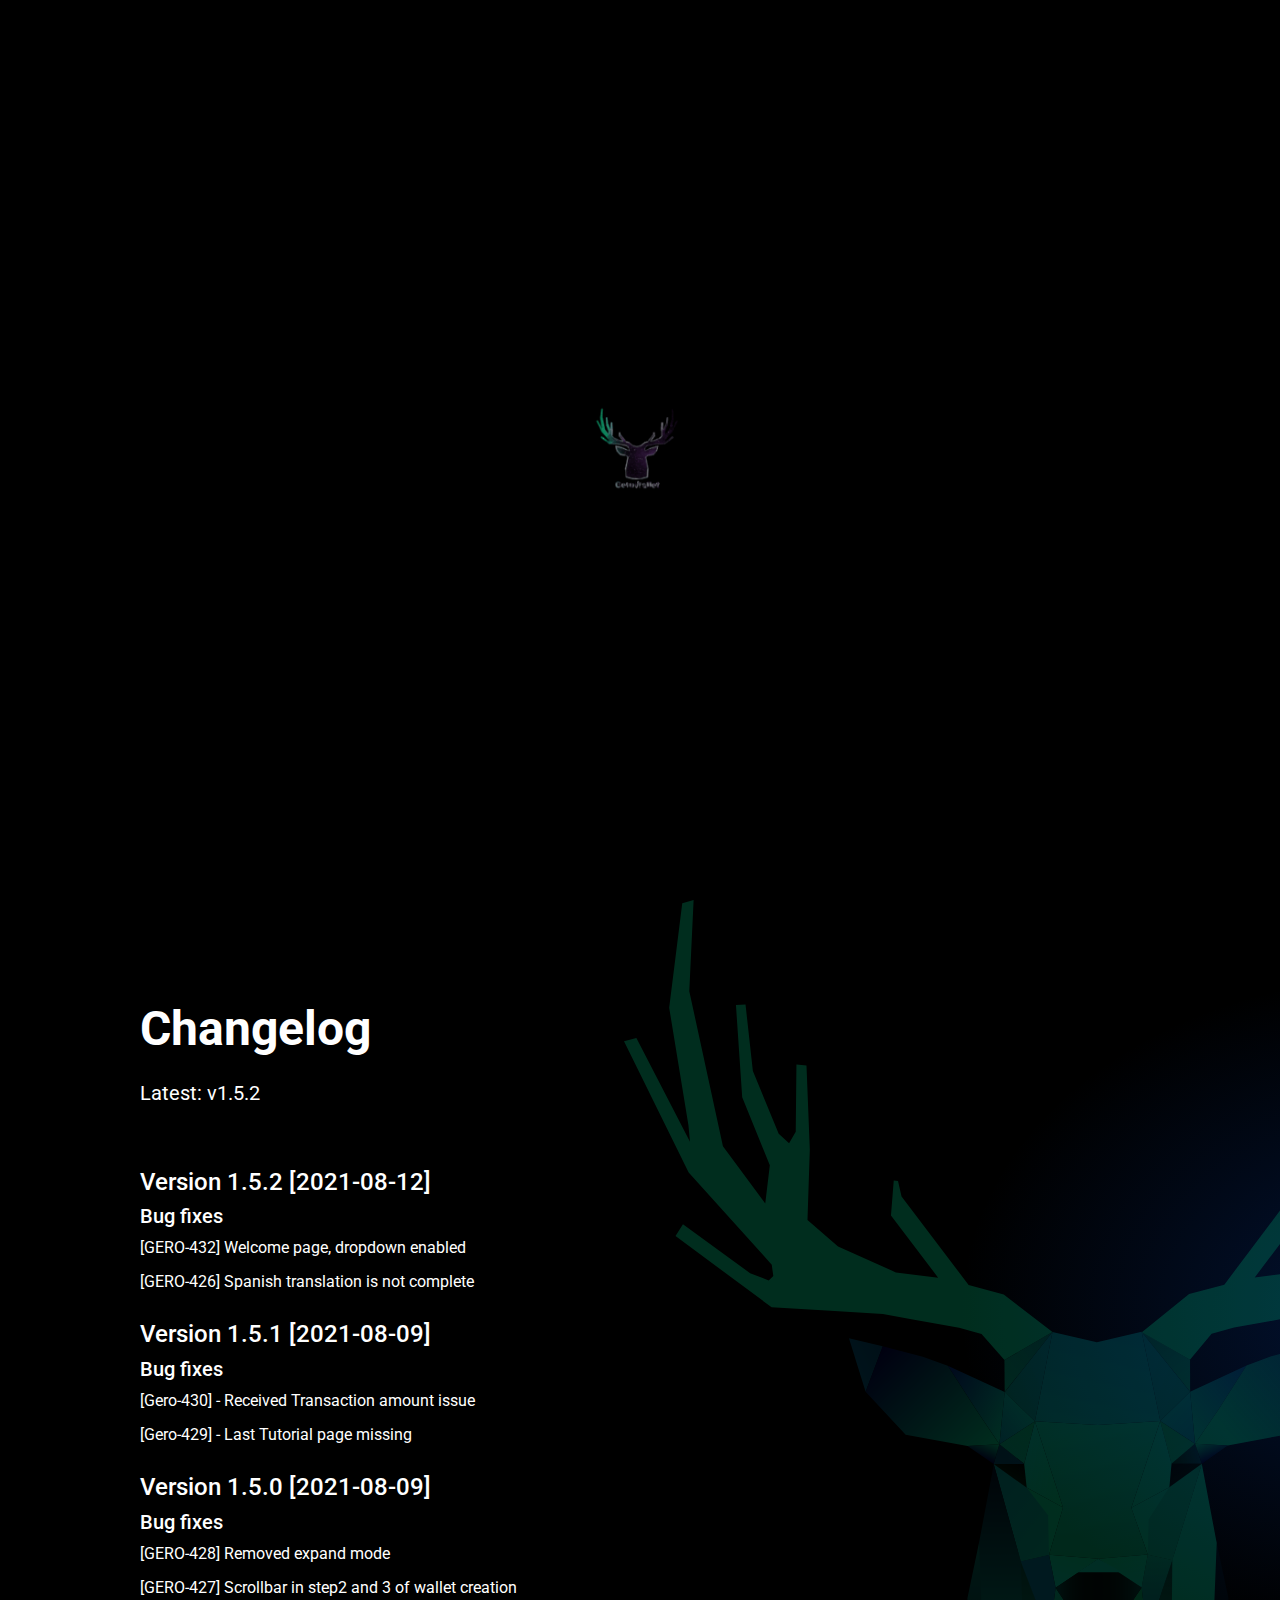
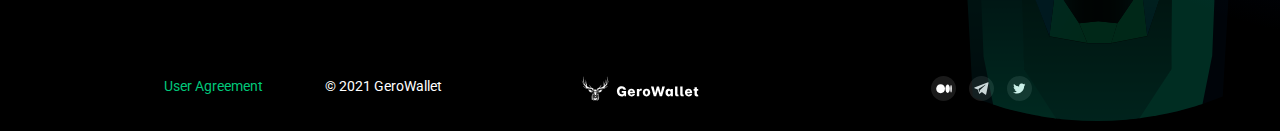
==== index.html @ 255e8609 "Create index.html" ====
<!DOCTYPE html>
<html lang="en">

<head>
  <meta charset="utf-8">
  <meta content="width=device-width, initial-scale=1.0" name="viewport">

  <title>GeroWallet - Your Master Key to DeFi</title>
  <meta content="The digital wallet for Cardano, reimagined for Defi" name="description">
  <meta content="Cardano, wallet, defi wallet, defi, cardano wallet, crypto, cryptocurrency" name="keywords">

  <meta name="robots" content="index, follow, max-snippet:-1, max-image-preview:large, max-video-preview:-1" />
  <link rel="canonical" href="https://gerowallet.io/" />
  <meta property="og:locale" content="en_US" />
  <meta property="og:type" content="website" />
  <meta property="og:title" content="GeroWallet - Your Master Key to DeFi" />
  <meta property="og:description" content="The digital wallet for Cardano, reimagined for Defi​" />
  <meta property="og:url" content="https://gerowallet.io/" />
  <meta property="og:site_name" content="Gero Wallet" />

  <!-- Favicons -->
  <link href="assets/img/logo2.ico" rel="icon">

  <!-- Google Fonts -->
  <link rel="preconnect" href="https://fonts.gstatic.com">
  <link href="https://fonts.googleapis.com/css2?family=Roboto+Mono:wght@300;400;500;600;700&display=swap"
    rel="stylesheet">
  <link
    href="https://fonts.googleapis.com/css2?family=Roboto:ital,wght@0,300;0,400;0,500;0,700;1,300;1,400;1,500;1,700&display=swap"
    rel="stylesheet">
  <link href="https://fonts.googleapis.com/css2?family=Nunito:wght@400;600&display=swap" rel="stylesheet">

  <!-- Vendor CSS Files -->
  <link href="assets/vendor/bootstrap/css/bootstrap.min.css" rel="stylesheet">
  <link href="assets/vendor/bootstrap-icons/bootstrap-icons.css" rel="stylesheet">

  <!-- Template Main CSS File -->
  <link href="assets/css/style.css?v=0.0.11" rel="stylesheet">
</head>

<body class="dark">

  <!-- ======= Header ======= -->
  <header id="header" class="fixed-top ">
    <div class="container-fluid">

      <div class="row justify-content-center">
        <div class="col-xl-9 d-flex align-items-center justify-content-lg-between">
          <a href="#" id="logo" class="logo me-auto me-lg-0"><img src="assets/img/logo_dark.svg" alt=""
              class="img-fluid"></a>
          <a href="#" id="logo-scrolled" class="logo-scrolled me-auto me-lg-0"><img src="assets/img/logo_dark.svg"
              alt="" class="img-fluid"></a>

        </div>
      </div>

    </div>
  </header><!-- End Header -->

  <!-- ======= Hero Section ======= -->
  <section id="hero" class="d-flex flex-column justify-content-center">
    <div class="container">
      <div class="row hero-content">
        <div class="col-md-6 col-lg-7 hero-text">
          <h1>Your Master Key to DeFi</h1>
          <h2>Effortlessly buy, store, send, receive, and swap any asset</h2>
          <h3>All within GeroWallet</h3>
          <img srcset="assets/img/herobg-phones.png, assets/img/herobg-phones.png 2x" src="assets/img/herobg-phones.png"
            alt="Gero Wallet UI mockups" class="phones-mob" />
          <div class="hero-buttons">
            <a target="_blank" href="https://chrome.google.com/webstore/detail/gerowallet/bgpipimickeadkjlklgciifhnalhdjhe/related" class="hero-btn left">
              <img width="24" src="assets/img/chrome.svg"> &nbsp;
              Install GeroWallet v1.5.2
            </a>

          </div>
        </div>
        <div class="col-md-6 col-lg-5 phones-bg">
          <img srcset="assets/img/herobg-phones.png, assets/img/herobg-phones.png 2x" src="assets/img/herobg-phones.png"
            alt="Gero Wallet UI mockups" />
        </div>
      </div>
    </div>
    <div class="down" id="down-arrow">
      <img src="assets/img/down-icon.svg" />
    </div>
  </section><!-- End Hero -->

  <main id="main">
    <section id="token" class="token">
      <img src="assets/img/herobg-deer-2.svg" class="deer-bg" />
      <div class="container">
        <div class="row">
          <div class="col-lg-12 d-flex flex-column justify-content-center pt-4 pt-lg-0 order-2 order-lg-1">
            <h3>Changelog</h3>
            <p>
              Latest: v1.5.2
            </p>

            <div class="skills-content">
              <h4>Version 1.5.2 [2021-08-12]</h4>
              <h5>Bug fixes</h5>
              <ul>
                <li>[GERO-432] Welcome page, dropdown enabled </li>
                <li>[GERO-426] Spanish translation is not complete</li>
              </ul>
              <h4>Version 1.5.1 [2021-08-09]</h4>
              <h5>Bug fixes</h5>
              <ul>
                <li>[Gero-430] - Received Transaction amount issue</li>
                <li>[Gero-429] - Last Tutorial page missing</li>
              </ul>
              <h4>Version 1.5.0 [2021-08-09]</h4>
              <h5>Bug fixes</h5>
              <ul>
                <li>[GERO-428] Removed expand mode</li>
                <li>[GERO-427] Scrollbar in step2 and 3 of wallet creation</li>
              </ul>
            </div>
          </div>
        </div>
      </div>
    </section>
  </main><!-- End #main -->

  <!-- ======= Footer ======= -->
  <footer id="footer">
    <div class="container footer-desk">
      <div class="row">
        <div class="col-md-2">
          <a class="user-agreement" target="_blank" href="assets/downloads/UserAgreement.pdf">User Agreement</a>
        </div>
        <div class="col-md-2">
          <span>&copy; 2021 GeroWallet</span>
        </div>
        <div class="col-md-4">
          <img src="assets/img/logo_footer.svg" />
        </div>
        <div class="col-md-4 icon-div">
          <a target="_blank" href="https://gerowallet.medium.com/">
            <svg viewBox="0 0 24 24" fill="none" xmlns="http://www.w3.org/2000/svg">
              <path class="icon-bg" fill-rule="evenodd" clip-rule="evenodd"
                d="M0 12C0 5.37258 5.37258 0 12 0C18.6274 0 24 5.37258 24 12C24 18.6274 18.6274 24 12 24C5.37258 24 0 18.6274 0 12Z" />
              <path class="icon-body"
                d="M13.4609 12.2594C13.4609 14.6118 11.5668 16.5189 9.23037 16.5189C6.89389 16.5189 5 14.6124 5 12.2594C5 9.90639 6.89403 8 9.23037 8C11.5667 8 13.4609 9.90696 13.4609 12.2594Z" />
              <path class="icon-body"
                d="M18.1016 12.2595C18.1016 14.474 17.1545 16.269 15.9863 16.269C14.8182 16.269 13.8711 14.4734 13.8711 12.2595C13.8711 10.0455 14.8182 8.24988 15.9863 8.24988C17.1545 8.24988 18.1016 10.0455 18.1016 12.2595Z" />
              <path class="icon-body"
                d="M19.9997 12.2593C19.9997 14.2434 19.6665 15.8517 19.2557 15.8517C18.8448 15.8517 18.5117 14.2428 18.5117 12.2593C18.5117 10.2758 18.8448 8.66687 19.2558 8.66687C19.6668 8.66687 19.9997 10.2753 19.9997 12.2593Z" />
            </svg>
          </a>
          <a target="_blank" href="https://t.me/GeroWallet">
            <svg viewBox="0 0 24 24" fill="none" xmlns="http://www.w3.org/2000/svg">
              <path class="icon-bg" fill-rule="evenodd" clip-rule="evenodd"
                d="M0 12C0 5.37258 5.37258 0 12 0C18.6274 0 24 5.37258 24 12C24 18.6274 18.6274 24 12 24C5.37258 24 0 18.6274 0 12Z" />
              <path class="icon-body"
                d="M5.24345 11.754L8.41927 12.9392L9.6485 16.8925C9.72717 17.1456 10.0368 17.2392 10.2422 17.0711L12.0125 15.6281C12.198 15.4768 12.4624 15.4693 12.6562 15.6101L15.8492 17.9282C16.069 18.0879 16.3805 17.9675 16.4355 17.7019L18.7746 6.4511C18.8347 6.16092 18.5497 5.91887 18.2734 6.02576L5.23977 11.0538C4.91809 11.1777 4.92085 11.6331 5.24345 11.754ZM9.45038 12.3084L15.6571 8.48567C15.7686 8.4172 15.8834 8.56802 15.7875 8.65688L10.6653 13.4183C10.4852 13.5858 10.369 13.8102 10.3361 14.0537L10.1617 15.3467C10.1385 15.5194 9.89611 15.5364 9.84837 15.3694L9.17731 13.0114C9.10052 12.7425 9.21249 12.4552 9.45038 12.3084Z" />
            </svg>
          </a>
          <a target="_blank" href="https://twitter.com/GeroWallet">
            <svg viewBox="0 0 24 24" fill="none" xmlns="http://www.w3.org/2000/svg">
              <path class="icon-bg" fill-rule="evenodd" clip-rule="evenodd"
                d="M0 12C0 5.37258 5.37258 0 12 0C18.6274 0 24 5.37258 24 12C24 18.6274 18.6274 24 12 24C5.37258 24 0 18.6274 0 12Z" />
              <path class="icon-body" fill-rule="evenodd" clip-rule="evenodd"
                d="M11.6406 9.7537L11.6658 10.1689L11.2461 10.1181C9.71843 9.92318 8.38383 9.26221 7.25067 8.15211L6.69668 7.6013L6.55399 8.00805C6.25181 8.91477 6.44487 9.87234 7.0744 10.5164C7.41015 10.8723 7.33461 10.9231 6.75544 10.7113C6.55399 10.6435 6.37772 10.5926 6.36093 10.6181C6.30218 10.6774 6.50363 11.4485 6.66311 11.7536C6.88134 12.1773 7.32621 12.5925 7.81305 12.8382L8.22434 13.0331L7.73751 13.0416C7.26746 13.0416 7.25067 13.0501 7.30103 13.2281C7.46891 13.7789 8.13201 14.3636 8.87066 14.6178L9.39108 14.7957L8.93781 15.0669C8.26631 15.4567 7.4773 15.677 6.68829 15.694C6.31057 15.7025 6 15.7364 6 15.7618C6 15.8465 7.02404 16.3211 7.61999 16.5075C9.40786 17.0583 11.5315 16.821 13.1263 15.8804C14.2595 15.211 15.3926 13.8806 15.9214 12.5925C16.2068 11.9061 16.4922 10.6519 16.4922 10.0503C16.4922 9.66049 16.5174 9.60964 16.9874 9.14357C17.2644 8.8724 17.5246 8.57581 17.575 8.49107C17.6589 8.33007 17.6505 8.33007 17.2224 8.47412C16.509 8.72834 16.4083 8.69445 16.7608 8.31312C17.021 8.04195 17.3316 7.55046 17.3316 7.4064C17.3316 7.38098 17.2057 7.42335 17.063 7.49961C16.9119 7.58435 16.5761 7.71146 16.3243 7.78773L15.8711 7.93179L15.4598 7.65214C15.2331 7.49961 14.9142 7.33013 14.7463 7.27929C14.3182 7.16065 13.6635 7.1776 13.2774 7.31318C12.2282 7.69451 11.5651 8.6775 11.6406 9.7537Z" />
            </svg>
          </a>

        </div>
      </div>
    </div>
    <div class="container footer-mob">
      <div class="row">
        <div>
          <img src="assets/img/logo_footer.svg" />
        </div>
        <div class="icon-div">
          <a target="_blank" href="https://gerowallet.medium.com/">
            <svg viewBox="0 0 24 24" fill="none" xmlns="http://www.w3.org/2000/svg">
              <path class="icon-bg" fill-rule="evenodd" clip-rule="evenodd"
                d="M0 12C0 5.37258 5.37258 0 12 0C18.6274 0 24 5.37258 24 12C24 18.6274 18.6274 24 12 24C5.37258 24 0 18.6274 0 12Z" />
              <path class="icon-body"
                d="M13.4609 12.2594C13.4609 14.6118 11.5668 16.5189 9.23037 16.5189C6.89389 16.5189 5 14.6124 5 12.2594C5 9.90639 6.89403 8 9.23037 8C11.5667 8 13.4609 9.90696 13.4609 12.2594Z" />
              <path class="icon-body"
                d="M18.1016 12.2595C18.1016 14.474 17.1545 16.269 15.9863 16.269C14.8182 16.269 13.8711 14.4734 13.8711 12.2595C13.8711 10.0455 14.8182 8.24988 15.9863 8.24988C17.1545 8.24988 18.1016 10.0455 18.1016 12.2595Z" />
              <path class="icon-body"
                d="M19.9997 12.2593C19.9997 14.2434 19.6665 15.8517 19.2557 15.8517C18.8448 15.8517 18.5117 14.2428 18.5117 12.2593C18.5117 10.2758 18.8448 8.66687 19.2558 8.66687C19.6668 8.66687 19.9997 10.2753 19.9997 12.2593Z" />
            </svg>
          </a>
          <a target="_blank" href="https://t.me/GeroWallet">
            <svg viewBox="0 0 24 24" fill="none" xmlns="http://www.w3.org/2000/svg">
              <path class="icon-bg" fill-rule="evenodd" clip-rule="evenodd"
                d="M0 12C0 5.37258 5.37258 0 12 0C18.6274 0 24 5.37258 24 12C24 18.6274 18.6274 24 12 24C5.37258 24 0 18.6274 0 12Z" />
              <path class="icon-body"
                d="M5.24345 11.754L8.41927 12.9392L9.6485 16.8925C9.72717 17.1456 10.0368 17.2392 10.2422 17.0711L12.0125 15.6281C12.198 15.4768 12.4624 15.4693 12.6562 15.6101L15.8492 17.9282C16.069 18.0879 16.3805 17.9675 16.4355 17.7019L18.7746 6.4511C18.8347 6.16092 18.5497 5.91887 18.2734 6.02576L5.23977 11.0538C4.91809 11.1777 4.92085 11.6331 5.24345 11.754ZM9.45038 12.3084L15.6571 8.48567C15.7686 8.4172 15.8834 8.56802 15.7875 8.65688L10.6653 13.4183C10.4852 13.5858 10.369 13.8102 10.3361 14.0537L10.1617 15.3467C10.1385 15.5194 9.89611 15.5364 9.84837 15.3694L9.17731 13.0114C9.10052 12.7425 9.21249 12.4552 9.45038 12.3084Z" />
            </svg>
          </a>
          <a target="_blank" href="https://twitter.com/GeroWallet">
            <svg viewBox="0 0 24 24" fill="none" xmlns="http://www.w3.org/2000/svg">
              <path class="icon-bg" fill-rule="evenodd" clip-rule="evenodd"
                d="M0 12C0 5.37258 5.37258 0 12 0C18.6274 0 24 5.37258 24 12C24 18.6274 18.6274 24 12 24C5.37258 24 0 18.6274 0 12Z" />
              <path class="icon-body" fill-rule="evenodd" clip-rule="evenodd"
                d="M11.6406 9.7537L11.6658 10.1689L11.2461 10.1181C9.71843 9.92318 8.38383 9.26221 7.25067 8.15211L6.69668 7.6013L6.55399 8.00805C6.25181 8.91477 6.44487 9.87234 7.0744 10.5164C7.41015 10.8723 7.33461 10.9231 6.75544 10.7113C6.55399 10.6435 6.37772 10.5926 6.36093 10.6181C6.30218 10.6774 6.50363 11.4485 6.66311 11.7536C6.88134 12.1773 7.32621 12.5925 7.81305 12.8382L8.22434 13.0331L7.73751 13.0416C7.26746 13.0416 7.25067 13.0501 7.30103 13.2281C7.46891 13.7789 8.13201 14.3636 8.87066 14.6178L9.39108 14.7957L8.93781 15.0669C8.26631 15.4567 7.4773 15.677 6.68829 15.694C6.31057 15.7025 6 15.7364 6 15.7618C6 15.8465 7.02404 16.3211 7.61999 16.5075C9.40786 17.0583 11.5315 16.821 13.1263 15.8804C14.2595 15.211 15.3926 13.8806 15.9214 12.5925C16.2068 11.9061 16.4922 10.6519 16.4922 10.0503C16.4922 9.66049 16.5174 9.60964 16.9874 9.14357C17.2644 8.8724 17.5246 8.57581 17.575 8.49107C17.6589 8.33007 17.6505 8.33007 17.2224 8.47412C16.509 8.72834 16.4083 8.69445 16.7608 8.31312C17.021 8.04195 17.3316 7.55046 17.3316 7.4064C17.3316 7.38098 17.2057 7.42335 17.063 7.49961C16.9119 7.58435 16.5761 7.71146 16.3243 7.78773L15.8711 7.93179L15.4598 7.65214C15.2331 7.49961 14.9142 7.33013 14.7463 7.27929C14.3182 7.16065 13.6635 7.1776 13.2774 7.31318C12.2282 7.69451 11.5651 8.6775 11.6406 9.7537Z" />
            </svg>
          </a>

        </div>
        <a class="user-agreement" target="_blank" href="assets/downloads/UserAgreement.pdf">User Agreement</a>
        <div>
          <span>&copy; 2021 GeroWallet</span>
        </div>
      </div>
    </div>
  </footer><!-- End Footer -->

  <div id="preloader"></div>
  <a href="#" class="back-to-top d-flex align-items-center justify-content-center"><i
      class="bi bi-arrow-up-short"></i></a>

  <!-- Vendor JS Files -->
  <script src="https://code.jquery.com/jquery-3.6.0.min.js"></script>
  <script src="assets/vendor/bootstrap/js/bootstrap.bundle.min.js"></script>
  <script src="assets/vendor/waypoints/noframework.waypoints.js"></script>

  <!-- Template Main JS File -->
  <script src="assets/js/main.js?v=0.0.10"></script>

</body>

</html>
---- assets/css/style.css ----
/*--------------------------------------------------------------
# General
--------------------------------------------------------------*/
:root {
    --theme: #00E094;
}

html, body {
    height: 100%;
    width: 100%;
}

body {
    font-family: "Roboto", sans-serif;
    color: #000000;
    display: flex;
    flex-direction: column;
}

h1, h2, h3, h4, h5, h6, a, label {
    font-family: "Roboto", sans-serif;
}

.form-group label {
    font-size: 18px;
    margin-bottom: 12px;
}

.form-group {
    margin-top: 36px;
}

.form-control {
    background: transparent;
    border: 1px solid rgba(255,255,255,0.8);
    border-radius: 8px;
    padding: 0.6em 0.9em;
    transition: border-color 0.2s ease;
    caret-color: var(--green);
    color: #fff;
}

.form-control::placeholder {
    color: #787878;
}

.form-control:focus {
    background-color: transparent;
    box-shadow: none;
    border-color: var(--theme);
    color: #fff;
}

.form-control:not(:placeholder-shown):invalid {
    border-color: #FF0000;
}

textarea.form-control {
    height: 275px;
}

.form-group.gotcha {
    display: none;
}

@media (min-width: 993px) {
    .container {
        max-width: 80%;
    }
}

/*--------------------------------------------------------------
# Buttons
--------------------------------------------------------------*/

.btn,
.btn-outline {
    border-radius: 8px;
    cursor: pointer;
    font-family: "Roboto", sans-serif;
    font-weight: 500;
    font-size: 1.25rem;
    line-height: 1.5rem;
    text-align: center;
    letter-spacing: 0;
    padding: 0.75rem 2.5rem;
    transition: 0.2s ease;
}

.btn {
    background: var(--theme);
    color: #000000;
    border: 0;
}

.btn-outline {
    background: transparent;
    color: var(--theme);
    border: 1px solid var(--theme);
}

.btn-outline.red {
    border-color: var(--red);
    color: var(--red);
}

.btn-outline.green {
    border-color: var(--theme);
    color: var(--theme);
}

.btn-outline.red:hover,
.btn-outline.red:active {
    background-color: rgba(var(--redRGB), 0.1);
}

.btn-outline.green:hover,
.btn-outline.green:active {
    background-color: rgba(var(--greenRGB), 0.1);
}

.btn.wide,
.btn-outline.wide {
    font-size: 1.11em;
    width: 100%;
    padding: 0.5em;
}

.btn:focus,
.btn:hover {
    box-shadow: none;
    background: #33d295;
}

.btn:active {
    box-shadow: inset 0px 2px 4px rgba(0, 0, 0, 0.25);
    background: var(--theme);
}

.btn.disabled {
    background: #013C25;
    pointer-events: none;
    cursor: default;
}

.btn svg {
    fill: #000000;
    width: 1.3em;
    margin-right: 0.3em;
    margin-bottom: 0.2em;
}

/*--------------------------------------------------------------
# Preloader
--------------------------------------------------------------*/
#preloader {
    position: fixed;
    top: 0;
    left: 0;
    right: 0;
    bottom: 0;
    z-index: 9999;
    overflow: hidden;
    background: #000;
}

#preloader:before {
    content: "";
    position: fixed;
    top: calc(50% - 110px);
    left: calc(50% - 200px);
    /* border: 6px solid;
    border-color: var(--theme);
    border-top-color: #000;
    border-bottom-color: #000;
    border-radius: 50%; */
    width: 460px;
    height: 220px;
    background-image: url("../img/GeroLoading.gif");
    background-size: contain;
    background-repeat: no-repeat;
    /* -webkit-animation: animate-preloader 1s linear infinite;
    animation: animate-preloader 1s linear infinite; */
}

@-webkit-keyframes animate-preloader {
    0% {
        transform: rotate(0deg);
    }
    100% {
        transform: rotate(360deg);
    }
}

@keyframes animate-preloader {
    0% {
        transform: rotate(0deg);
    }
    100% {
        transform: rotate(360deg);
    }
}

/*--------------------------------------------------------------
# Back to top button
--------------------------------------------------------------*/
.back-to-top {
    position: fixed;
    visibility: hidden;
    opacity: 0;
    right: 15px;
    bottom: 15px;
    z-index: 996;
    background: #00C77A;
    width: 40px;
    height: 40px;
    border-radius: 50px;
    transition: all 0.4s;
}

.back-to-top i {
    font-size: 28px;
    color: #fff;
    line-height: 0;
}

.back-to-top:hover {
    background: var(--theme);
    color: #fff;
}

.back-to-top.active {
    visibility: visible;
    opacity: 1;
}

/*--------------------------------------------------------------
# Header
--------------------------------------------------------------*/
#header {
    transition: all 0.5s;
    z-index: 997;
    padding: 5px 0;
    background: transparent;
}

#header.header-scrolled, #header.header-inner-pages {
    background: #000000;
    padding: 0px;
    /* box-shadow: -20px 20px 20px rgba(112, 121, 139, 0.2); */
}

#header .logo img {
    max-height: 50px;
}

@media (min-width: 993px) {
    #header .logo-scrolled img {
        max-height: 40px;
    }
}

#header .removed {
    display: none;
}

@media (max-width: 992px) {
    #header {
        border: 0;
        padding: 15px 0;
    }
    #header.header-scrolled, #header.header-inner-pages {
        padding-top: 15px;
        padding-bottom: 15px;
    }
}

@media (max-width: 992px) {
    .get-started-btn {
        margin: 0 15px 0 0;
        padding: 6px 18px;
    }
}
/*--------------------------------------------------------------
# Navigation Menu
--------------------------------------------------------------*/
/**
* Desktop Navigation
*/
.navbar {
    padding: 0;
}

.navbar ul {
    margin: 0;
    padding: 0;
    display: flex;
    list-style: none;
    align-items: center;
}

.navbar li {
    position: relative;
}

.navbar > ul > li {
    position: relative;
    white-space: nowrap;
    margin: 0 12px;
}

.navbar a {
    display: flex;
    align-items: center;
    justify-content: space-between;
    padding: 25px 3px;
    font-size: 18px;
    font-weight: 500;
    color: #FFFFFF;
    white-space: nowrap;
    transition: 0.3s;
    position: relative;
}

.navbar a i {
    font-size: 12px;
    line-height: 0;
    margin-left: 5px;
}

.navbar a:hover, .navbar .active, .navbar li:hover > a {
    color: var(--theme);
}

/**
* Mobile Navigation
*/

/*@media (max-width: 575px) {
  .me-auto {
    margin-right: auto;
    transform: translateX(40%);
  }
}*/

.mobile-nav-toggle {
    color: #FFFFFF;
    font-size: 28px;
    cursor: pointer;
    display: none;
    line-height: 0;
    transition: 0.5s;
    margin-top: 20px;
    margin-right: 10px;
}

@media (max-width: 991px) {
    .mobile-nav-toggle {
        display: block;
    }
    .navbar ul {
        display: none;
    }
}

.navbar-mobile {
    position: fixed;
    overflow: hidden;
    top: 0;
    right: 0;
    left: 0;
    bottom: 0;
    background: rgba(15, 15, 15, 0.9);
    transition: 0.3s;
    z-index: 999;
}

.navbar-mobile .mobile-nav-toggle {
    position: absolute;
    top: 15px;
    right: 15px;
}

.navbar-mobile ul {
    display: block;
    position: absolute;
    top: 75px;
    right: 15px;
    left: 15px;
    padding: 10px 0 30px 0;
    background-color: #000;
    overflow-y: auto;
    transition: 0.3s;
    border-radius: 10px;
}

.navbar-mobile a {
    padding: 10px 20px;
    font-size: 18px;
    color: #FFFFFF;
}

.navbar-mobile a:hover:before, .navbar-mobile li:hover > a:before, .navbar-mobile .active:before {
    visibility: hidden;
}

.navbar-mobile a:hover, .navbar-mobile .active, .navbar-mobile li:hover > a {
    color: var(--theme);
}

.navbar-mobile .getstarted {
    margin: 15px;
}

/*--------------------------------------------------------------
# Hero Section
--------------------------------------------------------------*/
#hero {
    width: 100%;
    min-height: 100vh;
    background-color: #000000;
    position: relative;
    overflow: visible;
}

#hero .container {
    text-align: left;
}

#hero .hero-content {
    position: relative;
}

#hero .phones-bg {
    align-self: flex-end;
    pointer-events: none;
}

#hero .phones-bg img {
    width: 100%;
}

#hero .phones-mob {
    display: none;
}

#hero h1 {
    font-family: "Roboto";
    font-size: 64px;
    font-weight: 700;
    line-height: 1;
    color: #FFFFFF;
    margin: 40px 0;
}

#hero h2 {
    color: #FFFFFF;
    margin-bottom: 24px;
    font-size: 24px;
    font-weight: 300;
}

#hero h3 {
    font-size: 30px;
    color: var(--theme);
    margin-bottom: 100px;
}

#hero .hero-buttons {
    display: flex;
    position: relative;
    z-index: 10;
}

#hero .hero-btn {
    background: #000000;
    color: #00C797;
    border-radius: 50px;
    padding: 10px 25px 10px 25px;
    white-space: nowrap;
    transition: 0.3s;
    font-size: 20px;
    display: inline-block;
    text-decoration: none;
    font-weight: 500;
    cursor: pointer;
    border: 1px solid #00C797;
    border-radius: 8px;
    margin: 0 25px 25px 0;
}

#hero .hero-btn:hover {
    background: #000000;
    background: var(--theme);
    box-shadow: -10px 20px 50px rgba(8, 1, 1, 0.302);
    color: #fff;
}

#hero .hero-btn:hover {
    background: var(--theme);
    box-shadow: -10px 20px 50px rgba(2, 37, 2, 0.302);
    color: #000000;
}

#hero .hero-buttons .hero-btn:last-child {
    margin-right: 0;
}

#hero .down {
    transition: 0.3s ease;
}

#hero .down.scrolled {
    opacity: 0;
}

#hero .down img {
    position: absolute;
    bottom: 15px;
    left: 50%;
}

#hero::before {
    content:'';
    position: absolute;
    top: 0;
    bottom: 0;
    left: 0;
    right: 0;
    background-image: radial-gradient(50% 50% at 50% 50%, rgba(7, 65, 177, 0.3) 0%, rgba(32, 119, 200, 0) 100%), radial-gradient(50% 50% at 50% 50%, rgba(0, 224, 148, 0.25) 0%, rgba(0, 224, 148, 0) 100%);
    background-position: 80% 100%, 130% 20%;
    background-size: 50vw 50vw, 50vw 50vw;
    background-repeat: no-repeat, no-repeat;
    pointer-events: none;
}

#hero::after {
    content:'';
    position: absolute;
    top: 0;
    bottom: 0;
    left: 0;
    right: 0;
    background-image: radial-gradient(50% 50% at 50% 50%, rgba(0, 224, 148, 0.25) 0%, rgba(0, 224, 148, 0) 100%);
    background-position: -120% 800%;
    background-size: 70% 90%;
    background-repeat: no-repeat;
    pointer-events:none;
}

@media (max-width: 1199px) {
    #hero h1 {
        font-size: 51px;
    }
    #hero h2 {
        font-size: 20px;
    }
    #hero h3 {
        font-size: 25px;
    }
    #hero .hero-btn {
        font-size: 19px;
        margin: 0 20px 20px 0;
    }
}

@media (max-width: 991px) {
    #hero h1 {
        font-size: 46px;
    }
    #hero h2 {
        font-size: 18px;
    }
    #hero h3 {
        font-size: 24px;
    }
    #hero .hero-btn {
        font-size: 18px;
    }
    #hero::before {
        background-position: 80% 100%, 180% 50%;
        background-size: 70vw 70vw, 70vw 70vw;
    }
}

@media (max-width: 767px) {
    #hero {
        background-image: url("../img/herobg-mob.svg");
        background-size: 70% auto;
        background-repeat: no-repeat;
        background-position: center 70px;
        background-attachment: fixed;
        display: block !important;
        min-height: auto;
    }
    #hero h1 {
        font-size: 36px;
        margin: 24px 0;
        text-align: center;
    }
    #hero h2 {
        text-align: center;
    }
    #hero h3 {
        text-align: center;
        margin-bottom: 50px;
    }
    #hero .hero-buttons {
        margin-top: 50px;
        justify-content: space-evenly;
        flex-wrap: wrap;
    }
    #hero .hero-btn {
        background: transparent;
        margin: 10px;
    }
    #hero .phones-bg {
        display: none;
    }
    #hero .phones-mob {
        display: block;
        width: 80%;
        margin: 50px auto;
    }
    #hero::before {
        background-position: -260% 50%, 150% 50%;
        background-size: 90vw 90vw, 70vw 70vw;
    }
    #hero .down {
        display: none;
    }
}

@media (max-width: 575px) {
    #hero {
        background-size: 110% auto;
        background-position: center 60px;
    }
    #hero .container {
        padding-top: 25px;
    }
    #hero h3 {
        margin-bottom: 25px;
    }
    #hero .hero-buttons {
        margin-top: 25px;
    }
    #hero .hero-btn {
        font-size: 16px;
        margin: 2px;
        padding: 10px 16px;
        border-radius: 4px;
    }
    #hero .phones-mob {
        width: 90%;
        margin: 25px auto;
    }
}

/*--------------------------------------------------------------
# Sections General
--------------------------------------------------------------*/
section {
    padding: 80px 0;
    overflow: hidden;
    background-color: #000000;
}

.section-bg {
    background-color: #000000;
}

.section-title {
    padding-bottom: 30px;
}

.section-title h2 {
    font-size: 32px;
    font-weight: bold;
    margin-bottom: 20px;
    padding-bottom: 20px;
    position: relative;
}

.section-title p {
    margin-bottom: 0;
    color: #777777;
    font-size: 15px;
}

.background-share {
    background: url("../img/damned_bg.svg");
    background-size: 140% 140%;
    background-repeat: no-repeat;
    background-position: center;
}

@media (max-width: 767px) {
    section {
        margin-bottom: -2px;
    }
}

/*-------------------------------------------------------------
# Features
--------------------------------------------------------------*/

.features {
    padding: 80px 0 0 0;
    color: #FFFFFF;
    position: relative;
}

.features::before {
    content:'';
    position: absolute;
    top: 0;
    bottom: 0;
    left: 0;
    right: 0;
    background-image: radial-gradient(50% 50% at 50% 50%, rgba(0, 224, 148, 0.25) 0%, rgba(0, 224, 148, 0) 100%);
    background-position: -120% -200%;
    background-size: 70% 90%;
    background-repeat: no-repeat;
    z-index: 0;
    pointer-events:none;
}

.features::after {
    content: '';
    position: absolute;
    top: 0;
    bottom: 0;
    left: 0;
    right: 0;
    background-image: radial-gradient(50% 50% at 50% 50%, rgba(7, 65, 177, 0.3) 0%, rgba(32, 119, 200, 0) 100%);
    background-position: 180% 100%;
    background-size: 60% 80%;
    background-repeat: no-repeat;
    z-index: 0;
    pointer-events:none;
}

.features .feature-box {
    position: relative;
    background: linear-gradient(149.17deg, rgba(255, 255, 255, 0.24) -10.41%, rgba(255, 255, 255, 0) 90.27%);
    border-radius: 20px;
    padding: 35px;
    margin: 25px 20px;
    z-index: 20;
    font-family: "Roboto", sans-serif;
    height: 90%;
    box-shadow: 0px 10px 4px rgb(0 0 0 / 25%);
}

.features .feature-box:hover {
    background: linear-gradient(149.17deg, rgba(0, 224, 148, 0.3) -10.41%, rgba(255, 255, 255, 0) 90.27%);
    filter: drop-shadow(0px 4px 4px rgba(0, 0, 0, 0.29))
}

.features .feature-icon {
    display: flex;
    background: radial-gradient(91% 91% at 15% 0%, rgb(9 206 216 / 90%) 0%, rgb(0 224 148 / 5%) 100%);
    border-radius: 50%;
    width: 35px;
    height: 35px;
    align-items: flex-start;
    justify-content: flex-start;
    margin-bottom: 15px;
    background-blend-mode: overlay;
}

.features .feature-icon img {
    height: 16px;
    margin: auto;
    mix-blend-mode: overlay;
}

.features h5 {
    font-weight: 700;
    font-size: 20px;
    min-height: 2.5em;
    margin-bottom: 10px;
}

.features p {
    font-size: 18px;
    color: rgba(255,255,255,0.8);
    font-weight: 300;
    letter-spacing: 1.5px;
}

@media (max-width: 1199px) {
    .features .feature-box {
        padding: 25px;
        margin: 10px 0px;
    }
}

@media (max-width: 991px) {
    .features h5 {
        font-size: 18px;
    }

    .features p {
        font-size: 16px;
    }
}

@media (max-width: 767px) {
    .features {
        padding-top: 30px;
    }
    .features .feature-box {
        padding: 20px;
    }

    .features::after {
        content: '';
        position: absolute;
        top: 0;
        bottom: 0;
        left: 0;
        right: 0;
        background-image: radial-gradient(50% 50% at 50% 50%, rgba(0, 224, 148, 0.25) 0%, rgba(0, 224, 148, 0) 100%);
        background-position: 690% 60%;
        background-size: 90% 90%;
        background-repeat: no-repeat;
        z-index: 0;
        pointer-events:none;
    }
}

@media (max-width: 575px) {
    .features {
        padding: 30px 6px 0;
    }
    .features .col-sm-6 {
        flex: 0 0 auto;
        width: 50%;
        padding: 0 6px;
    }
    .features .feature-box {
        padding: 15px;
    }
    .features .feature-box p {
        letter-spacing: 1px;
        line-height: 1.3;
    }
}

/*--------------------------------------------------------------
# Token
--------------------------------------------------------------*/

.token {
    background: #000;
    box-sizing: border-box;
    color: #FFF;
    padding: 80px 0 0 0;
    position: relative;
    overflow: visible;
}

.token .deer-bg {
    position: absolute;
    right: 0;
    bottom: -10%;
    height: 110%;
    z-index: 1;
    pointer-events: none;
}

.token>.container {
    position: relative;
    z-index: 10;
}

.token::after {
    content: '';
    position: absolute;
    top: 0;
    bottom: 0;
    left: 0;
    right: 0;
    background-image: radial-gradient(50% 50% at 50% 50%, rgba(7, 65, 177, 0.3) 0%, rgba(32, 119, 200, 0) 100%);
    background-position: 250% 100%;
    background-size: 70% 90%;
    background-repeat: no-repeat;
    pointer-events: none;
}

.token .hero-img {
    display: flex;
}

.token .gif {
    max-width: 120%;
    margin: auto;
}

.token h3 {
    font-size: 48px;
    font-weight: 700;
    margin: 20px 0 10px 0;
}

.token p {
    color: #FFFFFF;
    margin: 10px 0 40px 0;
    font-size: 20px;
}

.token ul {
    list-style: none;
    padding: 0;
}

.token ul li {
    padding-bottom: 10px;
}

.token ul i {
    font-size: 20px;
    padding-right: 4px;
    color: var(--theme);
}

.token p:last-child {
    margin-bottom: 0;
}

.token .skills-content {
    padding: 20px 0;
}

.token .progress {
    height: 65px;
    display: block;
    background: none;
    border-radius: 0;
}

.token .progress .skill {
    padding: 0;
    margin: 0 0 6px 0;
    display: block;
    font-size: 20px;
    font-weight: 400;
    font-family: "Roboto", sans-serif;
    color: #FFF;
}

.token .progress .skill .val {
    float: right;
    font-style: normal;
}

.token .progress-bar-wrap {
    background: #00C77A25;
    height: 6px;
    opacity: 0.9;
    border-radius: 20px;
}

.token .progress-bar {
    width: 1px;
    height: 6px;
    transition: .9s;
    background: #00C77A;
    box-shadow: 0px 0px 15px #00C77AF4;
    border-radius: 20px;
}

@media (max-width: 767px) {
    .token {
        padding-top: 0;
    }
    .token .animated {
        -webkit-animation: none;
        animation: none;
    }
    .token h3 {
        font-size: 32px;
        text-align: center;
    }
    .token p {
        text-align: center;
        font-size: 18px;
    }
    .token .progress .skill {
        font-size: 16px;
    }
}

@media (max-width: 575px) {
    .token .deer-bg {
        display: none;
    }
    .token .skills-content {
        padding: 0 20px;
    }
}

/*--------------------------------------------------------------
# Roadmap
--------------------------------------------------------------*/
.roadmap {
    padding: 80px 0 0 0;
    color: #FFFFFF;
    position: relative;
}

.roadmap::after {
    content: '';
    position: absolute;
    top: 0;
    bottom: 0;
    left: 0;
    right: 0;
    background-image: radial-gradient(50% 50% at 50% 50%, rgba(0, 224, 148, 0.25) 0%, rgba(0, 224, 148, 0) 100%);
    background-position: -200% -150%;
    background-size: 80% 120%;
    background-repeat: no-repeat;
    pointer-events: none;
}

.roadmap h3 {
    font-size: 48px;
    font-weight: 700;
    margin: 20px 0 60px 0;
}

.roadmap img {
    width: 100%;
}

.roadmap .roadmap-desk {
    display: block;
}

.roadmap .roadmap-mob {
    display: none;
}

.roadmap-container-desktop {
    width: 100%;
}

.roadmap-container.mobile {
    display: none;
}

.roadmap-top-row, .roadmap-bot-row {
    position: relative;
    width: 100%;
    display: flex;
    justify-content: center;
}

.roadmap-top-row {
    border-bottom: 2px solid rgba(214,210,210,0.3);
}

.roadmap-card-container {
    position: relative;
    width: 20%;
    max-width: 380px;
    display: flex;
    flex-wrap: wrap;
    justify-content: center;
}

.roadmap-top-row .roadmap-card-container {
    margin-left: 20%;
}

.roadmap-bot-row .roadmap-card-container {
    margin-right: 20%;
}

.roadmap-card {
    position: relative;
    width: 100%;
    background: linear-gradient(149.17deg, rgba(255, 255, 255, 0.24) -10.41%, rgba(255, 255, 255, 0) 90.27%);
    border-radius: 20px;
    padding: 35px;
    z-index: 20;
    font-family: "Roboto", sans-serif;
    font-size: 18px;
    color: #DFDFDF;
    font-weight: 500;
    box-shadow: 0px 10px 4px rgb(0 0 0 / 25%);
}

.roadmap-card:hover {
    background: linear-gradient(149.17deg, rgba(0, 224, 148, 0.3) -10.41%, rgba(255, 255, 255, 0) 90.27%);
    filter: drop-shadow(0px 4px 4px rgba(0, 0, 0, 0.29))
}

.roadmap-card ul {
    margin-bottom: 0;
}

.roadmap-card ul li {
    margin-bottom: 7px;
}

.roadmap-line {
    min-height: 70px;
    border-left: 2px solid #fff;
    position: relative;
}

.roadmap-line:after {
    content: "\2022";
    font-size: 44px;
    color: #fff;
    line-height: 1;
    position: absolute;
    left: -14px;
}

.roadmap-top-row .roadmap-line:after {
    bottom: -22px;
}

.roadmap-bot-row .roadmap-line:after {
    top: -24px;
}

.roadmap-top-row .roadmap-quarter {
    position: absolute;
    bottom: -50px;
    font-size: 18px;
}

.roadmap-bot-row .roadmap-quarter {
    position: absolute;
    top: -50px;
    font-size: 18px;
}

@media (max-width: 1199px) {
    .roadmap-card-container {
        width: 25%;
    }
}

@media (max-width: 991px) {
    .roadmap-card {
        font-size: 16px;
        padding: 25px;
    }
    .roadmap-card ul {
        padding-left: 15px;
    }
    .roadmap-top-row .roadmap-quarter, .roadmap-bot-row .roadmap-quarter {
        font-size: 16px;
    }
}

@media (max-width: 767px) {
    .roadmap {
        padding-top: 30px;
    }

    .roadmap h3 {
        font-size: 32px;
        margin-top: 0;
        margin-bottom: 0;
    }

    .roadmap-container.desktop {
        display: none;
    }

    .roadmap-container.mobile {
        display: flex;
        flex-wrap: wrap;
        padding: 30px 0 0 0;
        max-width: 540px;
        margin-left: auto;
        margin-right: auto;
    }

    .roadmap-container.mobile .roadmap-card-container {
        width: 50%;
        padding: 0 12px;
        margin: 10px 0;
    }

    .roadmap-container.mobile .roadmap-card {
        height: 80%;
    }

    .roadmap-container.mobile .roadmap-card li {
        margin-bottom: 4px;
        line-height: 1.3;
    }

    .roadmap-container.mobile .roadmap-quarter {
        color: var(--theme);
        margin-bottom: 10px;
    }
}

@media (max-width: 575px) {
    .roadmap-container.mobile {
        padding: 30px 6px 0;
    }

    .roadmap-container.mobile .roadmap-card-container {
        padding: 0 6px;
        margin: 10px 0;
    }
}

/*-------------------------------------------------------------
# Team
--------------------------------------------------------------*/
.bio-img {
    border-radius: 50%;
    width: 100px;
    height: 100px;
}

.bio-polygon {
    display: block;
    margin: auto;
}

.bio-collapsed {
    height: 0px;
    opacity: 0;
}

.bio-expanded {
    height: auto;
}
.bio-details {
    border-top: #00C77A 1px solid;
    padding: 20px;
    opacity: 1;
    background: rgba(255, 255, 255, 0.1);
}

.team {
    padding: 80px 0 0 0;
    color: #FFFFFF;
    position: relative;
}

.team::after {
    content: '';
    position: absolute;
    top: 0;
    bottom: 0;
    left: 0;
    right: 0;
    background-image: radial-gradient(50% 50% at 50% 50%, rgba(0, 224, 148, 0.25) 0%, rgba(0, 224, 148, 0) 100%);
    background-position: -200% 350%;
    background-size: 80% 120%;
    background-repeat: no-repeat;
    pointer-events: none;
}

.team h3 {
    font-size: 48px;
    font-weight: 700;
    margin: 20px 0 60px 0;
}

.team h5 {
    font-size: 18px;
    color: rgba(255,255,255,0.6);
    font-weight: 500;
    margin-bottom: 20px;
}

.team .img-container {
    margin: 20px 0;
    position: relative;
}

.team .member-name {
    font-size: 18px;
    font-weight: 700;
}

.team .member-title {
    font-size: 18px;
    color: #00C77A;
    font-weight: 500;
}

.team .row1 {
    margin-top: 30px;
}

.team .row2 {
    margin-top: 60px;
}

@media (max-width: 768px) {
    .team {
        padding-top: 30px;
    }
    .team h3 {
        font-size: 32px;
        margin-top: 10px;
        margin-bottom: 40px;
    }
    .team h5 {
        text-align: center;
    }
    .team img {
        max-width: 100%;
    }
    .team .member-title {
        font-size: 14px;
        font-weight: 400;
    }
}

/*-------------------------------------------------------------
# FAQ
--------------------------------------------------------------*/
#faq {
    padding: 80px 0 0 0;
    color: #FFFFFF;
    position: relative;
}

#faq h3 {
    font-size: 48px;
    font-weight: 700;
    margin: 20px 0 60px 0;
}

#faq .accordion-item {
    background: transparent;
}

#faq .accordion-button {
    background: transparent;
    font-family: "Roboto", sans-serif;
    font-size: 18px;
    color: #DFDFDF;
    font-weight: 500;
    align-items: flex-start;
    padding-left: 50px;
    padding-right: 10px;
}

#faq .accordion-button:focus {
    border-color: transparent;
    box-shadow: none;
}

#faq .accordion-button::after {
    background-image: url("data:image/svg+xml,%3csvg xmlns='http://www.w3.org/2000/svg' viewBox='0 0 16 16' fill='%237d7d7d'%3e%3cpath fill-rule='evenodd' d='M1.646 4.646a.5.5 0 0 1 .708 0L8 10.293l5.646-5.647a.5.5 0 0 1 .708.708l-6 6a.5.5 0 0 1-.708 0l-6-6a.5.5 0 0 1 0-.708z'/%3e%3c/svg%3e");
    width: 2rem;
    background-position: center center;
}

#faq .accordion-button:not(.collapsed)::after {
    background-image: url("data:image/svg+xml,%3csvg xmlns='http://www.w3.org/2000/svg' viewBox='0 0 16 16' fill='%2300c77a'%3e%3cpath fill-rule='evenodd' d='M1.646 4.646a.5.5 0 0 1 .708 0L8 10.293l5.646-5.647a.5.5 0 0 1 .708.708l-6 6a.5.5 0 0 1-.708 0l-6-6a.5.5 0 0 1 0-.708z'/%3e%3c/svg%3e");
}

#faq .accordion-button span.num {
    position: absolute;
    text-align: center;
    font-size: 14px;
    line-height: 22px;
    left: 15px;
    top: 13px;
    width: 25px;
    height: 25px;
    display: block;
    border: 2px solid var(--theme);
    border-radius: 50%;
    transition: 0.2s ease;
}

#faq .accordion-button:focus span.num {
    background: var(--theme);
    color: #000;
}

#faq .accordion-body {
    font-family: "Roboto", sans-serif;
    font-size: 18px;
    color: #fff;
    font-weight: 300;
    word-wrap: break-word;
}

#faq .accordion-body a {
    color: #00C77A;
    font-weight: 500;
    transition: 0.2s ease;
}

#faq .accordion-body a:hover {
    color: #00925a;
}

@media (max-width: 768px) {
    #faq {
        padding-top: 50px;
    }
    #faq h3 {
        font-size: 32px;
        margin-top: 10px;
        margin-bottom: 40px;
    }
    #faq .accordion-button {
        font-size: 16px;
    }
    #faq .accordion-body {
        font-size: 16px;
    }
}

/*--------------------------------------------------------------
# Footer
--------------------------------------------------------------*/
#footer {
    background-color: #000000;
    color: #FFFFFF;
    font-size: 11px;
    text-align: center;
    padding: 30px 0;
    display: flex;
    justify-content: center;
}

#footer a.user-agreement {
    font-size: 14px;
    color: #00C77A;
    font-weight: 400;
    text-decoration: none;
}

#footer span {
    font-size: 14px;
}

#footer img, #footer svg {
    height: 25px;
}

#footer .icon-div a {
    text-decoration: none;
}

#footer .icon-div svg {
    margin: 0 5px;
}

#footer .icon-div svg .icon-bg {
    fill: rgba(255,255,255,0.1);
    transition: 0.2s ease;
}

#footer .icon-div svg .icon-body {
    fill: rgba(255,255,255,1);
    transition: 0.2s ease;
}

#footer .icon-div a:hover svg .icon-bg {
    fill: rgba(255,255,255,1);
}

#footer .icon-div a:hover svg .icon-body {
    fill: rgba(0,0,0,1);
}

#footer .footer-desk {
    display: block;
}

#footer .footer-mob {
    display: none;
}

@media (max-width: 768px) {
    #footer .footer-desk {
        display: none;
    }
    #footer .footer-mob {
        display: block;
    }
    #footer p {
        font-size: 10px;
    }
    #footer .footer-mob .row div {
        margin: 7px 0;
    }
    #footer img, #footer svg {
        height: 30px;
    }
}

/*-------------------------------------------------------------
# Contact
--------------------------------------------------------------*/
#contact {
    color: #FFFFFF;
    padding: 80px 0 80px 0;
}

#contact h3 {
    font-size: 3em;
    font-weight: 700;
    margin: 20px 0 24px 0;
}

#contact > .container {
    max-width: 740px;
}

@media (max-width: 768px) {
    #contact {
        padding-top: 50px;
    }
    #contact h3 {
        font-size: 32px;
        margin-top: 10px;
        margin-bottom: 40px;
    }

    .form-group {
        margin-top: 18px;
    }
}

#contact .contact-btn {
    background: #000000;
    color: #00C797;
    border-radius: 50px;
    padding: 10px 25px 10px 25px;
    white-space: nowrap;
    transition: 0.3s;
    font-size: 18px;
    display: inline-block;
    text-decoration: none;
    font-weight: 500;
    cursor: pointer;
    border: 1px solid #00C797;
    border-radius: 8px;
    margin: 0 25px 25px 0;
}

#contact .contact-btn:hover {
    background: #000000;
    background: var(--theme);
    box-shadow: -10px 20px 50px rgba(8, 1, 1, 0.302);
    color: #fff;
}

#contact .contact-btn:hover {
    background: var(--theme);
    box-shadow: -10px 20px 50px rgba(2, 37, 2, 0.302);
    color: #000000;
}

#contact .contact-btn.disabled,
#contact .contact-btn:disabled {
    border-color: #013C25;
    color: #013C25;
    pointer-events: none;
    cursor: default;
}

.contact-error {
    color: #FF0000;
    display: none;
}

.contact-status {
    color: var(--theme);
    display: none;
}

.contact-status.error {
    color: #FF0000;
}

.contact-error.show,
.contact-status.show {
    display: block;
}

/*--------------------------------------------------------------
# 404 not found
--------------------------------------------------------------*/
#not-found {
    background-color: #000000;
    color: #ffffff;
    display: flex;
    flex-direction: column;
    justify-content: center;
    flex: 1 1 0;
    overflow: hidden;
    padding: 0.75rem;
}

#not-found .deer-bg {
    position: absolute;
    right: 0;
    bottom: 0;
    height: calc(100% - 90px);
    z-index: 1;
    pointer-events: none;
}

#not-found h1 {
    font-size: 4em;
    font-weight: 700;
    margin: 0;
    margin-bottom: 1.5rem;
}

#not-found p {
    font-size: 1.5em;
    margin: 0;
    margin-bottom: 2.25rem;
}

@media (max-width: 767px) {
    #not-found {
        text-align: center;
    }

    #not-found h1 {
        font-size: 2.25rem;
    }

    #not-found p {
        font-size: 1.125em;
    }

    #not-found .deer-bg {
        display: none;
    }
}
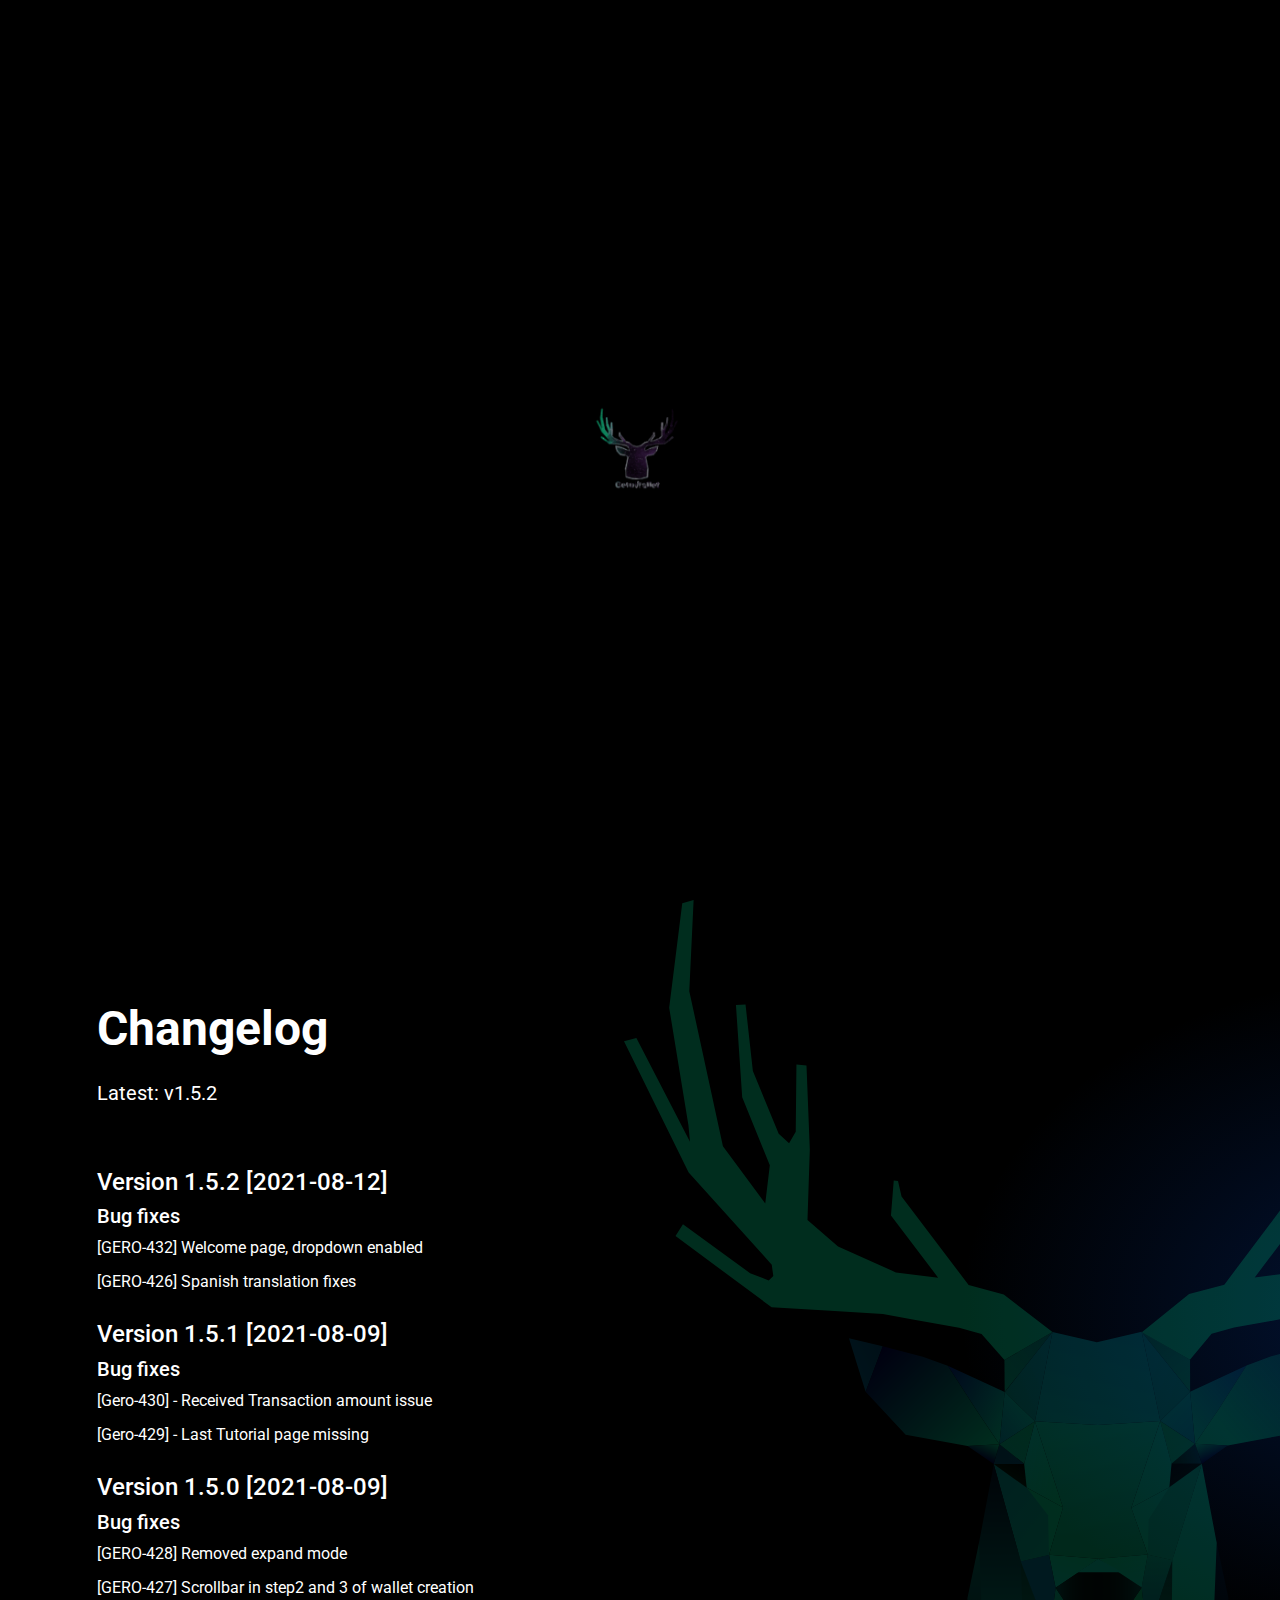
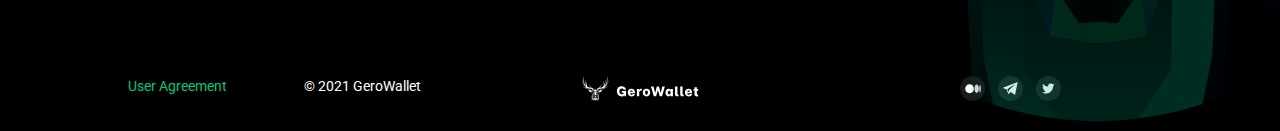
==== commit ea686160: "apply new ui" ====
--- a/index.html
+++ b/index.html
@@ -2,229 +2,254 @@
 <html lang="en">
 
 <head>
-  <meta charset="utf-8">
-  <meta content="width=device-width, initial-scale=1.0" name="viewport">
-
-  <title>GeroWallet - Your Master Key to DeFi</title>
-  <meta content="The digital wallet for Cardano, reimagined for Defi" name="description">
-  <meta content="Cardano, wallet, defi wallet, defi, cardano wallet, crypto, cryptocurrency" name="keywords">
-
-  <meta name="robots" content="index, follow, max-snippet:-1, max-image-preview:large, max-video-preview:-1" />
-  <link rel="canonical" href="https://gerowallet.io/" />
-  <meta property="og:locale" content="en_US" />
-  <meta property="og:type" content="website" />
-  <meta property="og:title" content="GeroWallet - Your Master Key to DeFi" />
-  <meta property="og:description" content="The digital wallet for Cardano, reimagined for Defi​" />
-  <meta property="og:url" content="https://gerowallet.io/" />
-  <meta property="og:site_name" content="Gero Wallet" />
-
-  <!-- Favicons -->
-  <link href="assets/img/logo2.ico" rel="icon">
-
-  <!-- Google Fonts -->
-  <link rel="preconnect" href="https://fonts.gstatic.com">
-  <link href="https://fonts.googleapis.com/css2?family=Roboto+Mono:wght@300;400;500;600;700&display=swap"
-    rel="stylesheet">
-  <link
-    href="https://fonts.googleapis.com/css2?family=Roboto:ital,wght@0,300;0,400;0,500;0,700;1,300;1,400;1,500;1,700&display=swap"
-    rel="stylesheet">
-  <link href="https://fonts.googleapis.com/css2?family=Nunito:wght@400;600&display=swap" rel="stylesheet">
-
-  <!-- Vendor CSS Files -->
-  <link href="assets/vendor/bootstrap/css/bootstrap.min.css" rel="stylesheet">
-  <link href="assets/vendor/bootstrap-icons/bootstrap-icons.css" rel="stylesheet">
-
-  <!-- Template Main CSS File -->
-  <link href="assets/css/style.css?v=0.0.11" rel="stylesheet">
+    <meta charset="utf-8">
+    <meta content="width=device-width, initial-scale=1.0" name="viewport">
+
+    <title>GeroWallet - Your Master Key to DeFi</title>
+    <meta content="The digital wallet for Cardano, reimagined for Defi" name="description">
+    <meta content="Cardano, wallet, defi wallet, defi, cardano wallet, crypto, cryptocurrency" name="keywords">
+
+    <meta name="robots" content="index, follow, max-snippet:-1, max-image-preview:large, max-video-preview:-1" />
+    <link rel="canonical" href="https://gerowallet.io/" />
+    <meta property="og:locale" content="en_US" />
+    <meta property="og:type" content="website" />
+    <meta property="og:title" content="GeroWallet - Your Master Key to DeFi" />
+    <meta property="og:description" content="The digital wallet for Cardano, reimagined for Defi​" />
+    <meta property="og:url" content="https://gerowallet.io/" />
+    <meta property="og:site_name" content="Gero Wallet" />
+
+    <!-- Favicons -->
+    <link href="assets/img/logo2.ico" rel="icon">
+
+    <!-- Google Fonts -->
+    <link rel="preconnect" href="https://fonts.gstatic.com">
+    <link href="https://fonts.googleapis.com/css2?family=Roboto+Mono:wght@300;400;500;600;700&display=swap" rel="stylesheet">
+    <link href="https://fonts.googleapis.com/css2?family=Roboto:ital,wght@0,300;0,400;0,500;0,700;1,300;1,400;1,500;1,700&display=swap" rel="stylesheet">
+    <link href="https://fonts.googleapis.com/css2?family=Nunito:wght@400;600&display=swap" rel="stylesheet">
+
+    <!-- Vendor CSS Files -->
+    <link href="assets/vendor/bootstrap/css/bootstrap.min.css" rel="stylesheet">
+    <link href="assets/vendor/bootstrap-icons/bootstrap-icons.css" rel="stylesheet">
+
+    <!-- Template Main CSS File -->
+    <link href="assets/css/style.css?v=0.0.14" rel="stylesheet">
 </head>
 
 <body class="dark">
-
-  <!-- ======= Header ======= -->
-  <header id="header" class="fixed-top ">
+<!-- ======= Floating Links ======= -->
+<div class="floating-side-icons">
+    <a href="https://twitter.com/GeroWallet">
+        <svg class="floating-side-icon" width="24" height="24" viewBox="0 0 24 24" fill="none" xmlns="http://www.w3.org/2000/svg">
+            <path class="bg" fill-rule="evenodd" clip-rule="evenodd" d="M0 12C0 5.37258 5.37258 0 12 0C18.6274 0 24 5.37258 24 12C24 18.6274 18.6274 24 12 24C5.37258 24 0 18.6274 0 12Z" fill="white"/>
+            <path class="icon-path" fill-rule="evenodd" clip-rule="evenodd" d="M11.6406 9.75395L11.6658 10.1692L11.2461 10.1183C9.71843 9.92343 8.38383 9.26245 7.25067 8.15236L6.69668 7.60154L6.55399 8.0083C6.25181 8.91502 6.44487 9.87258 7.0744 10.5166C7.41015 10.8725 7.33461 10.9234 6.75544 10.7115C6.55399 10.6437 6.37772 10.5929 6.36093 10.6183C6.30218 10.6776 6.50363 11.4488 6.66311 11.7538C6.88134 12.1775 7.32621 12.5927 7.81305 12.8385L8.22434 13.0334L7.73751 13.0419C7.26746 13.0419 7.25067 13.0503 7.30103 13.2283C7.46891 13.7791 8.13201 14.3638 8.87066 14.618L9.39108 14.796L8.93781 15.0672C8.26631 15.457 7.4773 15.6773 6.68829 15.6942C6.31057 15.7027 6 15.7366 6 15.762C6 15.8468 7.02404 16.3213 7.61999 16.5077C9.40786 17.0586 11.5315 16.8213 13.1263 15.8807C14.2595 15.2112 15.3926 13.8808 15.9214 12.5927C16.2068 11.9063 16.4922 10.6522 16.4922 10.0505C16.4922 9.66073 16.5174 9.60989 16.9874 9.14382C17.2644 8.87265 17.5246 8.57606 17.575 8.49132C17.6589 8.33031 17.6505 8.33031 17.2224 8.47437C16.509 8.72859 16.4083 8.69469 16.7608 8.31336C17.021 8.04219 17.3316 7.5507 17.3316 7.40664C17.3316 7.38122 17.2057 7.42359 17.063 7.49986C16.9119 7.5846 16.5761 7.71171 16.3243 7.78797L15.8711 7.93203L15.4598 7.65239C15.2331 7.49986 14.9142 7.33038 14.7463 7.27953C14.3182 7.16089 13.6635 7.17784 13.2774 7.31343C12.2282 7.69476 11.5651 8.67774 11.6406 9.75395Z" fill="#1DA1F2"/>
+        </svg>
+    </a>
+    <a href="https://t.me/GeroWallet">
+        <svg class="floating-side-icon" width="24" height="24" viewBox="0 0 24 24" fill="none" xmlns="http://www.w3.org/2000/svg">
+            <path class="bg" d="M12 24C18.6274 24 24 18.6274 24 12C24 5.37258 18.6274 0 12 0C5.37258 0 0 5.37258 0 12C0 18.6274 5.37258 24 12 24Z" fill="url(#paint0_linear)"/>
+            <path fill-rule="evenodd" clip-rule="evenodd" d="M5.43201 11.873C8.93026 10.3488 11.263 9.34403 12.4301 8.85856C15.7627 7.47245 16.4551 7.23167 16.9065 7.22372C17.0058 7.22197 17.2277 7.24657 17.3715 7.36323C17.4929 7.46174 17.5263 7.59481 17.5423 7.68821C17.5583 7.7816 17.5782 7.99436 17.5623 8.16061C17.3817 10.0581 16.6003 14.6628 16.2028 16.788C16.0346 17.6872 15.7034 17.9888 15.3827 18.0183C14.6858 18.0824 14.1567 17.5577 13.4817 17.1153C12.4256 16.423 11.8289 15.992 10.8037 15.3164C9.61896 14.5357 10.387 14.1066 11.0622 13.4053C11.2389 13.2217 14.3093 10.429 14.3687 10.1756C14.3762 10.144 14.3831 10.0258 14.3129 9.96348C14.2427 9.90111 14.1392 9.92244 14.0644 9.9394C13.9585 9.96344 12.2713 11.0786 9.00276 13.285C8.52385 13.6138 8.09007 13.7741 7.70141 13.7657C7.27295 13.7564 6.44876 13.5234 5.83606 13.3242C5.08456 13.08 4.48728 12.9508 4.53929 12.5359C4.56638 12.3198 4.86395 12.0989 5.43201 11.873Z" fill="white"/>
+            <defs>
+                <linearGradient id="paint0_linear" x1="12" y1="0" x2="12" y2="23.822" gradientUnits="userSpaceOnUse">
+                    <stop stop-color="#2AABEE"/>
+                    <stop offset="1" stop-color="#229ED9"/>
+                </linearGradient>
+            </defs>
+        </svg>
+    </a>
+    <a href="https://www.youtube.com/channel/UCtOzEFWEsLKvHALULZvsIFg">
+        <svg class="floating-side-icon" width="24" height="24" viewBox="0 0 24 24" fill="none" xmlns="http://www.w3.org/2000/svg">
+            <path class="bg" fill-rule="evenodd" clip-rule="evenodd" d="M0 12C0 5.37258 5.37258 0 12 0C18.6274 0 24 5.37258 24 12C24 18.6274 18.6274 24 12 24C5.37258 24 0 18.6274 0 12Z" fill="white"/>
+            <path class="icon-path" d="M18.8605 9.1998C18.8605 9.1998 18.7238 8.23457 18.3027 7.81074C17.7695 7.25293 17.1734 7.2502 16.9 7.21738C14.9422 7.0752 12.0027 7.0752 12.0027 7.0752H11.9973C11.9973 7.0752 9.05781 7.0752 7.1 7.21738C6.82656 7.2502 6.23047 7.25293 5.69727 7.81074C5.27617 8.23457 5.14219 9.1998 5.14219 9.1998C5.14219 9.1998 5 10.3346 5 11.4666V12.5275C5 13.6596 5.13945 14.7943 5.13945 14.7943C5.13945 14.7943 5.27617 15.7596 5.69453 16.1834C6.22773 16.7412 6.92773 16.7221 7.23945 16.7822C8.36055 16.8889 12 16.9217 12 16.9217C12 16.9217 14.9422 16.9162 16.9 16.7768C17.1734 16.7439 17.7695 16.7412 18.3027 16.1834C18.7238 15.7596 18.8605 14.7943 18.8605 14.7943C18.8605 14.7943 19 13.6623 19 12.5275V11.4666C19 10.3346 18.8605 9.1998 18.8605 9.1998ZM10.5535 13.8154V9.88066L14.3352 11.8549L10.5535 13.8154Z" fill="#FF0302"/>
+        </svg>
+    </a>
+    <a href="https://gerowallet.medium.com/">
+        <svg class="floating-side-icon" width="24" height="24" viewBox="0 0 24 24" fill="none" xmlns="http://www.w3.org/2000/svg">
+            <path class="bg" fill-rule="evenodd" clip-rule="evenodd" d="M0 12C0 5.37258 5.37258 0 12 0C18.6274 0 24 5.37258 24 12C24 18.6274 18.6274 24 12 24C5.37258 24 0 18.6274 0 12Z" fill="white"/>
+            <path class="icon-path" d="M13.025 11.8848C13.025 14.3986 11.0046 16.4365 8.51256 16.4365C6.02049 16.4365 4 14.3982 4 11.8848C4 9.37146 6.02033 7.33301 8.51256 7.33301C11.0048 7.33301 13.025 9.371 13.025 11.8848Z" fill="black"/>
+            <path class="icon-path" d="M17.9755 11.8848C17.9755 14.251 16.9653 16.1699 15.7192 16.1699C14.4731 16.1699 13.4629 14.251 13.4629 11.8848C13.4629 9.51857 14.4729 7.59961 15.719 7.59961C16.9651 7.59961 17.9753 9.51795 17.9753 11.8848" fill="black"/>
+            <path class="icon-path" d="M20 11.8857C20 14.0053 19.6448 15.7245 19.2065 15.7245C18.7682 15.7245 18.4131 14.0057 18.4131 11.8857C18.4131 9.7657 18.7683 8.04688 19.2065 8.04688C19.6446 8.04688 20 9.76555 20 11.8857Z" fill="black"/>
+        </svg>
+    </a>
+</div>
+
+<!-- ======= Header ======= -->
+<header id="header" class="fixed-top ">
     <div class="container-fluid">
 
-      <div class="row justify-content-center">
-        <div class="col-xl-9 d-flex align-items-center justify-content-lg-between">
-          <a href="#" id="logo" class="logo me-auto me-lg-0"><img src="assets/img/logo_dark.svg" alt=""
-              class="img-fluid"></a>
-          <a href="#" id="logo-scrolled" class="logo-scrolled me-auto me-lg-0"><img src="assets/img/logo_dark.svg"
-              alt="" class="img-fluid"></a>
-
-        </div>
-      </div>
-
-    </div>
-  </header><!-- End Header -->
-
-  <!-- ======= Hero Section ======= -->
-  <section id="hero" class="d-flex flex-column justify-content-center">
+        <div class="row justify-content-center">
+            <div class="header-item-container col-xl-12 d-flex align-items-center justify-content-lg-between">
+                <div class="nav-mobile-offset"></div>
+                <a href="#" id="logo" class="logo me-auto me-lg-0"><img src="assets/img/logo_colored.svg" alt="" class="img-fluid"></a>
+                <a href="#" id="logo-scrolled" class="logo-scrolled me-auto me-lg-0"><img src="assets/img/logo_colored.svg" alt="" class="img-fluid"></a>
+            </div>
+        </div>
+
+    </div>
+</header><!-- End Header -->
+
+<!-- ======= Hero Section ======= -->
+<section id="hero" class="d-flex flex-column justify-content-center">
     <div class="container">
-      <div class="row hero-content">
-        <div class="col-md-6 col-lg-7 hero-text">
-          <h1>Your Master Key to DeFi</h1>
-          <h2>Effortlessly buy, store, send, receive, and swap any asset</h2>
-          <h3>All within GeroWallet</h3>
-          <img srcset="assets/img/herobg-phones.png, assets/img/herobg-phones.png 2x" src="assets/img/herobg-phones.png"
-            alt="Gero Wallet UI mockups" class="phones-mob" />
-          <div class="hero-buttons">
-            <a target="_blank" href="https://chrome.google.com/webstore/detail/gerowallet/bgpipimickeadkjlklgciifhnalhdjhe/related" class="hero-btn left">
-              <img width="24" src="assets/img/chrome.svg"> &nbsp;
-              Install GeroWallet v1.5.2
-            </a>
-
-          </div>
-        </div>
-        <div class="col-md-6 col-lg-5 phones-bg">
-          <img srcset="assets/img/herobg-phones.png, assets/img/herobg-phones.png 2x" src="assets/img/herobg-phones.png"
-            alt="Gero Wallet UI mockups" />
-        </div>
-      </div>
+        <div class="row hero-content">
+            <div class="col-md-6 col-lg-8 hero-text">
+                <h1>Welcome to <span class="green">GeroWallet</span> BETA!</h1>
+                <h2>Start exploring the possibilities of Cardano.</h2>
+                <h2>Purchase, send, and receive ADA - the cryptocurrency for Cardano.</h2>
+                <h2>Available as a browser extension.</h2>
+                <div class="hero-get-gero-mobile">
+                    <a target="_blank" href="https://app.uniswap.org/#/swap?outputCurrency=0x3431F91b3a388115F00C5Ba9FdB899851D005Fb5&use=V2&inputCurrency=ETH" class="hero-btn left">Get $GERO</a>
+                </div>
+                <img
+                        srcset="assets/img/herobg-phone-clouds.png, assets/img/herobg-phone-clouds.png 2x"
+                        src="assets/img/herobg-phone-clouds.png"
+                        alt="Gero Wallet UI mockups"
+                        class="phones-mob"
+                />
+                <div class="hero-buttons">
+                    <a class="btn green" href="https://github.com/GeroWallet/gerowallet/issues">SUBMIT AN ISSUE</a>
+
+                </div>
+            </div>
+            <div class="col-md-6 col-lg-4 phones-bg">
+                <img
+                        srcset="assets/img/herobg-phone-clouds.png, assets/img/herobg-phone-clouds.png 2x"
+                        src="assets/img/herobg-phone-clouds.png"
+                        alt="Gero Wallet UI mockups"
+                />
+            </div>
+        </div>
     </div>
     <div class="down" id="down-arrow">
-      <img src="assets/img/down-icon.svg" />
-    </div>
-  </section><!-- End Hero -->
-
-  <main id="main">
+        <img src="assets/img/down-icon.svg" />
+    </div>
+</section><!-- End Hero -->
+
+<main id="main">
+
+    <!-- ========= Tokenomics ======== -->
     <section id="token" class="token">
-      <img src="assets/img/herobg-deer-2.svg" class="deer-bg" />
-      <div class="container">
+        <img src="assets/img/herobg-deer-2.svg" class="deer-bg" />
+        <div class="container">
+            <div class="row">
+                <div class="col-lg-12 d-flex flex-column justify-content-center pt-4 pt-lg-0 order-2 order-lg-1">
+                    <h3>Changelog</h3>
+                    <p>
+                        Latest: v1.5.2
+                    </p>
+
+                    <div class="skills-content">
+
+                        <h4>Version 1.5.2 [2021-08-12]</h4>
+                        <h5>Bug fixes</h5>
+                        <ul>
+                            <li>[GERO-432] Welcome page, dropdown enabled</li>
+                            <li>[GERO-426] Spanish translation fixes</li>
+                        </ul>
+                        <h4>Version 1.5.1 [2021-08-09]</h4>
+                        <h5>Bug fixes</h5>
+                        <ul>
+                            <li>[Gero-430] - Received Transaction amount issue</li>
+                            <li>[Gero-429] - Last Tutorial page missing</li>
+                        </ul>
+                        <h4>Version 1.5.0 [2021-08-09]</h4>
+                        <h5>Bug fixes</h5>
+                        <ul>
+                            <li>[GERO-428] Removed expand mode</li>
+                            <li>[GERO-427] Scrollbar in step2 and 3 of wallet creation</li>
+                        </ul>
+
+                    </div>
+                </div>
+            </div>
+        </div>
+    </section>
+</main><!-- End #main -->
+
+<!-- ======= Footer ======= -->
+<footer id="footer">
+    <div class="container footer-desk">
         <div class="row">
-          <div class="col-lg-12 d-flex flex-column justify-content-center pt-4 pt-lg-0 order-2 order-lg-1">
-            <h3>Changelog</h3>
-            <p>
-              Latest: v1.5.2
-            </p>
-
-            <div class="skills-content">
-              <h4>Version 1.5.2 [2021-08-12]</h4>
-              <h5>Bug fixes</h5>
-              <ul>
-                <li>[GERO-432] Welcome page, dropdown enabled </li>
-                <li>[GERO-426] Spanish translation is not complete</li>
-              </ul>
-              <h4>Version 1.5.1 [2021-08-09]</h4>
-              <h5>Bug fixes</h5>
-              <ul>
-                <li>[Gero-430] - Received Transaction amount issue</li>
-                <li>[Gero-429] - Last Tutorial page missing</li>
-              </ul>
-              <h4>Version 1.5.0 [2021-08-09]</h4>
-              <h5>Bug fixes</h5>
-              <ul>
-                <li>[GERO-428] Removed expand mode</li>
-                <li>[GERO-427] Scrollbar in step2 and 3 of wallet creation</li>
-              </ul>
-            </div>
-          </div>
-        </div>
-      </div>
-    </section>
-  </main><!-- End #main -->
-
-  <!-- ======= Footer ======= -->
-  <footer id="footer">
-    <div class="container footer-desk">
-      <div class="row">
-        <div class="col-md-2">
-          <a class="user-agreement" target="_blank" href="assets/downloads/UserAgreement.pdf">User Agreement</a>
-        </div>
-        <div class="col-md-2">
-          <span>&copy; 2021 GeroWallet</span>
-        </div>
-        <div class="col-md-4">
-          <img src="assets/img/logo_footer.svg" />
-        </div>
-        <div class="col-md-4 icon-div">
-          <a target="_blank" href="https://gerowallet.medium.com/">
-            <svg viewBox="0 0 24 24" fill="none" xmlns="http://www.w3.org/2000/svg">
-              <path class="icon-bg" fill-rule="evenodd" clip-rule="evenodd"
-                d="M0 12C0 5.37258 5.37258 0 12 0C18.6274 0 24 5.37258 24 12C24 18.6274 18.6274 24 12 24C5.37258 24 0 18.6274 0 12Z" />
-              <path class="icon-body"
-                d="M13.4609 12.2594C13.4609 14.6118 11.5668 16.5189 9.23037 16.5189C6.89389 16.5189 5 14.6124 5 12.2594C5 9.90639 6.89403 8 9.23037 8C11.5667 8 13.4609 9.90696 13.4609 12.2594Z" />
-              <path class="icon-body"
-                d="M18.1016 12.2595C18.1016 14.474 17.1545 16.269 15.9863 16.269C14.8182 16.269 13.8711 14.4734 13.8711 12.2595C13.8711 10.0455 14.8182 8.24988 15.9863 8.24988C17.1545 8.24988 18.1016 10.0455 18.1016 12.2595Z" />
-              <path class="icon-body"
-                d="M19.9997 12.2593C19.9997 14.2434 19.6665 15.8517 19.2557 15.8517C18.8448 15.8517 18.5117 14.2428 18.5117 12.2593C18.5117 10.2758 18.8448 8.66687 19.2558 8.66687C19.6668 8.66687 19.9997 10.2753 19.9997 12.2593Z" />
-            </svg>
-          </a>
-          <a target="_blank" href="https://t.me/GeroWallet">
-            <svg viewBox="0 0 24 24" fill="none" xmlns="http://www.w3.org/2000/svg">
-              <path class="icon-bg" fill-rule="evenodd" clip-rule="evenodd"
-                d="M0 12C0 5.37258 5.37258 0 12 0C18.6274 0 24 5.37258 24 12C24 18.6274 18.6274 24 12 24C5.37258 24 0 18.6274 0 12Z" />
-              <path class="icon-body"
-                d="M5.24345 11.754L8.41927 12.9392L9.6485 16.8925C9.72717 17.1456 10.0368 17.2392 10.2422 17.0711L12.0125 15.6281C12.198 15.4768 12.4624 15.4693 12.6562 15.6101L15.8492 17.9282C16.069 18.0879 16.3805 17.9675 16.4355 17.7019L18.7746 6.4511C18.8347 6.16092 18.5497 5.91887 18.2734 6.02576L5.23977 11.0538C4.91809 11.1777 4.92085 11.6331 5.24345 11.754ZM9.45038 12.3084L15.6571 8.48567C15.7686 8.4172 15.8834 8.56802 15.7875 8.65688L10.6653 13.4183C10.4852 13.5858 10.369 13.8102 10.3361 14.0537L10.1617 15.3467C10.1385 15.5194 9.89611 15.5364 9.84837 15.3694L9.17731 13.0114C9.10052 12.7425 9.21249 12.4552 9.45038 12.3084Z" />
-            </svg>
-          </a>
-          <a target="_blank" href="https://twitter.com/GeroWallet">
-            <svg viewBox="0 0 24 24" fill="none" xmlns="http://www.w3.org/2000/svg">
-              <path class="icon-bg" fill-rule="evenodd" clip-rule="evenodd"
-                d="M0 12C0 5.37258 5.37258 0 12 0C18.6274 0 24 5.37258 24 12C24 18.6274 18.6274 24 12 24C5.37258 24 0 18.6274 0 12Z" />
-              <path class="icon-body" fill-rule="evenodd" clip-rule="evenodd"
-                d="M11.6406 9.7537L11.6658 10.1689L11.2461 10.1181C9.71843 9.92318 8.38383 9.26221 7.25067 8.15211L6.69668 7.6013L6.55399 8.00805C6.25181 8.91477 6.44487 9.87234 7.0744 10.5164C7.41015 10.8723 7.33461 10.9231 6.75544 10.7113C6.55399 10.6435 6.37772 10.5926 6.36093 10.6181C6.30218 10.6774 6.50363 11.4485 6.66311 11.7536C6.88134 12.1773 7.32621 12.5925 7.81305 12.8382L8.22434 13.0331L7.73751 13.0416C7.26746 13.0416 7.25067 13.0501 7.30103 13.2281C7.46891 13.7789 8.13201 14.3636 8.87066 14.6178L9.39108 14.7957L8.93781 15.0669C8.26631 15.4567 7.4773 15.677 6.68829 15.694C6.31057 15.7025 6 15.7364 6 15.7618C6 15.8465 7.02404 16.3211 7.61999 16.5075C9.40786 17.0583 11.5315 16.821 13.1263 15.8804C14.2595 15.211 15.3926 13.8806 15.9214 12.5925C16.2068 11.9061 16.4922 10.6519 16.4922 10.0503C16.4922 9.66049 16.5174 9.60964 16.9874 9.14357C17.2644 8.8724 17.5246 8.57581 17.575 8.49107C17.6589 8.33007 17.6505 8.33007 17.2224 8.47412C16.509 8.72834 16.4083 8.69445 16.7608 8.31312C17.021 8.04195 17.3316 7.55046 17.3316 7.4064C17.3316 7.38098 17.2057 7.42335 17.063 7.49961C16.9119 7.58435 16.5761 7.71146 16.3243 7.78773L15.8711 7.93179L15.4598 7.65214C15.2331 7.49961 14.9142 7.33013 14.7463 7.27929C14.3182 7.16065 13.6635 7.1776 13.2774 7.31318C12.2282 7.69451 11.5651 8.6775 11.6406 9.7537Z" />
-            </svg>
-          </a>
-
-        </div>
-      </div>
+            <div class="col-md-2">
+                <a class="user-agreement" target="_blank" href="assets/downloads/UserAgreement.pdf">User Agreement</a>
+            </div>
+            <div class="col-md-2">
+                <span>&copy; 2021 GeroWallet</span>
+            </div>
+            <div class="col-md-4">
+                <img src="assets/img/logo_footer.svg" />
+            </div>
+            <div class="col-md-4 icon-div">
+                <a target="_blank" href="https://gerowallet.medium.com/">
+                    <svg viewBox="0 0 24 24" fill="none" xmlns="http://www.w3.org/2000/svg">
+                        <path class="icon-bg" fill-rule="evenodd" clip-rule="evenodd" d="M0 12C0 5.37258 5.37258 0 12 0C18.6274 0 24 5.37258 24 12C24 18.6274 18.6274 24 12 24C5.37258 24 0 18.6274 0 12Z"/>
+                        <path class="icon-body" d="M13.4609 12.2594C13.4609 14.6118 11.5668 16.5189 9.23037 16.5189C6.89389 16.5189 5 14.6124 5 12.2594C5 9.90639 6.89403 8 9.23037 8C11.5667 8 13.4609 9.90696 13.4609 12.2594Z"/>
+                        <path class="icon-body" d="M18.1016 12.2595C18.1016 14.474 17.1545 16.269 15.9863 16.269C14.8182 16.269 13.8711 14.4734 13.8711 12.2595C13.8711 10.0455 14.8182 8.24988 15.9863 8.24988C17.1545 8.24988 18.1016 10.0455 18.1016 12.2595Z"/>
+                        <path class="icon-body" d="M19.9997 12.2593C19.9997 14.2434 19.6665 15.8517 19.2557 15.8517C18.8448 15.8517 18.5117 14.2428 18.5117 12.2593C18.5117 10.2758 18.8448 8.66687 19.2558 8.66687C19.6668 8.66687 19.9997 10.2753 19.9997 12.2593Z"/>
+                    </svg>
+                </a>
+                <a target="_blank" href="https://t.me/GeroWallet">
+                    <svg viewBox="0 0 24 24" fill="none" xmlns="http://www.w3.org/2000/svg">
+                        <path class="icon-bg" fill-rule="evenodd" clip-rule="evenodd" d="M0 12C0 5.37258 5.37258 0 12 0C18.6274 0 24 5.37258 24 12C24 18.6274 18.6274 24 12 24C5.37258 24 0 18.6274 0 12Z"/>
+                        <path class="icon-body" d="M5.24345 11.754L8.41927 12.9392L9.6485 16.8925C9.72717 17.1456 10.0368 17.2392 10.2422 17.0711L12.0125 15.6281C12.198 15.4768 12.4624 15.4693 12.6562 15.6101L15.8492 17.9282C16.069 18.0879 16.3805 17.9675 16.4355 17.7019L18.7746 6.4511C18.8347 6.16092 18.5497 5.91887 18.2734 6.02576L5.23977 11.0538C4.91809 11.1777 4.92085 11.6331 5.24345 11.754ZM9.45038 12.3084L15.6571 8.48567C15.7686 8.4172 15.8834 8.56802 15.7875 8.65688L10.6653 13.4183C10.4852 13.5858 10.369 13.8102 10.3361 14.0537L10.1617 15.3467C10.1385 15.5194 9.89611 15.5364 9.84837 15.3694L9.17731 13.0114C9.10052 12.7425 9.21249 12.4552 9.45038 12.3084Z"/>
+                    </svg>
+                </a>
+                <a target="_blank" href="https://twitter.com/GeroWallet">
+                    <svg viewBox="0 0 24 24" fill="none" xmlns="http://www.w3.org/2000/svg">
+                        <path class="icon-bg" fill-rule="evenodd" clip-rule="evenodd" d="M0 12C0 5.37258 5.37258 0 12 0C18.6274 0 24 5.37258 24 12C24 18.6274 18.6274 24 12 24C5.37258 24 0 18.6274 0 12Z"/>
+                        <path class="icon-body" fill-rule="evenodd" clip-rule="evenodd" d="M11.6406 9.7537L11.6658 10.1689L11.2461 10.1181C9.71843 9.92318 8.38383 9.26221 7.25067 8.15211L6.69668 7.6013L6.55399 8.00805C6.25181 8.91477 6.44487 9.87234 7.0744 10.5164C7.41015 10.8723 7.33461 10.9231 6.75544 10.7113C6.55399 10.6435 6.37772 10.5926 6.36093 10.6181C6.30218 10.6774 6.50363 11.4485 6.66311 11.7536C6.88134 12.1773 7.32621 12.5925 7.81305 12.8382L8.22434 13.0331L7.73751 13.0416C7.26746 13.0416 7.25067 13.0501 7.30103 13.2281C7.46891 13.7789 8.13201 14.3636 8.87066 14.6178L9.39108 14.7957L8.93781 15.0669C8.26631 15.4567 7.4773 15.677 6.68829 15.694C6.31057 15.7025 6 15.7364 6 15.7618C6 15.8465 7.02404 16.3211 7.61999 16.5075C9.40786 17.0583 11.5315 16.821 13.1263 15.8804C14.2595 15.211 15.3926 13.8806 15.9214 12.5925C16.2068 11.9061 16.4922 10.6519 16.4922 10.0503C16.4922 9.66049 16.5174 9.60964 16.9874 9.14357C17.2644 8.8724 17.5246 8.57581 17.575 8.49107C17.6589 8.33007 17.6505 8.33007 17.2224 8.47412C16.509 8.72834 16.4083 8.69445 16.7608 8.31312C17.021 8.04195 17.3316 7.55046 17.3316 7.4064C17.3316 7.38098 17.2057 7.42335 17.063 7.49961C16.9119 7.58435 16.5761 7.71146 16.3243 7.78773L15.8711 7.93179L15.4598 7.65214C15.2331 7.49961 14.9142 7.33013 14.7463 7.27929C14.3182 7.16065 13.6635 7.1776 13.2774 7.31318C12.2282 7.69451 11.5651 8.6775 11.6406 9.7537Z"/>
+                    </svg>
+                </a>
+
+            </div>
+        </div>
     </div>
     <div class="container footer-mob">
-      <div class="row">
-        <div>
-          <img src="assets/img/logo_footer.svg" />
-        </div>
-        <div class="icon-div">
-          <a target="_blank" href="https://gerowallet.medium.com/">
-            <svg viewBox="0 0 24 24" fill="none" xmlns="http://www.w3.org/2000/svg">
-              <path class="icon-bg" fill-rule="evenodd" clip-rule="evenodd"
-                d="M0 12C0 5.37258 5.37258 0 12 0C18.6274 0 24 5.37258 24 12C24 18.6274 18.6274 24 12 24C5.37258 24 0 18.6274 0 12Z" />
-              <path class="icon-body"
-                d="M13.4609 12.2594C13.4609 14.6118 11.5668 16.5189 9.23037 16.5189C6.89389 16.5189 5 14.6124 5 12.2594C5 9.90639 6.89403 8 9.23037 8C11.5667 8 13.4609 9.90696 13.4609 12.2594Z" />
-              <path class="icon-body"
-                d="M18.1016 12.2595C18.1016 14.474 17.1545 16.269 15.9863 16.269C14.8182 16.269 13.8711 14.4734 13.8711 12.2595C13.8711 10.0455 14.8182 8.24988 15.9863 8.24988C17.1545 8.24988 18.1016 10.0455 18.1016 12.2595Z" />
-              <path class="icon-body"
-                d="M19.9997 12.2593C19.9997 14.2434 19.6665 15.8517 19.2557 15.8517C18.8448 15.8517 18.5117 14.2428 18.5117 12.2593C18.5117 10.2758 18.8448 8.66687 19.2558 8.66687C19.6668 8.66687 19.9997 10.2753 19.9997 12.2593Z" />
-            </svg>
-          </a>
-          <a target="_blank" href="https://t.me/GeroWallet">
-            <svg viewBox="0 0 24 24" fill="none" xmlns="http://www.w3.org/2000/svg">
-              <path class="icon-bg" fill-rule="evenodd" clip-rule="evenodd"
-                d="M0 12C0 5.37258 5.37258 0 12 0C18.6274 0 24 5.37258 24 12C24 18.6274 18.6274 24 12 24C5.37258 24 0 18.6274 0 12Z" />
-              <path class="icon-body"
-                d="M5.24345 11.754L8.41927 12.9392L9.6485 16.8925C9.72717 17.1456 10.0368 17.2392 10.2422 17.0711L12.0125 15.6281C12.198 15.4768 12.4624 15.4693 12.6562 15.6101L15.8492 17.9282C16.069 18.0879 16.3805 17.9675 16.4355 17.7019L18.7746 6.4511C18.8347 6.16092 18.5497 5.91887 18.2734 6.02576L5.23977 11.0538C4.91809 11.1777 4.92085 11.6331 5.24345 11.754ZM9.45038 12.3084L15.6571 8.48567C15.7686 8.4172 15.8834 8.56802 15.7875 8.65688L10.6653 13.4183C10.4852 13.5858 10.369 13.8102 10.3361 14.0537L10.1617 15.3467C10.1385 15.5194 9.89611 15.5364 9.84837 15.3694L9.17731 13.0114C9.10052 12.7425 9.21249 12.4552 9.45038 12.3084Z" />
-            </svg>
-          </a>
-          <a target="_blank" href="https://twitter.com/GeroWallet">
-            <svg viewBox="0 0 24 24" fill="none" xmlns="http://www.w3.org/2000/svg">
-              <path class="icon-bg" fill-rule="evenodd" clip-rule="evenodd"
-                d="M0 12C0 5.37258 5.37258 0 12 0C18.6274 0 24 5.37258 24 12C24 18.6274 18.6274 24 12 24C5.37258 24 0 18.6274 0 12Z" />
-              <path class="icon-body" fill-rule="evenodd" clip-rule="evenodd"
-                d="M11.6406 9.7537L11.6658 10.1689L11.2461 10.1181C9.71843 9.92318 8.38383 9.26221 7.25067 8.15211L6.69668 7.6013L6.55399 8.00805C6.25181 8.91477 6.44487 9.87234 7.0744 10.5164C7.41015 10.8723 7.33461 10.9231 6.75544 10.7113C6.55399 10.6435 6.37772 10.5926 6.36093 10.6181C6.30218 10.6774 6.50363 11.4485 6.66311 11.7536C6.88134 12.1773 7.32621 12.5925 7.81305 12.8382L8.22434 13.0331L7.73751 13.0416C7.26746 13.0416 7.25067 13.0501 7.30103 13.2281C7.46891 13.7789 8.13201 14.3636 8.87066 14.6178L9.39108 14.7957L8.93781 15.0669C8.26631 15.4567 7.4773 15.677 6.68829 15.694C6.31057 15.7025 6 15.7364 6 15.7618C6 15.8465 7.02404 16.3211 7.61999 16.5075C9.40786 17.0583 11.5315 16.821 13.1263 15.8804C14.2595 15.211 15.3926 13.8806 15.9214 12.5925C16.2068 11.9061 16.4922 10.6519 16.4922 10.0503C16.4922 9.66049 16.5174 9.60964 16.9874 9.14357C17.2644 8.8724 17.5246 8.57581 17.575 8.49107C17.6589 8.33007 17.6505 8.33007 17.2224 8.47412C16.509 8.72834 16.4083 8.69445 16.7608 8.31312C17.021 8.04195 17.3316 7.55046 17.3316 7.4064C17.3316 7.38098 17.2057 7.42335 17.063 7.49961C16.9119 7.58435 16.5761 7.71146 16.3243 7.78773L15.8711 7.93179L15.4598 7.65214C15.2331 7.49961 14.9142 7.33013 14.7463 7.27929C14.3182 7.16065 13.6635 7.1776 13.2774 7.31318C12.2282 7.69451 11.5651 8.6775 11.6406 9.7537Z" />
-            </svg>
-          </a>
-
-        </div>
-        <a class="user-agreement" target="_blank" href="assets/downloads/UserAgreement.pdf">User Agreement</a>
-        <div>
-          <span>&copy; 2021 GeroWallet</span>
-        </div>
-      </div>
-    </div>
-  </footer><!-- End Footer -->
-
-  <div id="preloader"></div>
-  <a href="#" class="back-to-top d-flex align-items-center justify-content-center"><i
-      class="bi bi-arrow-up-short"></i></a>
-
-  <!-- Vendor JS Files -->
-  <script src="https://code.jquery.com/jquery-3.6.0.min.js"></script>
-  <script src="assets/vendor/bootstrap/js/bootstrap.bundle.min.js"></script>
-  <script src="assets/vendor/waypoints/noframework.waypoints.js"></script>
-
-  <!-- Template Main JS File -->
-  <script src="assets/js/main.js?v=0.0.10"></script>
+        <div class="row">
+            <div>
+                <img src="assets/img/logo_footer.svg" />
+            </div>
+            <div class="icon-div">
+                <a target="_blank" href="https://gerowallet.medium.com/">
+                    <svg viewBox="0 0 24 24" fill="none" xmlns="http://www.w3.org/2000/svg">
+                        <path class="icon-bg" fill-rule="evenodd" clip-rule="evenodd" d="M0 12C0 5.37258 5.37258 0 12 0C18.6274 0 24 5.37258 24 12C24 18.6274 18.6274 24 12 24C5.37258 24 0 18.6274 0 12Z"/>
+                        <path class="icon-body" d="M13.4609 12.2594C13.4609 14.6118 11.5668 16.5189 9.23037 16.5189C6.89389 16.5189 5 14.6124 5 12.2594C5 9.90639 6.89403 8 9.23037 8C11.5667 8 13.4609 9.90696 13.4609 12.2594Z"/>
+                        <path class="icon-body" d="M18.1016 12.2595C18.1016 14.474 17.1545 16.269 15.9863 16.269C14.8182 16.269 13.8711 14.4734 13.8711 12.2595C13.8711 10.0455 14.8182 8.24988 15.9863 8.24988C17.1545 8.24988 18.1016 10.0455 18.1016 12.2595Z"/>
+                        <path class="icon-body" d="M19.9997 12.2593C19.9997 14.2434 19.6665 15.8517 19.2557 15.8517C18.8448 15.8517 18.5117 14.2428 18.5117 12.2593C18.5117 10.2758 18.8448 8.66687 19.2558 8.66687C19.6668 8.66687 19.9997 10.2753 19.9997 12.2593Z"/>
+                    </svg>
+                </a>
+                <a target="_blank" href="https://t.me/GeroWallet">
+                    <svg viewBox="0 0 24 24" fill="none" xmlns="http://www.w3.org/2000/svg">
+                        <path class="icon-bg" fill-rule="evenodd" clip-rule="evenodd" d="M0 12C0 5.37258 5.37258 0 12 0C18.6274 0 24 5.37258 24 12C24 18.6274 18.6274 24 12 24C5.37258 24 0 18.6274 0 12Z"/>
+                        <path class="icon-body" d="M5.24345 11.754L8.41927 12.9392L9.6485 16.8925C9.72717 17.1456 10.0368 17.2392 10.2422 17.0711L12.0125 15.6281C12.198 15.4768 12.4624 15.4693 12.6562 15.6101L15.8492 17.9282C16.069 18.0879 16.3805 17.9675 16.4355 17.7019L18.7746 6.4511C18.8347 6.16092 18.5497 5.91887 18.2734 6.02576L5.23977 11.0538C4.91809 11.1777 4.92085 11.6331 5.24345 11.754ZM9.45038 12.3084L15.6571 8.48567C15.7686 8.4172 15.8834 8.56802 15.7875 8.65688L10.6653 13.4183C10.4852 13.5858 10.369 13.8102 10.3361 14.0537L10.1617 15.3467C10.1385 15.5194 9.89611 15.5364 9.84837 15.3694L9.17731 13.0114C9.10052 12.7425 9.21249 12.4552 9.45038 12.3084Z"/>
+                    </svg>
+                </a>
+                <a target="_blank" href="https://twitter.com/GeroWallet">
+                    <svg viewBox="0 0 24 24" fill="none" xmlns="http://www.w3.org/2000/svg">
+                        <path class="icon-bg" fill-rule="evenodd" clip-rule="evenodd" d="M0 12C0 5.37258 5.37258 0 12 0C18.6274 0 24 5.37258 24 12C24 18.6274 18.6274 24 12 24C5.37258 24 0 18.6274 0 12Z"/>
+                        <path class="icon-body" fill-rule="evenodd" clip-rule="evenodd" d="M11.6406 9.7537L11.6658 10.1689L11.2461 10.1181C9.71843 9.92318 8.38383 9.26221 7.25067 8.15211L6.69668 7.6013L6.55399 8.00805C6.25181 8.91477 6.44487 9.87234 7.0744 10.5164C7.41015 10.8723 7.33461 10.9231 6.75544 10.7113C6.55399 10.6435 6.37772 10.5926 6.36093 10.6181C6.30218 10.6774 6.50363 11.4485 6.66311 11.7536C6.88134 12.1773 7.32621 12.5925 7.81305 12.8382L8.22434 13.0331L7.73751 13.0416C7.26746 13.0416 7.25067 13.0501 7.30103 13.2281C7.46891 13.7789 8.13201 14.3636 8.87066 14.6178L9.39108 14.7957L8.93781 15.0669C8.26631 15.4567 7.4773 15.677 6.68829 15.694C6.31057 15.7025 6 15.7364 6 15.7618C6 15.8465 7.02404 16.3211 7.61999 16.5075C9.40786 17.0583 11.5315 16.821 13.1263 15.8804C14.2595 15.211 15.3926 13.8806 15.9214 12.5925C16.2068 11.9061 16.4922 10.6519 16.4922 10.0503C16.4922 9.66049 16.5174 9.60964 16.9874 9.14357C17.2644 8.8724 17.5246 8.57581 17.575 8.49107C17.6589 8.33007 17.6505 8.33007 17.2224 8.47412C16.509 8.72834 16.4083 8.69445 16.7608 8.31312C17.021 8.04195 17.3316 7.55046 17.3316 7.4064C17.3316 7.38098 17.2057 7.42335 17.063 7.49961C16.9119 7.58435 16.5761 7.71146 16.3243 7.78773L15.8711 7.93179L15.4598 7.65214C15.2331 7.49961 14.9142 7.33013 14.7463 7.27929C14.3182 7.16065 13.6635 7.1776 13.2774 7.31318C12.2282 7.69451 11.5651 8.6775 11.6406 9.7537Z"/>
+                    </svg>
+                </a>
+
+            </div>
+            <a class="user-agreement" target="_blank" href="assets/downloads/UserAgreement.pdf">User Agreement</a>
+            <div>
+                <span>&copy; 2021 GeroWallet</span>
+            </div>
+        </div>
+    </div>
+</footer><!-- End Footer -->
+
+<div id="preloader"></div>
+<a href="#" class="back-to-top d-flex align-items-center justify-content-center"><i class="bi bi-arrow-up-short"></i></a>
+
+<!-- Vendor JS Files -->
+<script src="https://code.jquery.com/jquery-3.6.0.min.js"></script>
+<script src="assets/vendor/bootstrap/js/bootstrap.bundle.min.js"></script>
+<script src="assets/vendor/waypoints/noframework.waypoints.js"></script>
+
+<!-- Template Main JS File -->
+<script src="assets/js/main.js?v=0.0.10"></script>
 
 </body>
 
-</html>
+</html>--- a/assets/css/style.css
+++ b/assets/css/style.css
@@ -2,71 +2,72 @@
 # General
 --------------------------------------------------------------*/
 :root {
-    --theme: #00E094;
+  --theme: #00E094;
 }
 
 html, body {
-    height: 100%;
-    width: 100%;
+  height: 100%;
+  width: 100%;
+  background-color: #000000;
 }
 
 body {
-    font-family: "Roboto", sans-serif;
-    color: #000000;
-    display: flex;
-    flex-direction: column;
+  font-family: "Roboto", sans-serif;
+  color: #000000;
+  display: flex;
+  flex-direction: column;
 }
 
 h1, h2, h3, h4, h5, h6, a, label {
-    font-family: "Roboto", sans-serif;
+  font-family: "Roboto", sans-serif;
 }
 
 .form-group label {
-    font-size: 18px;
-    margin-bottom: 12px;
+  font-size: 18px;
+  margin-bottom: 12px;
 }
 
 .form-group {
-    margin-top: 36px;
+  margin-top: 36px;
 }
 
 .form-control {
-    background: transparent;
-    border: 1px solid rgba(255,255,255,0.8);
-    border-radius: 8px;
-    padding: 0.6em 0.9em;
-    transition: border-color 0.2s ease;
-    caret-color: var(--green);
-    color: #fff;
+  background: transparent;
+  border: 1px solid rgba(255,255,255,0.8);
+  border-radius: 8px;
+  padding: 0.6em 0.9em;
+  transition: border-color 0.2s ease;
+  caret-color: var(--green);
+  color: #fff;
 }
 
 .form-control::placeholder {
-    color: #787878;
+  color: #787878;
 }
 
 .form-control:focus {
-    background-color: transparent;
-    box-shadow: none;
-    border-color: var(--theme);
-    color: #fff;
+  background-color: transparent;
+  box-shadow: none;
+  border-color: var(--theme);
+  color: #fff;
 }
 
 .form-control:not(:placeholder-shown):invalid {
-    border-color: #FF0000;
+  border-color: #FF0000;
 }
 
 textarea.form-control {
-    height: 275px;
+  height: 275px;
 }
 
 .form-group.gotcha {
-    display: none;
-}
-
-@media (min-width: 993px) {
-    .container {
-        max-width: 80%;
-    }
+  display: none;
+}
+
+@media (min-width: 1200px) {
+  .container {
+    max-width: 1110px;
+  }
 }
 
 /*--------------------------------------------------------------
@@ -75,265 +76,357 @@
 
 .btn,
 .btn-outline {
-    border-radius: 8px;
-    cursor: pointer;
-    font-family: "Roboto", sans-serif;
-    font-weight: 500;
-    font-size: 1.25rem;
-    line-height: 1.5rem;
-    text-align: center;
-    letter-spacing: 0;
-    padding: 0.75rem 2.5rem;
-    transition: 0.2s ease;
+  border-radius: 8px;
+  cursor: pointer;
+  font-family: "Roboto", sans-serif;
+  font-weight: 500;
+  font-size: 1.25rem;
+  line-height: 1.5rem;
+  text-align: center;
+  letter-spacing: 0;
+  padding: 0.75rem 2.5rem;
+  transition: 0.2s ease;
 }
 
 .btn {
-    background: var(--theme);
-    color: #000000;
-    border: 0;
+  background: var(--theme);
+  color: #000000;
+  border: 0;
 }
 
 .btn-outline {
-    background: transparent;
-    color: var(--theme);
-    border: 1px solid var(--theme);
+  background: transparent;
+  color: var(--theme);
+  border: 1px solid var(--theme);
 }
 
 .btn-outline.red {
-    border-color: var(--red);
-    color: var(--red);
+  border-color: var(--red);
+  color: var(--red);
 }
 
 .btn-outline.green {
-    border-color: var(--theme);
-    color: var(--theme);
+  border-color: var(--theme);
+  color: var(--theme);
 }
 
 .btn-outline.red:hover,
 .btn-outline.red:active {
-    background-color: rgba(var(--redRGB), 0.1);
+  background-color: rgba(var(--redRGB), 0.1);
 }
 
 .btn-outline.green:hover,
 .btn-outline.green:active {
-    background-color: rgba(var(--greenRGB), 0.1);
+  background-color: rgba(var(--greenRGB), 0.1);
 }
 
 .btn.wide,
 .btn-outline.wide {
-    font-size: 1.11em;
-    width: 100%;
-    padding: 0.5em;
+  font-size: 1.11em;
+  width: 100%;
+  padding: 0.5em;
 }
 
 .btn:focus,
 .btn:hover {
-    box-shadow: none;
-    background: #33d295;
+  box-shadow: none;
+  background: #33d295;
 }
 
 .btn:active {
-    box-shadow: inset 0px 2px 4px rgba(0, 0, 0, 0.25);
-    background: var(--theme);
+  box-shadow: inset 0px 2px 4px rgba(0, 0, 0, 0.25);
+  background: var(--theme);
 }
 
 .btn.disabled {
-    background: #013C25;
-    pointer-events: none;
-    cursor: default;
+  background: #013C25;
+  pointer-events: none;
+  cursor: default;
 }
 
 .btn svg {
-    fill: #000000;
-    width: 1.3em;
-    margin-right: 0.3em;
-    margin-bottom: 0.2em;
+  fill: #000000;
+  width: 1.3em;
+  margin-right: 0.3em;
+  margin-bottom: 0.2em;
 }
 
 /*--------------------------------------------------------------
 # Preloader
 --------------------------------------------------------------*/
 #preloader {
-    position: fixed;
-    top: 0;
-    left: 0;
-    right: 0;
-    bottom: 0;
-    z-index: 9999;
-    overflow: hidden;
-    background: #000;
+  position: fixed;
+  top: 0;
+  left: 0;
+  right: 0;
+  bottom: 0;
+  z-index: 9999;
+  overflow: hidden;
+  background: #000;
 }
 
 #preloader:before {
-    content: "";
-    position: fixed;
-    top: calc(50% - 110px);
-    left: calc(50% - 200px);
-    /* border: 6px solid;
-    border-color: var(--theme);
-    border-top-color: #000;
-    border-bottom-color: #000;
-    border-radius: 50%; */
-    width: 460px;
-    height: 220px;
-    background-image: url("../img/GeroLoading.gif");
-    background-size: contain;
-    background-repeat: no-repeat;
-    /* -webkit-animation: animate-preloader 1s linear infinite;
-    animation: animate-preloader 1s linear infinite; */
+  content: "";
+  position: fixed;
+  top: calc(50% - 110px);
+  left: calc(50% - 200px);
+  /* border: 6px solid;
+  border-color: var(--theme);
+  border-top-color: #000;
+  border-bottom-color: #000;
+  border-radius: 50%; */
+  width: 460px;
+  height: 220px;
+  background-image: url("../img/GeroLoading.gif");
+  background-size: contain;
+  background-repeat: no-repeat;
+  /* -webkit-animation: animate-preloader 1s linear infinite;
+  animation: animate-preloader 1s linear infinite; */
 }
 
 @-webkit-keyframes animate-preloader {
-    0% {
-        transform: rotate(0deg);
-    }
-    100% {
-        transform: rotate(360deg);
-    }
+  0% {
+    transform: rotate(0deg);
+  }
+  100% {
+    transform: rotate(360deg);
+  }
 }
 
 @keyframes animate-preloader {
-    0% {
-        transform: rotate(0deg);
-    }
-    100% {
-        transform: rotate(360deg);
-    }
+  0% {
+    transform: rotate(0deg);
+  }
+  100% {
+    transform: rotate(360deg);
+  }
 }
 
 /*--------------------------------------------------------------
 # Back to top button
 --------------------------------------------------------------*/
 .back-to-top {
-    position: fixed;
-    visibility: hidden;
-    opacity: 0;
-    right: 15px;
-    bottom: 15px;
-    z-index: 996;
-    background: #00C77A;
-    width: 40px;
-    height: 40px;
-    border-radius: 50px;
-    transition: all 0.4s;
+  position: fixed;
+  visibility: hidden;
+  opacity: 0;
+  right: 15px;
+  bottom: 15px;
+  z-index: 996;
+  background: #00C77A;
+  width: 40px;
+  height: 40px;
+  border-radius: 50px;
+  transition: all 0.4s;
 }
 
 .back-to-top i {
-    font-size: 28px;
-    color: #fff;
-    line-height: 0;
+  font-size: 28px;
+  color: #fff;
+  line-height: 0;
 }
 
 .back-to-top:hover {
-    background: var(--theme);
-    color: #fff;
+  background: var(--theme);
+  color: #fff;
 }
 
 .back-to-top.active {
-    visibility: visible;
-    opacity: 1;
+  visibility: visible;
+  opacity: 1;
+}
+
+/*--------------------------------------------------------------
+# Floating Links
+--------------------------------------------------------------*/
+.floating-side-icons {
+  position: fixed;
+  display: flex;
+  flex-direction: column;
+  top: 50%;
+  left: 4rem;
+  transform: translateY(-50%);
+  z-index: 20;
+}
+
+.floating-side-icons svg.floating-side-icon {
+  cursor: pointer;
+  width: 1.5rem;
+  height: 1.5rem;
+}
+
+.floating-side-icons a + a {
+  margin-top: 1rem;
+}
+
+.floating-side-icons svg.floating-side-icon * {
+  transition: fill 0.2s ease;
+}
+
+.floating-side-icons svg.floating-side-icon:not(:hover) .bg {
+  fill: rgba(255, 255, 255, 0.1);
+}
+
+.floating-side-icons svg.floating-side-icon:not(:hover) .icon-path {
+  fill: rgba(255, 255, 255, 1);
+}
+
+@media (max-width: 1300px) {
+  .floating-side-icons {
+    left: 1rem;
+  }
+}
+
+@media (max-width: 1050px) {
+  .floating-side-icons {
+    display: none;
+  }
 }
 
 /*--------------------------------------------------------------
 # Header
 --------------------------------------------------------------*/
 #header {
-    transition: all 0.5s;
-    z-index: 997;
-    padding: 5px 0;
-    background: transparent;
+  transition: all 0.5s;
+  z-index: 997;
+  padding: 5px 0;
+  background: transparent;
 }
 
 #header.header-scrolled, #header.header-inner-pages {
-    background: #000000;
-    padding: 0px;
-    /* box-shadow: -20px 20px 20px rgba(112, 121, 139, 0.2); */
+  background: #000000;
+  padding: 0px;
+  /* box-shadow: -20px 20px 20px rgba(112, 121, 139, 0.2); */
 }
 
 #header .logo img {
-    max-height: 50px;
+  max-height: 50px;
+}
+
+.nav-mobile-offset {
+  display: none;
+}
+
+#header .header-item-container > * {
+  flex: 1;
+}
+
+#header .btn-outline {
+  padding: 0.75rem 1.5rem;
+}
+
+#header .header-get-gero {
+  display: flex;
+  justify-content: flex-end;
+  align-items: center;
 }
 
 @media (min-width: 993px) {
-    #header .logo-scrolled img {
-        max-height: 40px;
-    }
+  #header .logo-scrolled img {
+    max-height: 40px;
+  }
+
+  #header .header-item-container {
+    padding-left: 4rem;
+    padding-right: 4rem;
+  }
 }
 
 #header .removed {
+  display: none;
+}
+
+@media (max-width: 992px) {
+  #header {
+    border: 0;
+    padding: 15px 0;
+  }
+
+  #header.header-scrolled, #header.header-inner-pages {
+    padding-top: 15px;
+    padding-bottom: 15px;
+  }
+
+  .get-started-btn {
+    margin: 0 15px 0 0;
+    padding: 6px 18px;
+  }
+
+  .nav-mobile-offset {
+    display: block;
+  }
+
+  #header #logo.logo,
+  #header #logo-scrolled.logo-scrolled {
+    text-align: center;
+  }
+
+  #header #logo.logo img {
+    fill: var(--theme);
+  }
+
+  #header .header-get-gero {
     display: none;
-}
-
-@media (max-width: 992px) {
-    #header {
-        border: 0;
-        padding: 15px 0;
-    }
-    #header.header-scrolled, #header.header-inner-pages {
-        padding-top: 15px;
-        padding-bottom: 15px;
-    }
-}
-
-@media (max-width: 992px) {
-    .get-started-btn {
-        margin: 0 15px 0 0;
-        padding: 6px 18px;
-    }
-}
+  }
+
+  #navbar {
+    display: flex;
+    justify-content: flex-end;
+  }
+}
+
 /*--------------------------------------------------------------
 # Navigation Menu
 --------------------------------------------------------------*/
 /**
-* Desktop Navigation
+* Desktop Navigation 
 */
 .navbar {
-    padding: 0;
+  padding: 0;
 }
 
 .navbar ul {
-    margin: 0;
-    padding: 0;
-    display: flex;
-    list-style: none;
-    align-items: center;
+  margin: 0;
+  padding: 0;
+  display: flex;
+  list-style: none;
+  align-items: center;
 }
 
 .navbar li {
-    position: relative;
+  position: relative;
 }
 
 .navbar > ul > li {
-    position: relative;
-    white-space: nowrap;
-    margin: 0 12px;
+  position: relative;
+  white-space: nowrap;
+  margin: 0 12px;
 }
 
 .navbar a {
-    display: flex;
-    align-items: center;
-    justify-content: space-between;
-    padding: 25px 3px;
-    font-size: 18px;
-    font-weight: 500;
-    color: #FFFFFF;
-    white-space: nowrap;
-    transition: 0.3s;
-    position: relative;
+  display: flex;
+  align-items: center;
+  justify-content: space-between;
+  padding: 25px 3px;
+  font-size: 18px;
+  font-weight: 500;
+  color: #FFFFFF;
+  white-space: nowrap;
+  transition: 0.3s;
+  position: relative;
 }
 
 .navbar a i {
-    font-size: 12px;
-    line-height: 0;
-    margin-left: 5px;
+  font-size: 12px;
+  line-height: 0;
+  margin-left: 5px;
 }
 
 .navbar a:hover, .navbar .active, .navbar li:hover > a {
-    color: var(--theme);
+  color: var(--theme);
 }
 
 /**
-* Mobile Navigation
+* Mobile Navigation 
 */
 
 /*@media (max-width: 575px) {
@@ -344,361 +437,474 @@
 }*/
 
 .mobile-nav-toggle {
-    color: #FFFFFF;
-    font-size: 28px;
-    cursor: pointer;
+  color: #FFFFFF;
+  font-size: 28px;
+  cursor: pointer;
+  display: none;
+  line-height: 0;
+  transition: 0.5s;
+  margin-top: 20px;
+  margin-right: 10px;
+}
+
+@media (max-width: 991px) {
+  .mobile-nav-toggle {
+    display: block;
+  }
+  .navbar ul {
     display: none;
-    line-height: 0;
-    transition: 0.5s;
-    margin-top: 20px;
-    margin-right: 10px;
-}
-
-@media (max-width: 991px) {
-    .mobile-nav-toggle {
-        display: block;
-    }
-    .navbar ul {
-        display: none;
-    }
+  }
 }
 
 .navbar-mobile {
-    position: fixed;
-    overflow: hidden;
-    top: 0;
-    right: 0;
-    left: 0;
-    bottom: 0;
-    background: rgba(15, 15, 15, 0.9);
-    transition: 0.3s;
-    z-index: 999;
+  position: fixed;
+  overflow: hidden;
+  top: 0;
+  right: 0;
+  left: 0;
+  bottom: 0;
+  background: rgba(15, 15, 15, 0.9);
+  transition: 0.3s;
+  z-index: 999;
 }
 
 .navbar-mobile .mobile-nav-toggle {
-    position: absolute;
-    top: 15px;
-    right: 15px;
+  position: absolute;
+  top: 15px;
+  right: 15px;
 }
 
 .navbar-mobile ul {
-    display: block;
-    position: absolute;
-    top: 75px;
-    right: 15px;
-    left: 15px;
-    padding: 10px 0 30px 0;
-    background-color: #000;
-    overflow-y: auto;
-    transition: 0.3s;
-    border-radius: 10px;
+  display: block;
+  position: absolute;
+  top: 75px;
+  right: 15px;
+  left: 15px;
+  padding: 10px 0 30px 0;
+  background-color: #000;
+  overflow-y: auto;
+  transition: 0.3s;
+  border-radius: 10px;
 }
 
 .navbar-mobile a {
-    padding: 10px 20px;
-    font-size: 18px;
-    color: #FFFFFF;
+  padding: 10px 20px;
+  font-size: 18px;
+  color: #FFFFFF;
 }
 
 .navbar-mobile a:hover:before, .navbar-mobile li:hover > a:before, .navbar-mobile .active:before {
-    visibility: hidden;
+  visibility: hidden;
 }
 
 .navbar-mobile a:hover, .navbar-mobile .active, .navbar-mobile li:hover > a {
-    color: var(--theme);
+  color: var(--theme);
 }
 
 .navbar-mobile .getstarted {
-    margin: 15px;
+  margin: 15px;
 }
 
 /*--------------------------------------------------------------
 # Hero Section
 --------------------------------------------------------------*/
 #hero {
-    width: 100%;
-    min-height: 100vh;
-    background-color: #000000;
-    position: relative;
-    overflow: visible;
+  width: 100%;
+  min-height: 100vh;
+  background-color: #000000;
+  position: relative;
+  overflow: visible;
 }
 
 #hero .container {
-    text-align: left;
+  text-align: left;
 }
 
 #hero .hero-content {
-    position: relative;
+  position: relative;
 }
 
 #hero .phones-bg {
-    align-self: flex-end;
-    pointer-events: none;
+  align-self: flex-end;
+  pointer-events: none;
+  display: flex;
+  justify-content: flex-end;
 }
 
 #hero .phones-bg img {
-    width: 100%;
+  height: 500px;
 }
 
 #hero .phones-mob {
+  display: none;
+}
+
+#hero h1 {
+  font-family: "Roboto";
+  font-size: 48px;
+  font-weight: 700;
+  line-height: 1;
+  color: #FFFFFF;
+  margin: 40px 0;
+}
+
+#hero h1 span.green {
+  color: var(--theme);
+}
+
+#hero h2 {
+  color: #FFFFFF;
+  font-size: 24px;
+  font-weight: 400;
+  line-height: 1.25;
+  margin: 0;
+}
+
+#hero h2:last-of-type {
+  margin-bottom: 3rem;
+}
+
+#hero h3 {
+  font-size: 30px;
+  color: var(--theme);
+  margin-bottom: 100px;
+}
+
+.hero-get-gero-mobile {
+  display: none;
+  justify-content: center;
+  align-items: center;
+}
+
+.hero-get-gero-mobile .hero-btn {
+  padding: 0.75rem 1.5rem;
+}
+
+#hero .hero-buttons {
+  display: flex;
+  position: relative;
+  z-index: 10;
+}
+
+#hero .hero-buttons a {
+  padding: 0.75rem 1.5rem;
+}
+
+#hero .hero-btn {
+  background: #000000;
+  color: #00C797;
+  border-radius: 50px;
+  white-space: nowrap;
+  transition: 0.3s;
+  font-size: 20px;
+  line-height: 24px;
+  display: inline-block;
+  text-decoration: none;
+  font-weight: 500;
+  cursor: pointer;
+  border: 1px solid #00C797;
+  border-radius: 8px;
+}
+  
+/* #hero .hero-btn:hover {
+  background: #000000;
+  background: var(--theme);
+  box-shadow: -10px 20px 50px rgba(8, 1, 1, 0.302);
+  color: #fff;
+} */
+
+/* #hero .hero-btn:hover {
+  background: var(--theme);
+  box-shadow: -10px 20px 50px rgba(2, 37, 2, 0.302);
+  color: #000000;
+} */
+
+#hero .hero-buttons .hero-btn:last-child {
+  margin-right: 0;
+}
+
+#hero .hero-btn .arrow {
+  margin-left: 0.875rem;
+}
+
+#hero .hero-btn .arrow svg path {
+  fill: var(--theme) !important;
+}
+
+#hero .hero-btn .arrow .up-arrow {
+  display: none;
+}
+
+#hero .dropdown:hover .arrow .up-arrow {
+  display: initial;
+}
+
+#hero .dropdown:hover .arrow .down-arrow {
+  display: none;
+}
+
+.dropdown {
+  position: relative;
+  display: inline-block;
+  margin-left: 1.5rem;
+}
+
+.dropdown-content-container {
+  display: none;
+  position: absolute;
+  padding-top: 0.375rem;
+  width: 100%;
+}
+
+.dropdown-content {
+  background-color: #1C1C1C;
+  width: 100%;
+  z-index: 1;
+  border-radius: 0.5rem;
+  overflow: hidden;
+}
+
+.dropdown-content a {
+  text-align: center;
+  display: block;
+  color: rgba(255, 255, 255, 0.87);
+  font-size: 0.875rem;
+  padding: 0.75rem 1.5rem;
+  text-decoration: none;
+  display: block;
+  white-space: nowrap;
+}
+
+.dropdown-content a:hover {
+  background: linear-gradient(0deg, rgba(255, 255, 255, 0.1), rgba(255, 255, 255, 0.1)), #1C1C1C;
+}
+
+.dropdown:hover .dropdown-content-container,
+.dropdown:active .dropdown-content-container {
+  display: block;
+}
+
+#hero .down {
+  transition: 0.3s ease;
+}
+
+#hero .down.scrolled {
+  opacity: 0;
+} 
+
+#hero .down img {
+  position: absolute;
+  bottom: 15px;
+  left: 50%;
+}
+
+#hero::before {
+  content:'';
+  position: absolute;
+  top: 0;
+  bottom: 0;
+  left: 0;
+  right: 0;
+  background-image:
+
+    radial-gradient(50% 50% at 50% 50%, rgba(7, 65, 177, 0.25) 0%, rgba(32, 119, 200, 0) 100%),
+    radial-gradient(50% 50% at 50% 50%, rgba(0, 26, 255, 0.25) 0%, rgba(193, 0, 224, 0) 100%);
+  background-position: 80% 100%, 130% 20%;
+  background-size: 50vw 50vw, 50vw 50vw;
+  background-repeat: no-repeat, no-repeat;
+  pointer-events: none;
+}
+
+#hero .container::before {
+  content:'';
+  position: absolute;
+  top: 0;
+  bottom: 0;
+  left: 0;
+  right: 0;
+  background-image:
+
+    radial-gradient(50% 50% at 50% 50%, rgba(0, 224, 148, 0.35) 0%, rgba(32, 119, 200, 0) 100%),
+    radial-gradient(50% 50% at 50% 50%, rgba(0, 26, 255, 0.3) 0%, rgba(193, 0, 224, 0) 100%);
+  background-position: -50% 50%, 90% 20%;
+  background-size: 50vw 50vw, 50vw 50vw;
+  background-repeat: no-repeat, no-repeat;
+  pointer-events: none;
+}
+
+#hero::after {
+  content:'';
+  position: absolute;
+  top: 0;
+  bottom: 0;
+  left: 0;
+  right: 0;
+  background-image: radial-gradient(50% 50% at 50% 50%, rgba(241, 0, 232, 0.35) 0%, rgba(193, 0, 224, 0) 100%);
+  background-position: -120% 800%;
+  background-size: 70% 90%;
+  background-repeat: no-repeat;
+  pointer-events:none;
+}
+
+@media (max-width: 395px) {
+  #hero .hero-buttons {
+    flex-direction: column;
+    align-items: center;
+  }
+
+  .dropdown {
+    margin-left: 0;
+    margin-top: 1rem;
+  }
+}
+
+@media (max-width: 1199px) {
+  #hero h1 {
+    font-size: 51px;
+  }
+  #hero h2 {
+    font-size: 20px;
+  }
+  #hero h3 {
+    font-size: 25px;
+  }
+}
+
+@media (max-width: 991px) {
+  #hero h1 {
+    font-size: 46px;
+  }
+  #hero h2 {
+    font-size: 18px;
+  }
+  #hero h3 {
+    font-size: 24px;
+  }
+  #hero::before {
+    background-position: 80% 100%, 180% 50%;
+    background-size: 70vw 70vw, 70vw 70vw;
+  }
+}
+
+@media (max-width: 767px) {
+  #hero {
+    background-image: url("../img/herobg-mob.svg");
+    background-size: 70% auto;
+    background-repeat: no-repeat;
+    background-position: center 70px;
+    background-attachment: fixed;
+    display: block !important;
+    min-height: auto;
+  }
+  #hero h1 {
+    font-size: 36px;
+    margin: 24px 0;
+  }
+  #hero h2:last-of-type {
+    margin-bottom: 1rem;
+  }
+  #hero h3 {
+    text-align: center;
+    margin-bottom: 50px;
+  }
+  .hero-get-gero-mobile {
+    display: flex;
+  }
+  #hero .hero-buttons {
+    margin-top: 50px;
+    justify-content: space-evenly;
+    flex-wrap: wrap;
+  }
+  #hero .hero-btn {
+    background: transparent;
+  }
+  #hero .phones-bg {
     display: none;
-}
-
-#hero h1 {
-    font-family: "Roboto";
-    font-size: 64px;
-    font-weight: 700;
-    line-height: 1;
-    color: #FFFFFF;
-    margin: 40px 0;
-}
-
-#hero h2 {
-    color: #FFFFFF;
-    margin-bottom: 24px;
-    font-size: 24px;
-    font-weight: 300;
-}
-
-#hero h3 {
-    font-size: 30px;
-    color: var(--theme);
-    margin-bottom: 100px;
-}
-
-#hero .hero-buttons {
-    display: flex;
-    position: relative;
-    z-index: 10;
-}
-
-#hero .hero-btn {
-    background: #000000;
-    color: #00C797;
-    border-radius: 50px;
-    padding: 10px 25px 10px 25px;
-    white-space: nowrap;
-    transition: 0.3s;
-    font-size: 20px;
-    display: inline-block;
-    text-decoration: none;
-    font-weight: 500;
-    cursor: pointer;
-    border: 1px solid #00C797;
-    border-radius: 8px;
-    margin: 0 25px 25px 0;
-}
-
-#hero .hero-btn:hover {
-    background: #000000;
-    background: var(--theme);
-    box-shadow: -10px 20px 50px rgba(8, 1, 1, 0.302);
-    color: #fff;
-}
-
-#hero .hero-btn:hover {
-    background: var(--theme);
-    box-shadow: -10px 20px 50px rgba(2, 37, 2, 0.302);
-    color: #000000;
-}
-
-#hero .hero-buttons .hero-btn:last-child {
-    margin-right: 0;
-}
-
-#hero .down {
-    transition: 0.3s ease;
-}
-
-#hero .down.scrolled {
-    opacity: 0;
-}
-
-#hero .down img {
-    position: absolute;
-    bottom: 15px;
-    left: 50%;
-}
-
-#hero::before {
-    content:'';
-    position: absolute;
-    top: 0;
-    bottom: 0;
-    left: 0;
-    right: 0;
-    background-image: radial-gradient(50% 50% at 50% 50%, rgba(7, 65, 177, 0.3) 0%, rgba(32, 119, 200, 0) 100%), radial-gradient(50% 50% at 50% 50%, rgba(0, 224, 148, 0.25) 0%, rgba(0, 224, 148, 0) 100%);
-    background-position: 80% 100%, 130% 20%;
-    background-size: 50vw 50vw, 50vw 50vw;
-    background-repeat: no-repeat, no-repeat;
-    pointer-events: none;
-}
-
-#hero::after {
-    content:'';
-    position: absolute;
-    top: 0;
-    bottom: 0;
-    left: 0;
-    right: 0;
-    background-image: radial-gradient(50% 50% at 50% 50%, rgba(0, 224, 148, 0.25) 0%, rgba(0, 224, 148, 0) 100%);
-    background-position: -120% 800%;
-    background-size: 70% 90%;
-    background-repeat: no-repeat;
-    pointer-events:none;
-}
-
-@media (max-width: 1199px) {
-    #hero h1 {
-        font-size: 51px;
-    }
-    #hero h2 {
-        font-size: 20px;
-    }
-    #hero h3 {
-        font-size: 25px;
-    }
-    #hero .hero-btn {
-        font-size: 19px;
-        margin: 0 20px 20px 0;
-    }
-}
-
-@media (max-width: 991px) {
-    #hero h1 {
-        font-size: 46px;
-    }
-    #hero h2 {
-        font-size: 18px;
-    }
-    #hero h3 {
-        font-size: 24px;
-    }
-    #hero .hero-btn {
-        font-size: 18px;
-    }
-    #hero::before {
-        background-position: 80% 100%, 180% 50%;
-        background-size: 70vw 70vw, 70vw 70vw;
-    }
-}
-
-@media (max-width: 767px) {
-    #hero {
-        background-image: url("../img/herobg-mob.svg");
-        background-size: 70% auto;
-        background-repeat: no-repeat;
-        background-position: center 70px;
-        background-attachment: fixed;
-        display: block !important;
-        min-height: auto;
-    }
-    #hero h1 {
-        font-size: 36px;
-        margin: 24px 0;
-        text-align: center;
-    }
-    #hero h2 {
-        text-align: center;
-    }
-    #hero h3 {
-        text-align: center;
-        margin-bottom: 50px;
-    }
-    #hero .hero-buttons {
-        margin-top: 50px;
-        justify-content: space-evenly;
-        flex-wrap: wrap;
-    }
-    #hero .hero-btn {
-        background: transparent;
-        margin: 10px;
-    }
-    #hero .phones-bg {
-        display: none;
-    }
-    #hero .phones-mob {
-        display: block;
-        width: 80%;
-        margin: 50px auto;
-    }
-    #hero::before {
-        background-position: -260% 50%, 150% 50%;
-        background-size: 90vw 90vw, 70vw 70vw;
-    }
-    #hero .down {
-        display: none;
-    }
+  }
+  #hero .phones-mob {
+    display: block;
+    width: 80%;
+    margin: 50px auto;
+  }
+  #hero::before {
+    background-position: -260% 50%, 150% 50%;
+    background-size: 90vw 90vw, 70vw 70vw;
+  }
+  #hero .down {
+    display: none;
+  }
+}
+
+@media (max-width: 630px) {
+  #hero h1,
+  #hero h2 {
+    padding-left: 1rem;
+    padding-right: 1rem;
+  }
 }
 
 @media (max-width: 575px) {
-    #hero {
-        background-size: 110% auto;
-        background-position: center 60px;
-    }
-    #hero .container {
-        padding-top: 25px;
-    }
-    #hero h3 {
-        margin-bottom: 25px;
-    }
-    #hero .hero-buttons {
-        margin-top: 25px;
-    }
-    #hero .hero-btn {
-        font-size: 16px;
-        margin: 2px;
-        padding: 10px 16px;
-        border-radius: 4px;
-    }
-    #hero .phones-mob {
-        width: 90%;
-        margin: 25px auto;
-    }
+  #hero {
+    background-size: 110% auto;
+    background-position: center 60px;
+  }
+  #hero .container {
+    padding-top: 25px;
+  }
+  #hero h3 {
+    margin-bottom: 25px;
+  }
+  #hero .hero-buttons {
+    margin-top: 25px;
+  }
+  #hero .phones-mob {
+    width: 90%;
+    margin: 25px auto;
+  }
 }
 
 /*--------------------------------------------------------------
 # Sections General
 --------------------------------------------------------------*/
 section {
-    padding: 80px 0;
-    overflow: hidden;
-    background-color: #000000;
+  padding: 80px 0;
+  overflow: hidden;
+  background-color: #000000;
 }
 
 .section-bg {
-    background-color: #000000;
+  background-color: #000000;
 }
 
 .section-title {
-    padding-bottom: 30px;
+  padding-bottom: 30px;
 }
 
 .section-title h2 {
-    font-size: 32px;
-    font-weight: bold;
-    margin-bottom: 20px;
-    padding-bottom: 20px;
-    position: relative;
+  font-size: 32px;
+  font-weight: bold;
+  margin-bottom: 20px;
+  padding-bottom: 20px;
+  position: relative;
 }
 
 .section-title p {
-    margin-bottom: 0;
-    color: #777777;
-    font-size: 15px;
+  margin-bottom: 0;
+  color: #777777;
+  font-size: 15px;
 }
 
 .background-share {
-    background: url("../img/damned_bg.svg");
-    background-size: 140% 140%;
-    background-repeat: no-repeat;
-    background-position: center;
+  background: url("../img/damned_bg.svg");
+  background-size: 140% 140%;
+  background-repeat: no-repeat;
+  background-position: center;
 }
 
 @media (max-width: 767px) {
-    section {
-        margin-bottom: -2px;
-    }
+  section {
+    margin-bottom: -2px;
+  }
 }
 
 /*-------------------------------------------------------------
@@ -706,312 +912,129 @@
 --------------------------------------------------------------*/
 
 .features {
-    padding: 80px 0 0 0;
-    color: #FFFFFF;
-    position: relative;
+  padding: 80px 0 0 0;
+  color: #FFFFFF;
+  position: relative;
 }
 
 .features::before {
-    content:'';
-    position: absolute;
-    top: 0;
-    bottom: 0;
-    left: 0;
-    right: 0;
-    background-image: radial-gradient(50% 50% at 50% 50%, rgba(0, 224, 148, 0.25) 0%, rgba(0, 224, 148, 0) 100%);
-    background-position: -120% -200%;
-    background-size: 70% 90%;
-    background-repeat: no-repeat;
-    z-index: 0;
-    pointer-events:none;
+  content:'';
+  position: absolute;
+  top: 0;
+  bottom: 0;
+  left: 0;
+  right: 0;
+  background-image: radial-gradient(50% 50% at 50% 50%, rgba(241, 0, 232, 0.35) 0%, rgba(0, 224, 148, 0) 100%);
+  background-position: -120% -200%;
+  background-size: 70% 90%;
+  background-repeat: no-repeat;
+  z-index: 0;
+  pointer-events:none;
 }
 
 .features::after {
-    content: '';
-    position: absolute;
-    top: 0;
-    bottom: 0;
-    left: 0;
-    right: 0;
-    background-image: radial-gradient(50% 50% at 50% 50%, rgba(7, 65, 177, 0.3) 0%, rgba(32, 119, 200, 0) 100%);
-    background-position: 180% 100%;
-    background-size: 60% 80%;
-    background-repeat: no-repeat;
-    z-index: 0;
-    pointer-events:none;
+  content: '';
+  position: absolute;
+  top: 0;
+  bottom: 0;
+  left: 0;
+  right: 0;
+  background-image: radial-gradient(50% 50% at 50% 50%, rgba(7, 65, 177, 0.3) 0%, rgba(32, 119, 200, 0) 100%);
+  background-position: 180% 100%;
+  background-size: 60% 80%;
+  background-repeat: no-repeat;
+  z-index: 0;
+  pointer-events:none;
+}
+
+.feature-box-grid {
+  display: grid;
+  grid-template-columns: repeat(3, 1fr);
+  grid-column-gap: 3.75rem;
 }
 
 .features .feature-box {
-    position: relative;
-    background: linear-gradient(149.17deg, rgba(255, 255, 255, 0.24) -10.41%, rgba(255, 255, 255, 0) 90.27%);
-    border-radius: 20px;
-    padding: 35px;
-    margin: 25px 20px;
-    z-index: 20;
-    font-family: "Roboto", sans-serif;
-    height: 90%;
-    box-shadow: 0px 10px 4px rgb(0 0 0 / 25%);
+  position: relative;
+  background: linear-gradient(124.62deg, rgba(255, 255, 255, 0.24) 1.98%, rgba(255, 255, 255, 0) 104.45%);
+  filter: drop-shadow(0px 4px 6px rgba(0, 0, 0, 0.25));
+  border-radius: 20px;
+  padding: 1.5rem;
+  z-index: 20;
+  font-family: "Roboto", sans-serif;
+  box-shadow: 0px 10px 4px rgb(0 0 0 / 25%);
 }
 
 .features .feature-box:hover {
-    background: linear-gradient(149.17deg, rgba(0, 224, 148, 0.3) -10.41%, rgba(255, 255, 255, 0) 90.27%);
-    filter: drop-shadow(0px 4px 4px rgba(0, 0, 0, 0.29))
+  background: linear-gradient(149.17deg, rgba(0, 224, 148, 0.3) -10.41%, rgba(255, 255, 255, 0) 90.27%);
+  filter: drop-shadow(0px 4px 4px rgba(0, 0, 0, 0.29))
 }
 
 .features .feature-icon {
-    display: flex;
-    background: radial-gradient(91% 91% at 15% 0%, rgb(9 206 216 / 90%) 0%, rgb(0 224 148 / 5%) 100%);
-    border-radius: 50%;
-    width: 35px;
-    height: 35px;
-    align-items: flex-start;
-    justify-content: flex-start;
-    margin-bottom: 15px;
-    background-blend-mode: overlay;
+  display: flex;
+  border-radius: 50%;
+  width: 100%;
+  align-items: center;
+  justify-content: center;
+  margin-bottom: 1.5rem;
+  background-blend-mode: overlay;
 }
 
 .features .feature-icon img {
-    height: 16px;
-    margin: auto;
-    mix-blend-mode: overlay;
+  height: 3.125rem;
+  width: 3.125rem;
+  margin: auto;
+  /* mix-blend-mode: overlay; */
 }
 
 .features h5 {
-    font-weight: 700;
-    font-size: 20px;
-    min-height: 2.5em;
-    margin-bottom: 10px;
+  color: var(--theme);
+  font-weight: 700;
+  font-size: 1.5rem;
+  line-height: 1.75rem;
+  margin-bottom: 1.5rem;
+  text-align: center;
 }
 
 .features p {
+  font-size: 1.125rem;
+  line-height: 1.875rem;
+  color: #ffffff;
+  font-weight: 400;
+  /* letter-spacing: 1.5px; */
+  text-align: center;
+}
+
+@media (max-width: 1199px) {
+  .features .feature-box {
+    padding: 25px;
+    margin: 10px 0px;
+  }
+}
+
+@media (max-width: 991px) {
+  .features h5 {
     font-size: 18px;
-    color: rgba(255,255,255,0.8);
-    font-weight: 300;
-    letter-spacing: 1.5px;
-}
-
-@media (max-width: 1199px) {
-    .features .feature-box {
-        padding: 25px;
-        margin: 10px 0px;
-    }
-}
-
-@media (max-width: 991px) {
-    .features h5 {
-        font-size: 18px;
-    }
-
-    .features p {
-        font-size: 16px;
-    }
+  }
+
+  .features p {
+    font-size: 16px;
+  }
 }
 
 @media (max-width: 767px) {
-    .features {
-        padding-top: 30px;
-    }
-    .features .feature-box {
-        padding: 20px;
-    }
-
-    .features::after {
-        content: '';
-        position: absolute;
-        top: 0;
-        bottom: 0;
-        left: 0;
-        right: 0;
-        background-image: radial-gradient(50% 50% at 50% 50%, rgba(0, 224, 148, 0.25) 0%, rgba(0, 224, 148, 0) 100%);
-        background-position: 690% 60%;
-        background-size: 90% 90%;
-        background-repeat: no-repeat;
-        z-index: 0;
-        pointer-events:none;
-    }
-}
-
-@media (max-width: 575px) {
-    .features {
-        padding: 30px 6px 0;
-    }
-    .features .col-sm-6 {
-        flex: 0 0 auto;
-        width: 50%;
-        padding: 0 6px;
-    }
-    .features .feature-box {
-        padding: 15px;
-    }
-    .features .feature-box p {
-        letter-spacing: 1px;
-        line-height: 1.3;
-    }
-}
-
-/*--------------------------------------------------------------
-# Token
---------------------------------------------------------------*/
-
-.token {
-    background: #000;
-    box-sizing: border-box;
-    color: #FFF;
-    padding: 80px 0 0 0;
-    position: relative;
-    overflow: visible;
-}
-
-.token .deer-bg {
-    position: absolute;
-    right: 0;
-    bottom: -10%;
-    height: 110%;
-    z-index: 1;
-    pointer-events: none;
-}
-
-.token>.container {
-    position: relative;
-    z-index: 10;
-}
-
-.token::after {
-    content: '';
-    position: absolute;
-    top: 0;
-    bottom: 0;
-    left: 0;
-    right: 0;
-    background-image: radial-gradient(50% 50% at 50% 50%, rgba(7, 65, 177, 0.3) 0%, rgba(32, 119, 200, 0) 100%);
-    background-position: 250% 100%;
-    background-size: 70% 90%;
-    background-repeat: no-repeat;
-    pointer-events: none;
-}
-
-.token .hero-img {
-    display: flex;
-}
-
-.token .gif {
-    max-width: 120%;
-    margin: auto;
-}
-
-.token h3 {
-    font-size: 48px;
-    font-weight: 700;
-    margin: 20px 0 10px 0;
-}
-
-.token p {
-    color: #FFFFFF;
-    margin: 10px 0 40px 0;
-    font-size: 20px;
-}
-
-.token ul {
-    list-style: none;
-    padding: 0;
-}
-
-.token ul li {
-    padding-bottom: 10px;
-}
-
-.token ul i {
-    font-size: 20px;
-    padding-right: 4px;
-    color: var(--theme);
-}
-
-.token p:last-child {
-    margin-bottom: 0;
-}
-
-.token .skills-content {
-    padding: 20px 0;
-}
-
-.token .progress {
-    height: 65px;
-    display: block;
-    background: none;
-    border-radius: 0;
-}
-
-.token .progress .skill {
-    padding: 0;
-    margin: 0 0 6px 0;
-    display: block;
-    font-size: 20px;
-    font-weight: 400;
-    font-family: "Roboto", sans-serif;
-    color: #FFF;
-}
-
-.token .progress .skill .val {
-    float: right;
-    font-style: normal;
-}
-
-.token .progress-bar-wrap {
-    background: #00C77A25;
-    height: 6px;
-    opacity: 0.9;
-    border-radius: 20px;
-}
-
-.token .progress-bar {
-    width: 1px;
-    height: 6px;
-    transition: .9s;
-    background: #00C77A;
-    box-shadow: 0px 0px 15px #00C77AF4;
-    border-radius: 20px;
-}
-
-@media (max-width: 767px) {
-    .token {
-        padding-top: 0;
-    }
-    .token .animated {
-        -webkit-animation: none;
-        animation: none;
-    }
-    .token h3 {
-        font-size: 32px;
-        text-align: center;
-    }
-    .token p {
-        text-align: center;
-        font-size: 18px;
-    }
-    .token .progress .skill {
-        font-size: 16px;
-    }
-}
-
-@media (max-width: 575px) {
-    .token .deer-bg {
-        display: none;
-    }
-    .token .skills-content {
-        padding: 0 20px;
-    }
-}
-
-/*--------------------------------------------------------------
-# Roadmap
---------------------------------------------------------------*/
-.roadmap {
-    padding: 80px 0 0 0;
-    color: #FFFFFF;
-    position: relative;
-}
-
-.roadmap::after {
+  .features {
+    padding-top: 30px;
+  }
+
+  .feature-box-grid {
+    grid-template-columns: 1fr;
+  }
+
+  .features .feature-box {
+    padding: 20px;
+  }
+
+  .features::after {
     content: '';
     position: absolute;
     top: 0;
@@ -1019,630 +1042,830 @@
     left: 0;
     right: 0;
     background-image: radial-gradient(50% 50% at 50% 50%, rgba(0, 224, 148, 0.25) 0%, rgba(0, 224, 148, 0) 100%);
-    background-position: -200% -150%;
-    background-size: 80% 120%;
+    background-position: 690% 60%;
+    background-size: 90% 90%;
     background-repeat: no-repeat;
-    pointer-events: none;
+    z-index: 0;
+    pointer-events:none;
+  }
+}
+
+@media (max-width: 575px) {
+  .features {
+    padding: 30px 6px 0;
+  }
+  .features .col-sm-6 {
+    flex: 0 0 auto;
+    width: 50%;
+    padding: 0 6px;
+  }
+  .features .feature-box {
+    padding: 15px;
+  }
+  .features .feature-box p {
+    letter-spacing: 1px;
+    line-height: 1.3;
+  }
+}
+
+/*--------------------------------------------------------------
+# Token
+--------------------------------------------------------------*/
+
+.token {
+  background: #000;
+  box-sizing: border-box;
+  color: #FFF;
+  padding: 80px 0 0 0;
+  position: relative;
+  overflow: visible;
+}
+
+.token .deer-bg {
+  position: absolute;
+  right: 0;
+  bottom: -10%;
+  height: 110%;
+  z-index: 1;
+  pointer-events: none;
+}
+
+.token>.container {
+  position: relative;
+  z-index: 10;
+}
+
+.token::after {
+  content: '';
+  position: absolute;
+  top: 0;
+  bottom: 0;
+  left: 0;
+  right: 0;
+  background-image: radial-gradient(50% 50% at 50% 50%, rgba(7, 65, 177, 0.3) 0%, rgba(32, 119, 200, 0) 100%);
+  background-position: 250% 100%;
+  background-size: 70% 90%;
+  background-repeat: no-repeat;
+  pointer-events: none;
+}
+
+.token .hero-img {
+  display: flex;
+}
+
+.token .gif {
+  max-width: 120%;
+  margin: auto;
+}
+
+.token h3 {
+  font-size: 48px;
+  font-weight: 700; 
+  margin: 20px 0 10px 0;
+}
+
+.token p {
+  color: #FFFFFF;
+  margin: 10px 0 40px 0;
+  font-size: 20px;
+}
+
+.token ul {
+  list-style: none;
+  padding: 0;
+}
+
+.token ul li {
+  padding-bottom: 10px;
+}
+
+.token ul i {
+  font-size: 20px;
+  padding-right: 4px;
+  color: var(--theme);
+}
+
+.token p:last-child {
+  margin-bottom: 0;
+}
+
+.token .skills-content {
+  padding: 20px 0;
+}
+
+.token .progress {
+  height: 65px;
+  display: block;
+  background: none;
+  border-radius: 0;
+}
+
+.token .progress .skill {
+  padding: 0;
+  margin: 0 0 6px 0;
+  display: block;
+  font-size: 20px;
+  font-weight: 400;
+  font-family: "Roboto", sans-serif;
+  color: #FFF;
+}
+
+.token .progress .skill .val {
+  float: right;
+  font-style: normal;
+}
+
+.token .progress-bar-wrap {
+  background: #00C77A25;
+  height: 6px;
+  opacity: 0.9;
+  border-radius: 20px;
+}
+
+.token .progress-bar {
+  width: 1px;
+  height: 6px;
+  transition: .9s;
+  background: #00C77A;
+  box-shadow: 0px 0px 15px #00C77AF4;
+  border-radius: 20px;
+}
+
+@media (max-width: 767px) {
+  .token {
+    padding-top: 0;
+  }
+  .token .animated {
+    -webkit-animation: none;
+    animation: none;
+  }
+  .token h3 {
+    font-size: 32px;
+    text-align: center;
+  }
+  .token p {
+    text-align: center;
+    font-size: 18px;
+  }
+  .token .progress .skill {
+    font-size: 16px;
+  }
+}
+
+@media (max-width: 575px) {
+  .token .deer-bg {
+    display: none;
+  }
+  .token .skills-content {
+    padding: 0 20px;
+  }
+}
+
+/*--------------------------------------------------------------
+# Roadmap
+--------------------------------------------------------------*/
+.roadmap {
+  padding: 80px 0 0 0;
+  color: #FFFFFF;
+  position: relative;
+}
+
+.roadmap::after {
+  content: '';
+  position: absolute;
+  top: 0;
+  bottom: 0;
+  left: 0;
+  right: 0;
+  background-image: radial-gradient(50% 50% at 50% 50%, rgba(0, 224, 148, 0.25) 0%, rgba(0, 224, 148, 0) 100%);
+  background-position: -200% -150%;
+  background-size: 80% 120%;
+  background-repeat: no-repeat;
+  pointer-events: none;
 }
 
 .roadmap h3 {
-    font-size: 48px;
-    font-weight: 700;
-    margin: 20px 0 60px 0;
+  font-size: 48px;
+  font-weight: 700; 
+}
+
+.roadmap .header {
+  margin: 20px 0 60px 0;
 }
 
 .roadmap img {
-    width: 100%;
+  width: 100%;
 }
 
 .roadmap .roadmap-desk {
-    display: block;
+  display: block;
 }
 
 .roadmap .roadmap-mob {
+  display: none;
+}
+
+.roadmap-container-desktop {
+  width: 100%;
+}
+
+.roadmap-container.mobile {
+  display: none;
+}
+
+.roadmap-top-row, .roadmap-bot-row {
+  position: relative;
+  width: 100%;
+  display: flex;
+  justify-content: center;
+}
+
+.roadmap-top-row {
+  border-bottom: 2px solid rgba(214,210,210,0.3);
+}
+
+.roadmap-card-container {
+  position: relative;
+  width: 20%;
+  max-width: 380px;
+  display: flex;
+  flex-wrap: wrap;
+  justify-content: center;
+}
+
+.roadmap-top-row .roadmap-card-container {
+  margin-left: 20%;
+}
+
+.roadmap-bot-row .roadmap-card-container {
+  margin-right: 20%;
+}
+
+.roadmap-card {
+  position: relative;
+  width: 100%;
+  background: linear-gradient(149.17deg, rgba(255, 255, 255, 0.24) -10.41%, rgba(255, 255, 255, 0) 90.27%);
+  border-radius: 20px;
+  padding: 35px;
+  z-index: 20;
+  font-family: "Roboto", sans-serif;
+  font-size: 18px;
+  color: #DFDFDF;
+  font-weight: 500;
+  box-shadow: 0px 10px 4px rgb(0 0 0 / 25%);
+}
+
+.roadmap-card:hover {
+  background: linear-gradient(149.17deg, rgba(0, 224, 148, 0.3) -10.41%, rgba(255, 255, 255, 0) 90.27%);
+  filter: drop-shadow(0px 4px 4px rgba(0, 0, 0, 0.29))
+}
+
+.roadmap-card ul {
+  margin-bottom: 0;
+}
+
+.roadmap-card ul li {
+  margin-bottom: 7px;
+}
+
+.roadmap-line {
+  min-height: 70px;
+  border-left: 2px solid #fff;
+  position: relative;
+}
+
+.roadmap-line:after {
+  content: "\2022";
+  font-size: 44px;
+  color: #fff;
+  line-height: 1;
+  position: absolute;
+  left: -9px;
+}
+
+.roadmap-top-row .roadmap-line:after {
+  bottom: -22px;
+}
+
+.roadmap-bot-row .roadmap-line:after {
+  top: -24px;
+}
+
+.roadmap-top-row .roadmap-quarter {
+  position: absolute;
+  bottom: -50px;
+  font-size: 18px;
+}
+
+.roadmap-bot-row .roadmap-quarter {
+  position: absolute;
+  top: -50px;
+  font-size: 18px;
+}
+
+@media (max-width: 1199px) {
+  .roadmap-card-container {
+    width: 25%;
+  }
+}
+
+@media (max-width: 991px) {
+  .roadmap-card {
+    font-size: 16px;
+    padding: 25px;
+  }
+  .roadmap-card ul {
+    padding-left: 15px;
+  }
+  .roadmap-top-row .roadmap-quarter, .roadmap-bot-row .roadmap-quarter {
+    font-size: 16px;
+  }
+}
+
+@media (max-width: 767px) {
+  .roadmap {
+    padding-top: 30px;
+  }
+
+  .roadmap h3 {
+    font-size: 32px;
+    margin-top: 0;
+    margin-bottom: 0;
+  }
+
+  .roadmap-container.desktop {
     display: none;
-}
-
-.roadmap-container-desktop {
-    width: 100%;
-}
-
-.roadmap-container.mobile {
-    display: none;
-}
-
-.roadmap-top-row, .roadmap-bot-row {
-    position: relative;
-    width: 100%;
-    display: flex;
-    justify-content: center;
-}
-
-.roadmap-top-row {
-    border-bottom: 2px solid rgba(214,210,210,0.3);
-}
-
-.roadmap-card-container {
-    position: relative;
-    width: 20%;
-    max-width: 380px;
+  }
+
+  .roadmap-container.mobile {
     display: flex;
     flex-wrap: wrap;
-    justify-content: center;
-}
-
-.roadmap-top-row .roadmap-card-container {
-    margin-left: 20%;
-}
-
-.roadmap-bot-row .roadmap-card-container {
-    margin-right: 20%;
-}
-
-.roadmap-card {
-    position: relative;
-    width: 100%;
-    background: linear-gradient(149.17deg, rgba(255, 255, 255, 0.24) -10.41%, rgba(255, 255, 255, 0) 90.27%);
-    border-radius: 20px;
-    padding: 35px;
-    z-index: 20;
-    font-family: "Roboto", sans-serif;
-    font-size: 18px;
-    color: #DFDFDF;
-    font-weight: 500;
-    box-shadow: 0px 10px 4px rgb(0 0 0 / 25%);
-}
-
-.roadmap-card:hover {
-    background: linear-gradient(149.17deg, rgba(0, 224, 148, 0.3) -10.41%, rgba(255, 255, 255, 0) 90.27%);
-    filter: drop-shadow(0px 4px 4px rgba(0, 0, 0, 0.29))
-}
-
-.roadmap-card ul {
-    margin-bottom: 0;
-}
-
-.roadmap-card ul li {
-    margin-bottom: 7px;
-}
-
-.roadmap-line {
-    min-height: 70px;
-    border-left: 2px solid #fff;
-    position: relative;
-}
-
-.roadmap-line:after {
-    content: "\2022";
-    font-size: 44px;
-    color: #fff;
-    line-height: 1;
-    position: absolute;
-    left: -14px;
-}
-
-.roadmap-top-row .roadmap-line:after {
-    bottom: -22px;
-}
-
-.roadmap-bot-row .roadmap-line:after {
-    top: -24px;
-}
-
-.roadmap-top-row .roadmap-quarter {
-    position: absolute;
-    bottom: -50px;
-    font-size: 18px;
-}
-
-.roadmap-bot-row .roadmap-quarter {
-    position: absolute;
-    top: -50px;
-    font-size: 18px;
-}
-
-@media (max-width: 1199px) {
-    .roadmap-card-container {
-        width: 25%;
-    }
-}
-
-@media (max-width: 991px) {
-    .roadmap-card {
-        font-size: 16px;
-        padding: 25px;
-    }
-    .roadmap-card ul {
-        padding-left: 15px;
-    }
-    .roadmap-top-row .roadmap-quarter, .roadmap-bot-row .roadmap-quarter {
-        font-size: 16px;
-    }
-}
-
-@media (max-width: 767px) {
-    .roadmap {
-        padding-top: 30px;
-    }
-
-    .roadmap h3 {
-        font-size: 32px;
-        margin-top: 0;
-        margin-bottom: 0;
-    }
-
-    .roadmap-container.desktop {
-        display: none;
-    }
-
-    .roadmap-container.mobile {
-        display: flex;
-        flex-wrap: wrap;
-        padding: 30px 0 0 0;
-        max-width: 540px;
-        margin-left: auto;
-        margin-right: auto;
-    }
-
-    .roadmap-container.mobile .roadmap-card-container {
-        width: 50%;
-        padding: 0 12px;
-        margin: 10px 0;
-    }
-
-    .roadmap-container.mobile .roadmap-card {
-        height: 80%;
-    }
-
-    .roadmap-container.mobile .roadmap-card li {
-        margin-bottom: 4px;
-        line-height: 1.3;
-    }
-
-    .roadmap-container.mobile .roadmap-quarter {
-        color: var(--theme);
-        margin-bottom: 10px;
-    }
+    padding: 30px 0 0 0;
+    max-width: 540px;
+    margin-left: auto;
+    margin-right: auto;
+  }
+
+  .roadmap-container.mobile .roadmap-card-container {
+    width: 50%;
+    padding: 0 12px;
+    margin: 10px 0;
+  }
+
+  .roadmap-container.mobile .roadmap-card {
+    height: 80%;
+  }
+
+  .roadmap-container.mobile .roadmap-card li {
+    margin-bottom: 4px;
+    line-height: 1.3;
+  }
+
+  .roadmap-container.mobile .roadmap-quarter {
+    color: var(--theme);
+    margin-bottom: 10px;
+  }
 }
 
 @media (max-width: 575px) {
-    .roadmap-container.mobile {
-        padding: 30px 6px 0;
-    }
-
-    .roadmap-container.mobile .roadmap-card-container {
-        padding: 0 6px;
-        margin: 10px 0;
-    }
+  .roadmap-container.mobile {
+    padding: 30px 6px 0;
+  }
+
+  .roadmap-container.mobile .roadmap-card-container {
+    padding: 0 6px;
+    margin: 10px 0;
+  }
 }
 
 /*-------------------------------------------------------------
 # Team
 --------------------------------------------------------------*/
 .bio-img {
-    border-radius: 50%;
-    width: 100px;
-    height: 100px;
+  border-radius: 50%;
+  width: 100px;
+  height: 100px;
 }
 
 .bio-polygon {
-    display: block;
-    margin: auto;
+  display: block;
+  margin: auto;
 }
 
 .bio-collapsed {
-    height: 0px;
-    opacity: 0;
+  height: 0px;
+  opacity: 0;
 }
 
 .bio-expanded {
-    height: auto;
+  height: auto;
 }
 .bio-details {
-    border-top: #00C77A 1px solid;
-    padding: 20px;
-    opacity: 1;
-    background: rgba(255, 255, 255, 0.1);
+  border-top: #00C77A 1px solid;
+  padding: 20px;
+  opacity: 1;
+  background: rgba(255, 255, 255, 0.1);
 }
 
 .team {
-    padding: 80px 0 0 0;
-    color: #FFFFFF;
-    position: relative;
+  padding: 80px 0 0 0;
+  color: #FFFFFF;
+  position: relative;
 }
 
 .team::after {
-    content: '';
-    position: absolute;
-    top: 0;
-    bottom: 0;
-    left: 0;
-    right: 0;
-    background-image: radial-gradient(50% 50% at 50% 50%, rgba(0, 224, 148, 0.25) 0%, rgba(0, 224, 148, 0) 100%);
-    background-position: -200% 350%;
-    background-size: 80% 120%;
-    background-repeat: no-repeat;
-    pointer-events: none;
+  content: '';
+  position: absolute;
+  top: 0;
+  bottom: 0;
+  left: 0;
+  right: 0;
+  background-image: radial-gradient(50% 50% at 50% 50%, rgba(0, 224, 148, 0.25) 0%, rgba(0, 224, 148, 0) 100%);
+  background-position: -200% 350%;
+  background-size: 80% 120%;
+  background-repeat: no-repeat;
+  pointer-events: none;
 }
 
 .team h3 {
-    font-size: 48px;
-    font-weight: 700;
-    margin: 20px 0 60px 0;
+  font-size: 48px;
+  font-weight: 700;
+  margin: 20px 0 60px 0;
 }
 
 .team h5 {
-    font-size: 18px;
-    color: rgba(255,255,255,0.6);
-    font-weight: 500;
-    margin-bottom: 20px;
+  font-size: 18px;
+  color: rgba(255,255,255,0.6);
+  font-weight: 500;
+  margin-bottom: 20px;
 }
 
 .team .img-container {
-    margin: 20px 0;
-    position: relative;
+  margin: 20px 0;
+  position: relative;
 }
 
 .team .member-name {
-    font-size: 18px;
-    font-weight: 700;
+  font-size: 18px;
+  font-weight: 700;
 }
 
 .team .member-title {
-    font-size: 18px;
-    color: #00C77A;
-    font-weight: 500;
+  font-size: 18px;
+  color: #00C77A;
+  font-weight: 500;
 }
 
 .team .row1 {
-    margin-top: 30px;
+  margin-top: 30px;
 }
 
 .team .row2 {
-    margin-top: 60px;
+  margin-top: 60px;
 }
 
 @media (max-width: 768px) {
-    .team {
-        padding-top: 30px;
-    }
-    .team h3 {
-        font-size: 32px;
-        margin-top: 10px;
-        margin-bottom: 40px;
-    }
-    .team h5 {
-        text-align: center;
-    }
-    .team img {
-        max-width: 100%;
-    }
-    .team .member-title {
-        font-size: 14px;
-        font-weight: 400;
-    }
+  .team {
+    padding-top: 30px;
+  }
+  .team h3 {
+    font-size: 32px;
+    margin-top: 10px;
+    margin-bottom: 40px;
+  }
+  .team h5 {
+    text-align: center;
+  }
+  .team img {
+    max-width: 100%;
+  }
+  .team .member-title {
+    font-size: 14px;
+    font-weight: 400;
+  }
 }
 
 /*-------------------------------------------------------------
 # FAQ
 --------------------------------------------------------------*/
 #faq {
-    padding: 80px 0 0 0;
-    color: #FFFFFF;
-    position: relative;
+  padding: 80px 0 0 0;
+  color: #FFFFFF;
+  position: relative;
 }
 
 #faq h3 {
-    font-size: 48px;
-    font-weight: 700;
-    margin: 20px 0 60px 0;
+  font-size: 48px;
+  font-weight: 700;
+  margin: 20px 0 60px 0;
 }
 
 #faq .accordion-item {
-    background: transparent;
+  background: transparent;
 }
 
 #faq .accordion-button {
-    background: transparent;
-    font-family: "Roboto", sans-serif;
-    font-size: 18px;
-    color: #DFDFDF;
-    font-weight: 500;
-    align-items: flex-start;
-    padding-left: 50px;
-    padding-right: 10px;
+  background: transparent;
+  font-family: "Roboto", sans-serif;
+  font-size: 18px;
+  color: #DFDFDF;
+  font-weight: 500;
+  align-items: flex-start;
+  padding-left: 50px;
+  padding-right: 10px;
 }
 
 #faq .accordion-button:focus {
-    border-color: transparent;
-    box-shadow: none;
+  border-color: transparent;
+  box-shadow: none;
 }
 
 #faq .accordion-button::after {
-    background-image: url("data:image/svg+xml,%3csvg xmlns='http://www.w3.org/2000/svg' viewBox='0 0 16 16' fill='%237d7d7d'%3e%3cpath fill-rule='evenodd' d='M1.646 4.646a.5.5 0 0 1 .708 0L8 10.293l5.646-5.647a.5.5 0 0 1 .708.708l-6 6a.5.5 0 0 1-.708 0l-6-6a.5.5 0 0 1 0-.708z'/%3e%3c/svg%3e");
-    width: 2rem;
-    background-position: center center;
+  background-image: url("data:image/svg+xml,%3csvg xmlns='http://www.w3.org/2000/svg' viewBox='0 0 16 16' fill='%237d7d7d'%3e%3cpath fill-rule='evenodd' d='M1.646 4.646a.5.5 0 0 1 .708 0L8 10.293l5.646-5.647a.5.5 0 0 1 .708.708l-6 6a.5.5 0 0 1-.708 0l-6-6a.5.5 0 0 1 0-.708z'/%3e%3c/svg%3e");
+  width: 2rem;
+  background-position: center center;
 }
 
 #faq .accordion-button:not(.collapsed)::after {
-    background-image: url("data:image/svg+xml,%3csvg xmlns='http://www.w3.org/2000/svg' viewBox='0 0 16 16' fill='%2300c77a'%3e%3cpath fill-rule='evenodd' d='M1.646 4.646a.5.5 0 0 1 .708 0L8 10.293l5.646-5.647a.5.5 0 0 1 .708.708l-6 6a.5.5 0 0 1-.708 0l-6-6a.5.5 0 0 1 0-.708z'/%3e%3c/svg%3e");
+  background-image: url("data:image/svg+xml,%3csvg xmlns='http://www.w3.org/2000/svg' viewBox='0 0 16 16' fill='%2300c77a'%3e%3cpath fill-rule='evenodd' d='M1.646 4.646a.5.5 0 0 1 .708 0L8 10.293l5.646-5.647a.5.5 0 0 1 .708.708l-6 6a.5.5 0 0 1-.708 0l-6-6a.5.5 0 0 1 0-.708z'/%3e%3c/svg%3e");
 }
 
 #faq .accordion-button span.num {
-    position: absolute;
-    text-align: center;
-    font-size: 14px;
-    line-height: 22px;
-    left: 15px;
-    top: 13px;
-    width: 25px;
-    height: 25px;
-    display: block;
-    border: 2px solid var(--theme);
-    border-radius: 50%;
-    transition: 0.2s ease;
+  position: absolute;
+  text-align: center;
+  font-size: 14px;
+  line-height: 22px;
+  left: 15px;
+  top: 13px;
+  width: 25px;
+  height: 25px;
+  display: block;
+  border: 2px solid var(--theme);
+  border-radius: 50%;
+  transition: 0.2s ease;
 }
 
 #faq .accordion-button:focus span.num {
-    background: var(--theme);
-    color: #000;
+  background: var(--theme);
+  color: #000;
 }
 
 #faq .accordion-body {
-    font-family: "Roboto", sans-serif;
-    font-size: 18px;
-    color: #fff;
-    font-weight: 300;
-    word-wrap: break-word;
+  font-family: "Roboto", sans-serif;
+  font-size: 18px;
+  color: #fff;
+  font-weight: 300;
+  word-wrap: break-word;
 }
 
 #faq .accordion-body a {
-    color: #00C77A;
-    font-weight: 500;
-    transition: 0.2s ease;
+  color: #00C77A;
+  font-weight: 500;
+  transition: 0.2s ease;
 }
 
 #faq .accordion-body a:hover {
-    color: #00925a;
+  color: #00925a;
 }
 
 @media (max-width: 768px) {
-    #faq {
-        padding-top: 50px;
-    }
-    #faq h3 {
-        font-size: 32px;
-        margin-top: 10px;
-        margin-bottom: 40px;
-    }
-    #faq .accordion-button {
-        font-size: 16px;
-    }
-    #faq .accordion-body {
-        font-size: 16px;
-    }
+  #faq {
+    padding-top: 50px;
+  }
+  #faq h3 {
+    font-size: 32px;
+    margin-top: 10px;
+    margin-bottom: 40px;
+  }
+  #faq .accordion-button {
+    font-size: 16px;
+  }
+  #faq .accordion-body {
+    font-size: 16px;
+  }
 }
 
 /*--------------------------------------------------------------
 # Footer
 --------------------------------------------------------------*/
 #footer {
-    background-color: #000000;
-    color: #FFFFFF;
-    font-size: 11px;
-    text-align: center;
-    padding: 30px 0;
-    display: flex;
-    justify-content: center;
+  background-color: #000000;
+  color: #FFFFFF;
+  font-size: 11px;
+  text-align: center;
+  padding: 30px 0;
+  display: flex;
+  justify-content: center;
 }
 
 #footer a.user-agreement {
-    font-size: 14px;
-    color: #00C77A;
-    font-weight: 400;
-    text-decoration: none;
+  font-size: 14px;
+  color: #00C77A;
+  font-weight: 400;
+  text-decoration: none;
 }
 
 #footer span {
-    font-size: 14px;
+  font-size: 14px;
 }
 
 #footer img, #footer svg {
-    height: 25px;
+  height: 25px;
 }
 
 #footer .icon-div a {
-    text-decoration: none;
+  text-decoration: none;
 }
 
 #footer .icon-div svg {
-    margin: 0 5px;
+  margin: 0 5px;
 }
 
 #footer .icon-div svg .icon-bg {
-    fill: rgba(255,255,255,0.1);
-    transition: 0.2s ease;
+  fill: rgba(255,255,255,0.1);
+  transition: 0.2s ease;
 }
 
 #footer .icon-div svg .icon-body {
-    fill: rgba(255,255,255,1);
-    transition: 0.2s ease;
+  fill: rgba(255,255,255,1);
+  transition: 0.2s ease;
 }
 
 #footer .icon-div a:hover svg .icon-bg {
-    fill: rgba(255,255,255,1);
+  fill: rgba(255,255,255,1);
 }
 
 #footer .icon-div a:hover svg .icon-body {
-    fill: rgba(0,0,0,1);
+  fill: rgba(0,0,0,1);
 }
 
 #footer .footer-desk {
+  display: block;
+}
+
+#footer .footer-mob {
+  display: none;
+}
+
+@media (max-width: 768px) {
+  #footer .footer-desk {
+    display: none;
+  }
+  #footer .footer-mob {
     display: block;
-}
-
-#footer .footer-mob {
-    display: none;
-}
-
-@media (max-width: 768px) {
-    #footer .footer-desk {
-        display: none;
-    }
-    #footer .footer-mob {
-        display: block;
-    }
-    #footer p {
-        font-size: 10px;
-    }
-    #footer .footer-mob .row div {
-        margin: 7px 0;
-    }
-    #footer img, #footer svg {
-        height: 30px;
-    }
+  }
+  #footer p {
+    font-size: 10px;
+  }
+  #footer .footer-mob .row div {
+    margin: 7px 0;
+  }
+  #footer img, #footer svg {
+    height: 30px;
+  }
 }
 
 /*-------------------------------------------------------------
 # Contact
 --------------------------------------------------------------*/
 #contact {
-    color: #FFFFFF;
-    padding: 80px 0 80px 0;
+  color: #FFFFFF;
+  padding: 80px 0 80px 0;
 }
 
 #contact h3 {
-    font-size: 3em;
-    font-weight: 700;
-    margin: 20px 0 24px 0;
+  font-size: 3em;
+  font-weight: 700;
+  margin: 20px 0 24px 0;
 }
 
 #contact > .container {
-    max-width: 740px;
+  max-width: 740px;
 }
 
 @media (max-width: 768px) {
-    #contact {
-        padding-top: 50px;
-    }
-    #contact h3 {
-        font-size: 32px;
-        margin-top: 10px;
-        margin-bottom: 40px;
-    }
-
-    .form-group {
-        margin-top: 18px;
-    }
+  #contact {
+    padding-top: 50px;
+  }
+  #contact h3 {
+    font-size: 32px;
+    margin-top: 10px;
+    margin-bottom: 40px;
+  }
+
+  .form-group {
+    margin-top: 18px;
+  }
 }
 
 #contact .contact-btn {
-    background: #000000;
-    color: #00C797;
-    border-radius: 50px;
-    padding: 10px 25px 10px 25px;
-    white-space: nowrap;
-    transition: 0.3s;
-    font-size: 18px;
-    display: inline-block;
-    text-decoration: none;
-    font-weight: 500;
-    cursor: pointer;
-    border: 1px solid #00C797;
-    border-radius: 8px;
-    margin: 0 25px 25px 0;
+  background: #000000;
+  color: #00C797;
+  border-radius: 50px;
+  padding: 10px 25px 10px 25px;
+  white-space: nowrap;
+  transition: 0.3s;
+  font-size: 18px;
+  display: inline-block;
+  text-decoration: none;
+  font-weight: 500;
+  cursor: pointer;
+  border: 1px solid #00C797;
+  border-radius: 8px;
+  margin: 0 25px 25px 0;
 }
 
 #contact .contact-btn:hover {
-    background: #000000;
-    background: var(--theme);
-    box-shadow: -10px 20px 50px rgba(8, 1, 1, 0.302);
-    color: #fff;
+  background: #000000;
+  background: var(--theme);
+  box-shadow: -10px 20px 50px rgba(8, 1, 1, 0.302);
+  color: #fff;
 }
 
 #contact .contact-btn:hover {
-    background: var(--theme);
-    box-shadow: -10px 20px 50px rgba(2, 37, 2, 0.302);
-    color: #000000;
+  background: var(--theme);
+  box-shadow: -10px 20px 50px rgba(2, 37, 2, 0.302);
+  color: #000000;
 }
 
 #contact .contact-btn.disabled,
 #contact .contact-btn:disabled {
-    border-color: #013C25;
-    color: #013C25;
-    pointer-events: none;
-    cursor: default;
+  border-color: #013C25;
+  color: #013C25;
+  pointer-events: none;
+  cursor: default;
 }
 
 .contact-error {
-    color: #FF0000;
-    display: none;
+  color: #FF0000;
+  display: none;
 }
 
 .contact-status {
-    color: var(--theme);
-    display: none;
+  color: var(--theme);
+  display: none;
 }
 
 .contact-status.error {
-    color: #FF0000;
+  color: #FF0000;
 }
 
 .contact-error.show,
 .contact-status.show {
-    display: block;
+  display: block;
 }
 
 /*--------------------------------------------------------------
 # 404 not found
 --------------------------------------------------------------*/
 #not-found {
-    background-color: #000000;
-    color: #ffffff;
-    display: flex;
-    flex-direction: column;
-    justify-content: center;
-    flex: 1 1 0;
-    overflow: hidden;
-    padding: 0.75rem;
+  background-color: #000000;
+  color: #ffffff;
+  display: flex;
+  flex-direction: column;
+  justify-content: center;
+  flex: 1 1 0;
+  overflow: hidden;
+  padding: 0.75rem;
 }
 
 #not-found .deer-bg {
-    position: absolute;
-    right: 0;
-    bottom: 0;
-    height: calc(100% - 90px);
-    z-index: 1;
-    pointer-events: none;
+  position: absolute;
+  right: 0;
+  bottom: 0;
+  height: calc(100% - 90px);
+  z-index: 1;
+  pointer-events: none;
 }
 
 #not-found h1 {
-    font-size: 4em;
-    font-weight: 700;
-    margin: 0;
-    margin-bottom: 1.5rem;
+  font-size: 4em;
+  font-weight: 700;
+  margin: 0;
+  margin-bottom: 1.5rem;
 }
 
 #not-found p {
-    font-size: 1.5em;
-    margin: 0;
-    margin-bottom: 2.25rem;
+  font-size: 1.5em;
+  margin: 0;
+  margin-bottom: 2.25rem;
 }
 
 @media (max-width: 767px) {
-    #not-found {
-        text-align: center;
-    }
-
-    #not-found h1 {
-        font-size: 2.25rem;
-    }
-
-    #not-found p {
-        font-size: 1.125em;
-    }
-
-    #not-found .deer-bg {
-        display: none;
-    }
-}
+  #not-found {
+    text-align: center;
+  }
+
+  #not-found h1 {
+    font-size: 2.25rem;
+  }
+
+  #not-found p {
+    font-size: 1.125em;
+  }
+
+  #not-found .deer-bg {
+    display: none;
+  }
+}
+
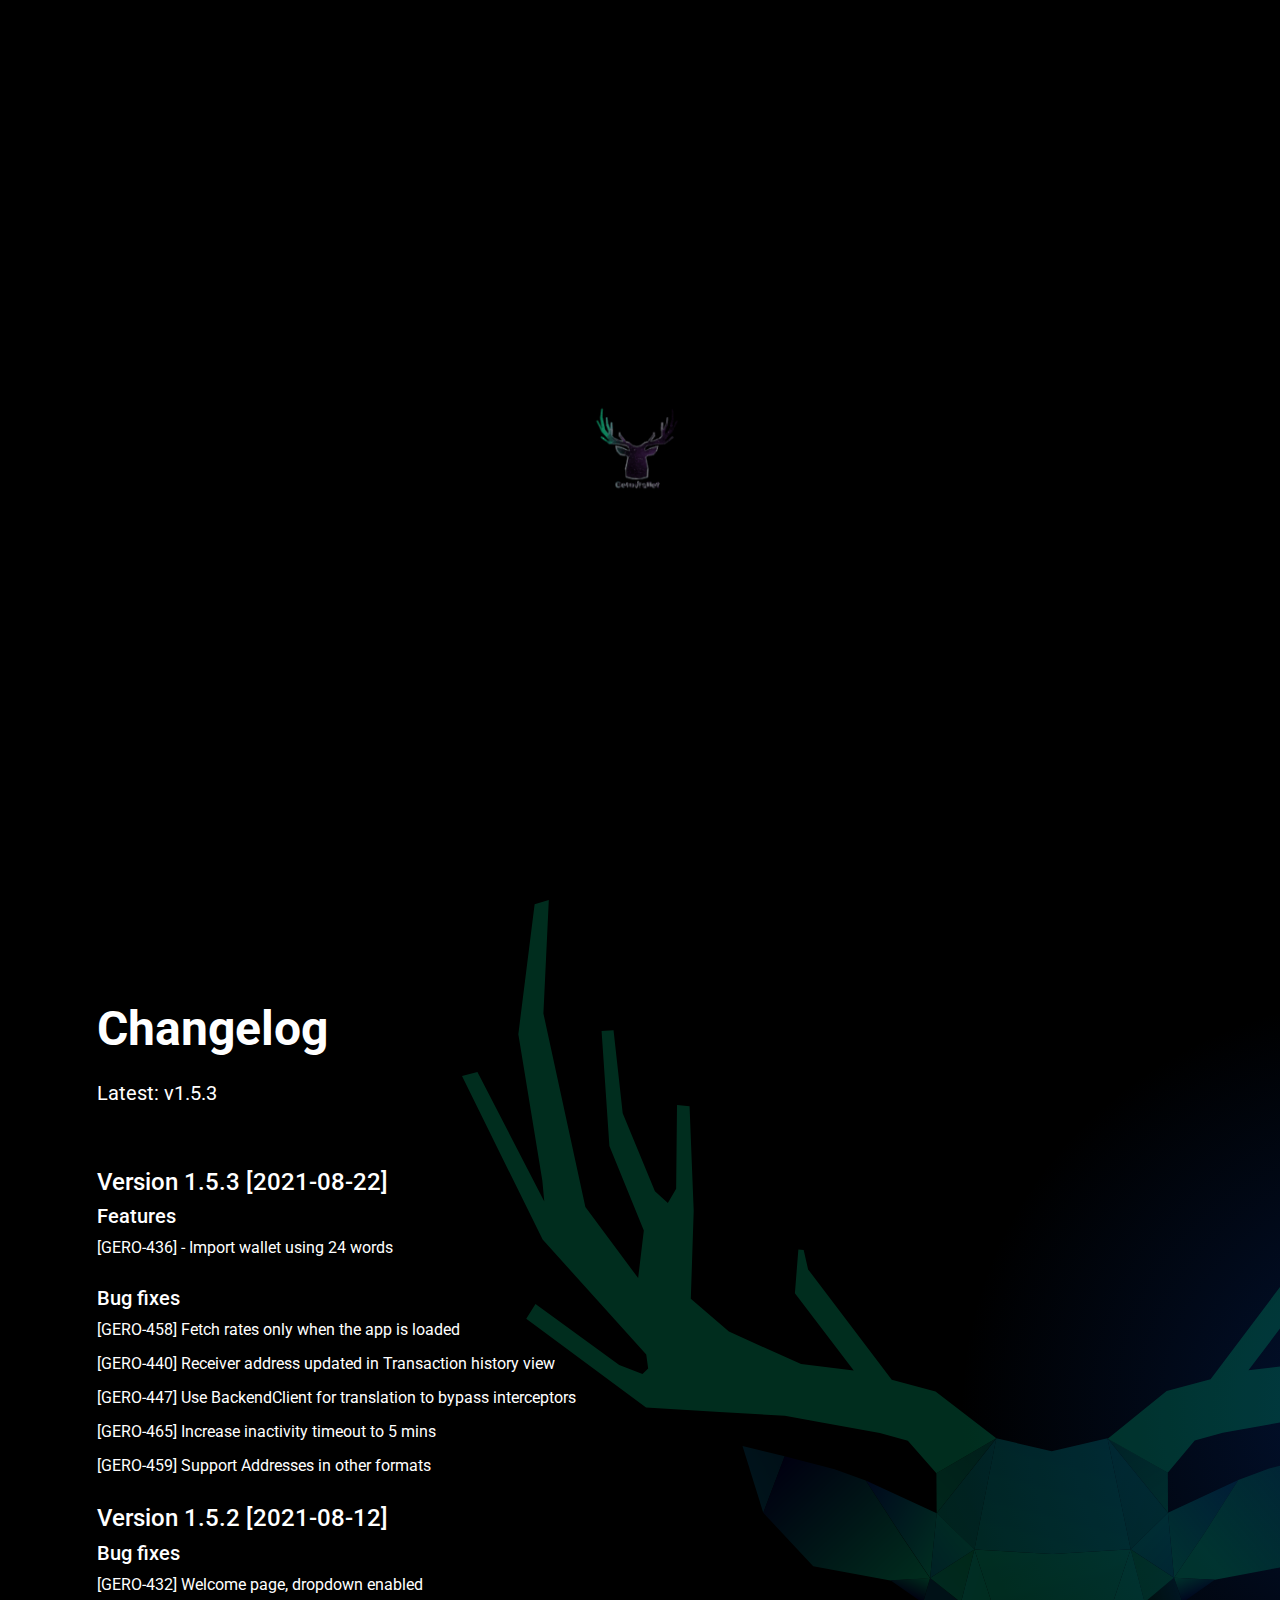
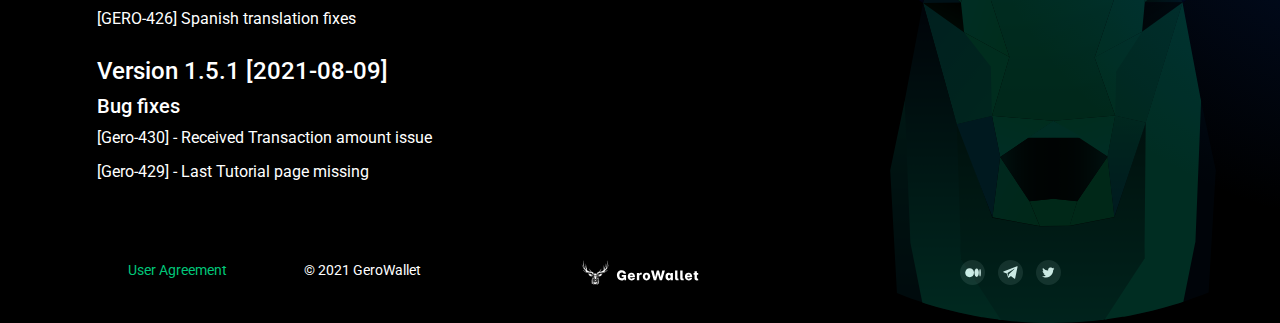
==== commit 9074664d: "v1.5.3 updates" ====
--- a/index.html
+++ b/index.html
@@ -134,11 +134,23 @@
                 <div class="col-lg-12 d-flex flex-column justify-content-center pt-4 pt-lg-0 order-2 order-lg-1">
                     <h3>Changelog</h3>
                     <p>
-                        Latest: v1.5.2
+                        Latest: v1.5.3
                     </p>
 
                     <div class="skills-content">
-
+                        <h4>Version 1.5.3 [2021-08-22]</h4>
+                        <h5>Features</h5>
+                        <ul>
+                            <li>[GERO-436] - Import wallet using 24 words</li>
+                        </ul>
+                        <h5>Bug fixes</h5>
+                        <ul>
+                            <li>[GERΟ-458] Fetch rates only when the app is loaded</li>
+                            <li>[GERO-440] Receiver address updated in Transaction history view</li>
+                            <li>[GERO-447] Use BackendClient for translation to bypass interceptors</li>
+                            <li>[GERO-465] Increase inactivity timeout to 5 mins</li>
+                            <li>[GERO-459] Support Addresses in other formats</li>
+                        </ul>
                         <h4>Version 1.5.2 [2021-08-12]</h4>
                         <h5>Bug fixes</h5>
                         <ul>
@@ -151,13 +163,6 @@
                             <li>[Gero-430] - Received Transaction amount issue</li>
                             <li>[Gero-429] - Last Tutorial page missing</li>
                         </ul>
-                        <h4>Version 1.5.0 [2021-08-09]</h4>
-                        <h5>Bug fixes</h5>
-                        <ul>
-                            <li>[GERO-428] Removed expand mode</li>
-                            <li>[GERO-427] Scrollbar in step2 and 3 of wallet creation</li>
-                        </ul>
-
                     </div>
                 </div>
             </div>
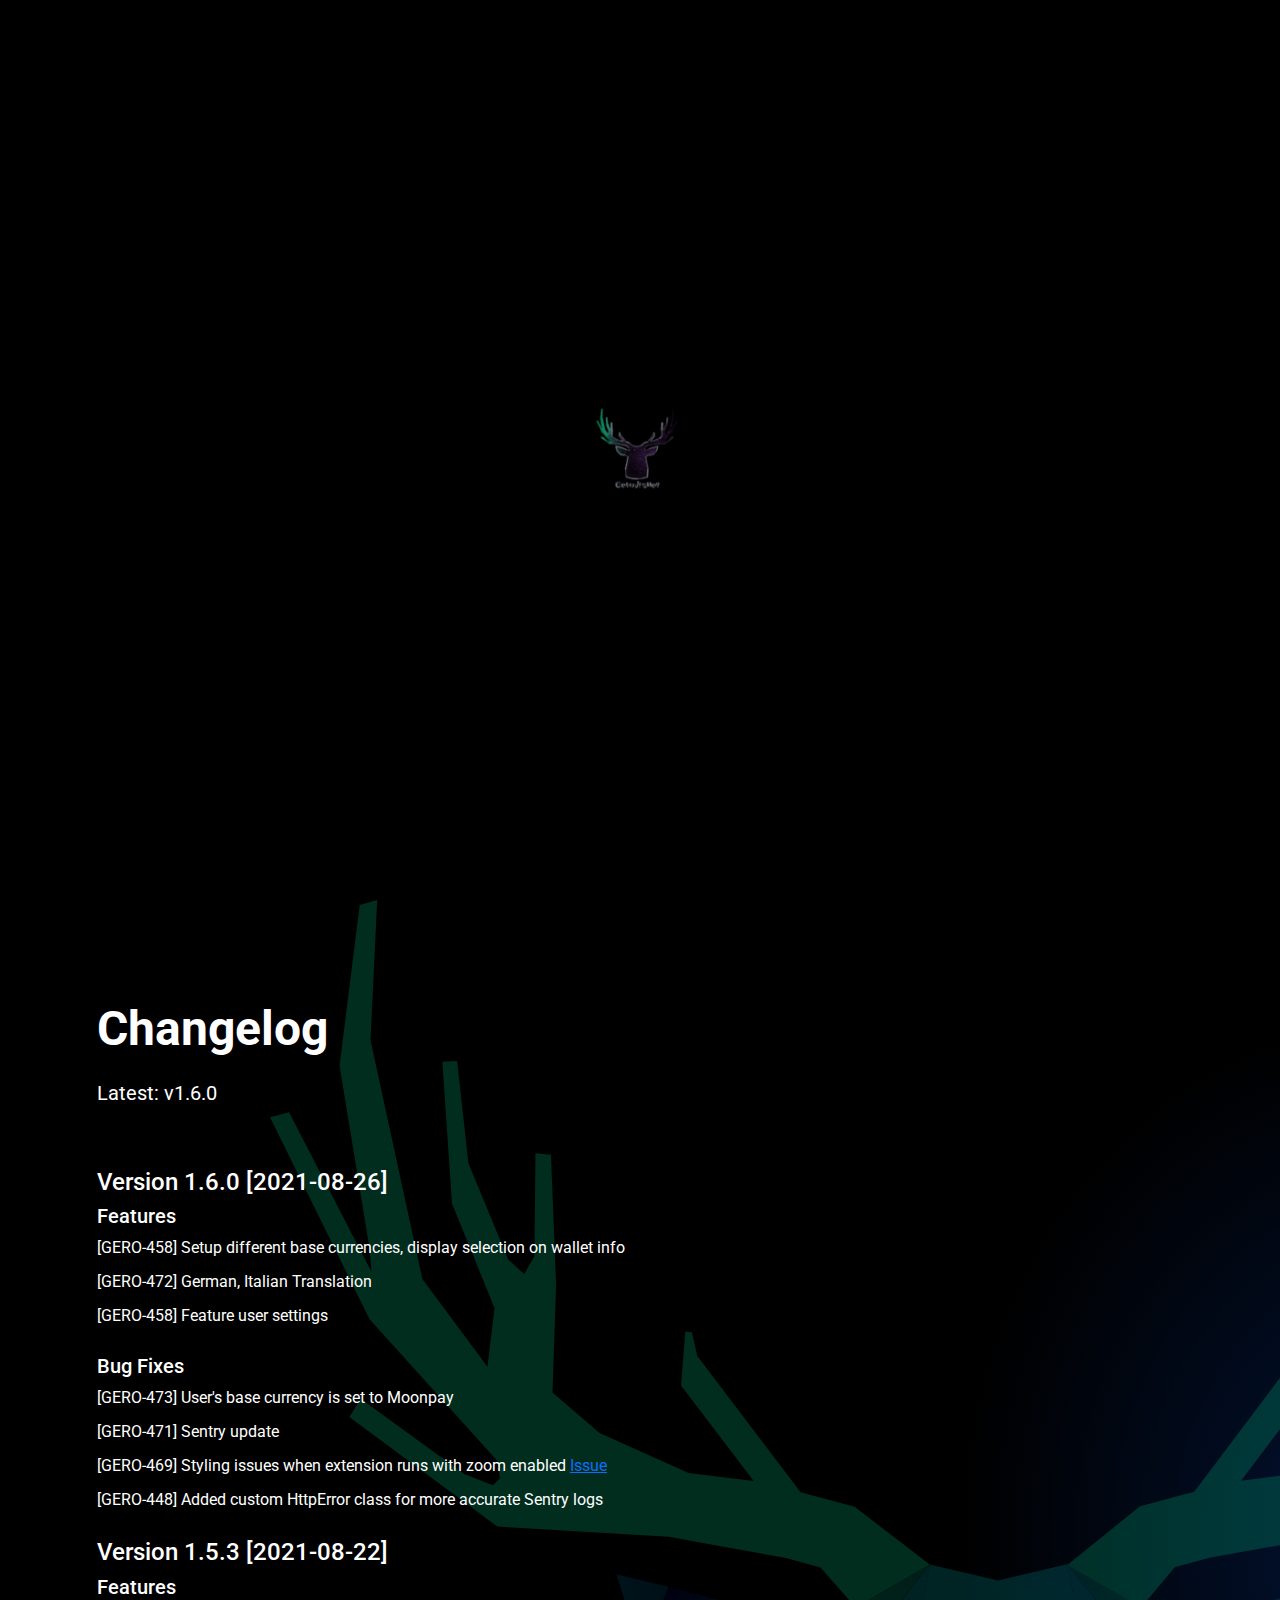
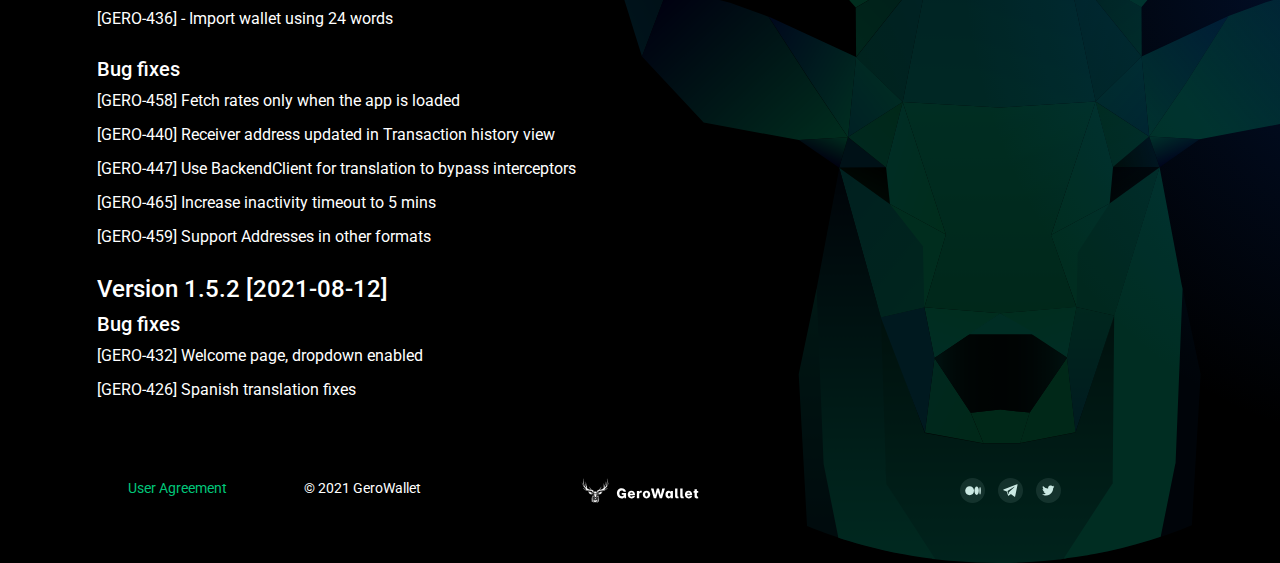
==== commit 16f85901: "v1.6.0" ====
--- a/index.html
+++ b/index.html
@@ -134,10 +134,27 @@
                 <div class="col-lg-12 d-flex flex-column justify-content-center pt-4 pt-lg-0 order-2 order-lg-1">
                     <h3>Changelog</h3>
                     <p>
-                        Latest: v1.5.3
+                        Latest: v1.6.0
                     </p>
 
                     <div class="skills-content">
+                        <h4>Version 1.6.0 [2021-08-26]</h4>
+                        <h5>Features</h5>
+                        <ul>
+                            <li>[GERO-458] Setup different base currencies, display selection on wallet info</li>
+                            <li>[GERO-472] German, Italian Translation</li>
+                            <li>[GERO-458] Feature user settings </li>
+                        </ul>
+                        <h5>Bug Fixes</h5>
+                        <ul>
+                            <li>[GERO-473] User's base currency is set to Moonpay</li>
+                            <li>[GERO-471] Sentry update</li>
+                            <li> [GERO-469] Styling issues when extension runs with zoom enabled
+                            <a href="https://github.com/GeroWallet/gerowallet/issues/8" target="_blank">Issue</a>
+                            </li>
+                            <li>[GERO-448] Added custom HttpError class for more accurate Sentry logs </li>
+                        </ul>
+
                         <h4>Version 1.5.3 [2021-08-22]</h4>
                         <h5>Features</h5>
                         <ul>
@@ -156,12 +173,6 @@
                         <ul>
                             <li>[GERO-432] Welcome page, dropdown enabled</li>
                             <li>[GERO-426] Spanish translation fixes</li>
-                        </ul>
-                        <h4>Version 1.5.1 [2021-08-09]</h4>
-                        <h5>Bug fixes</h5>
-                        <ul>
-                            <li>[Gero-430] - Received Transaction amount issue</li>
-                            <li>[Gero-429] - Last Tutorial page missing</li>
                         </ul>
                     </div>
                 </div>
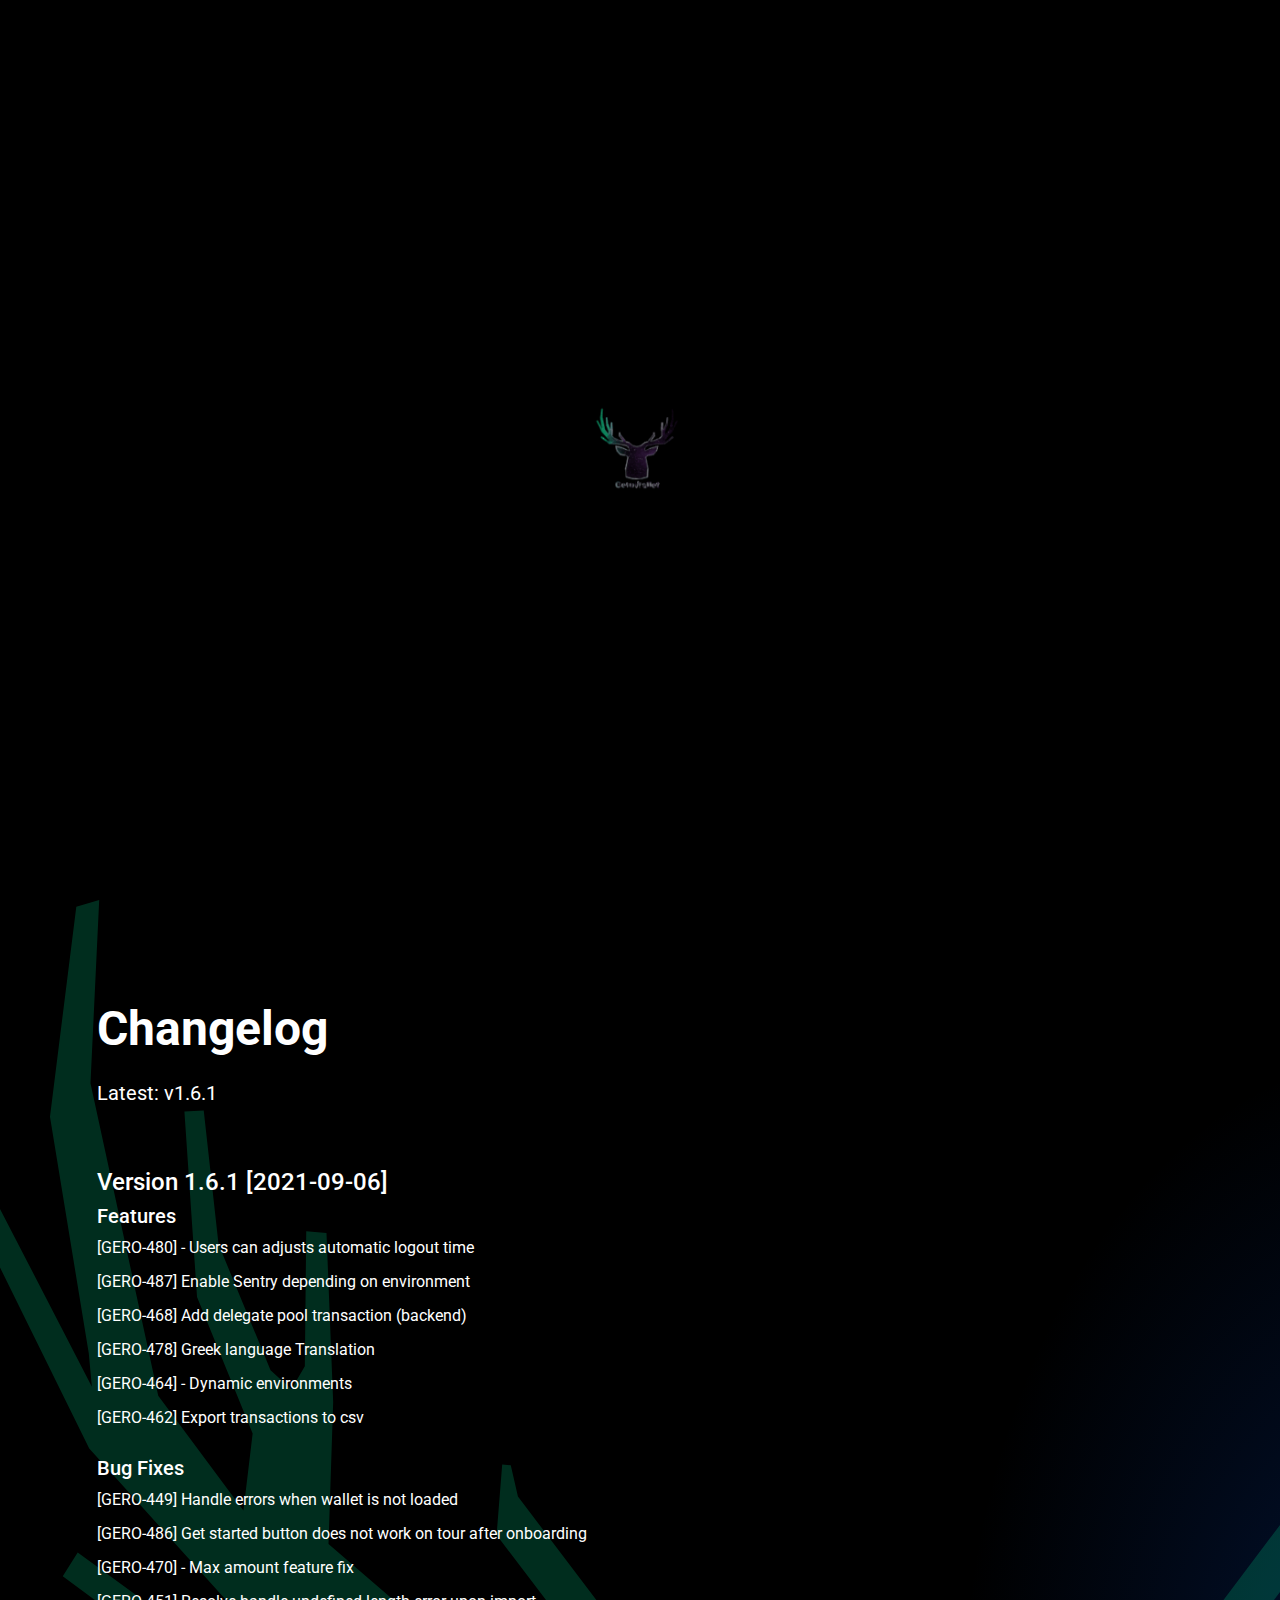
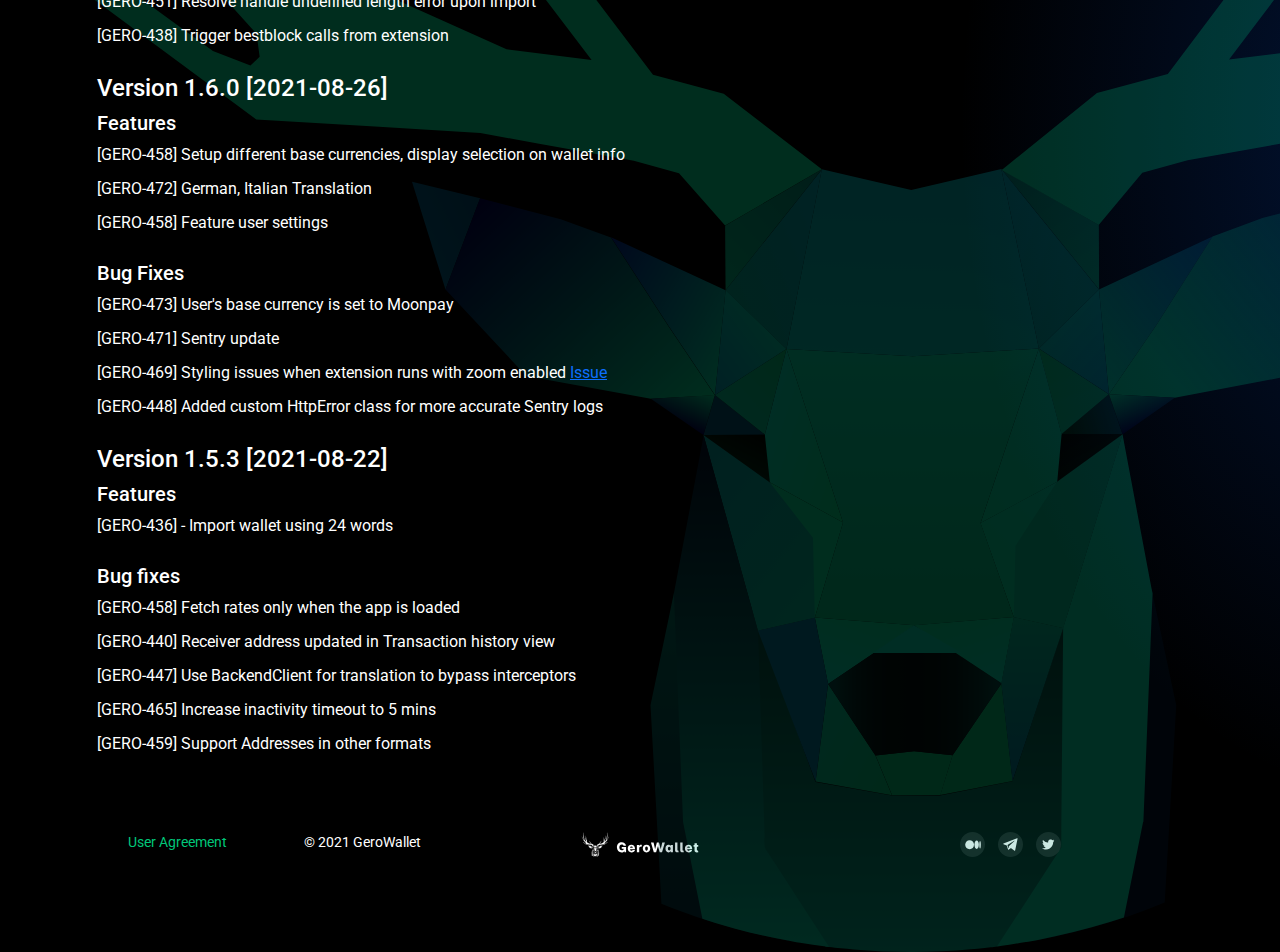
==== commit 944c0255: "1-6-1" ====
--- a/index.html
+++ b/index.html
@@ -134,10 +134,28 @@
                 <div class="col-lg-12 d-flex flex-column justify-content-center pt-4 pt-lg-0 order-2 order-lg-1">
                     <h3>Changelog</h3>
                     <p>
-                        Latest: v1.6.0
+                        Latest: v1.6.1
                     </p>
 
                     <div class="skills-content">
+                        <h4>Version 1.6.1 [2021-09-06]</h4>
+                        <h5>Features</h5>
+                        <ul>
+                            <li>[GERO-480] - Users can adjusts automatic logout time</li>
+                            <li>[GERO-487] Enable Sentry depending on environment</li>
+                            <li>[GERO-468] Add delegate pool transaction (backend)</li>
+                            <li>[GERO-478] Greek language Translation</li>
+                            <li>[GERO-464] - Dynamic environments</li>
+                            <li>[GERO-462] Export transactions to csv</li>
+                        </ul>
+                        <h5>Bug Fixes</h5>
+                        <ul>
+                            <li>[GERO-449] Handle errors when wallet is not loaded</li>
+                            <li>[GERO-486] Get started button does not work on tour after onboarding </li>
+                            <li>[GERO-470] - Max amount feature fix</li>
+                            <li>[GERO-451] Resolve handle undefined length error upon import</li>
+                            <li>[GERO-438] Trigger bestblock calls from extension</li>
+                        </ul>
                         <h4>Version 1.6.0 [2021-08-26]</h4>
                         <h5>Features</h5>
                         <ul>
@@ -168,12 +186,6 @@
                             <li>[GERO-465] Increase inactivity timeout to 5 mins</li>
                             <li>[GERO-459] Support Addresses in other formats</li>
                         </ul>
-                        <h4>Version 1.5.2 [2021-08-12]</h4>
-                        <h5>Bug fixes</h5>
-                        <ul>
-                            <li>[GERO-432] Welcome page, dropdown enabled</li>
-                            <li>[GERO-426] Spanish translation fixes</li>
-                        </ul>
                     </div>
                 </div>
             </div>
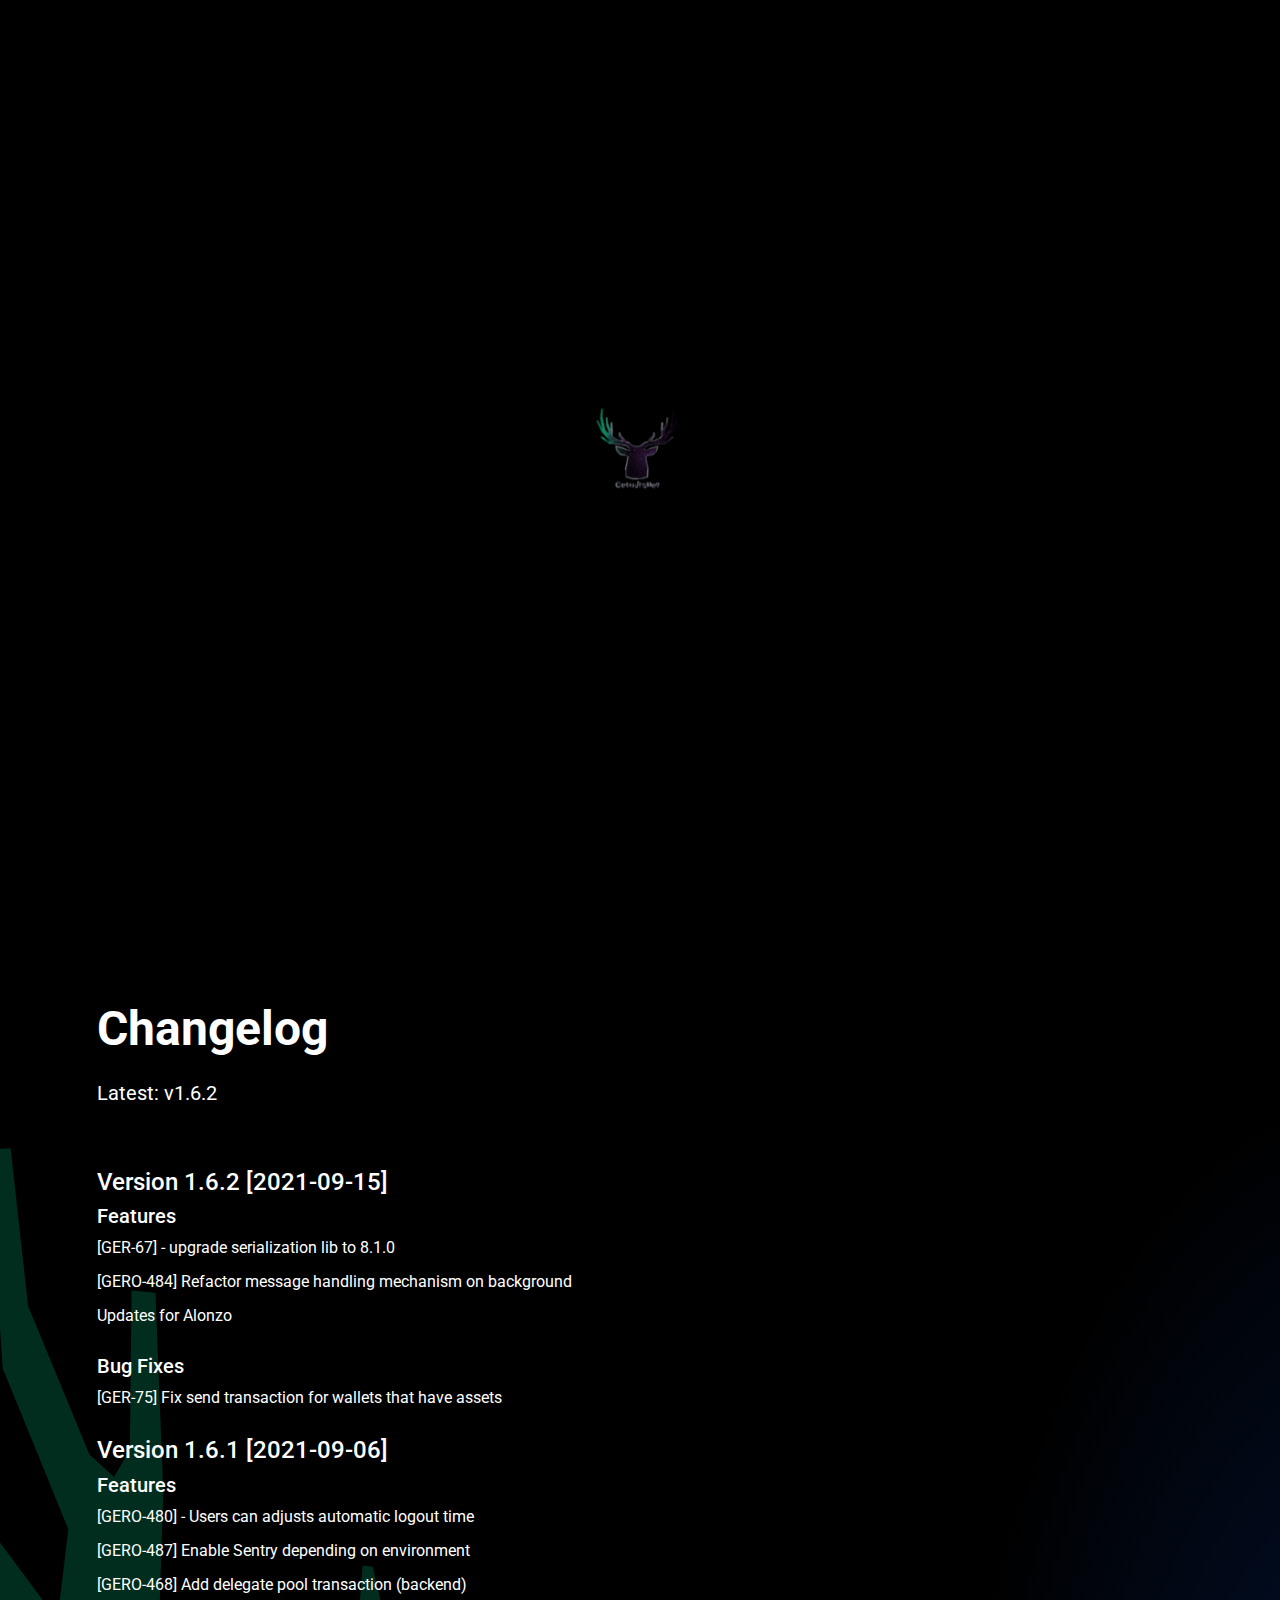
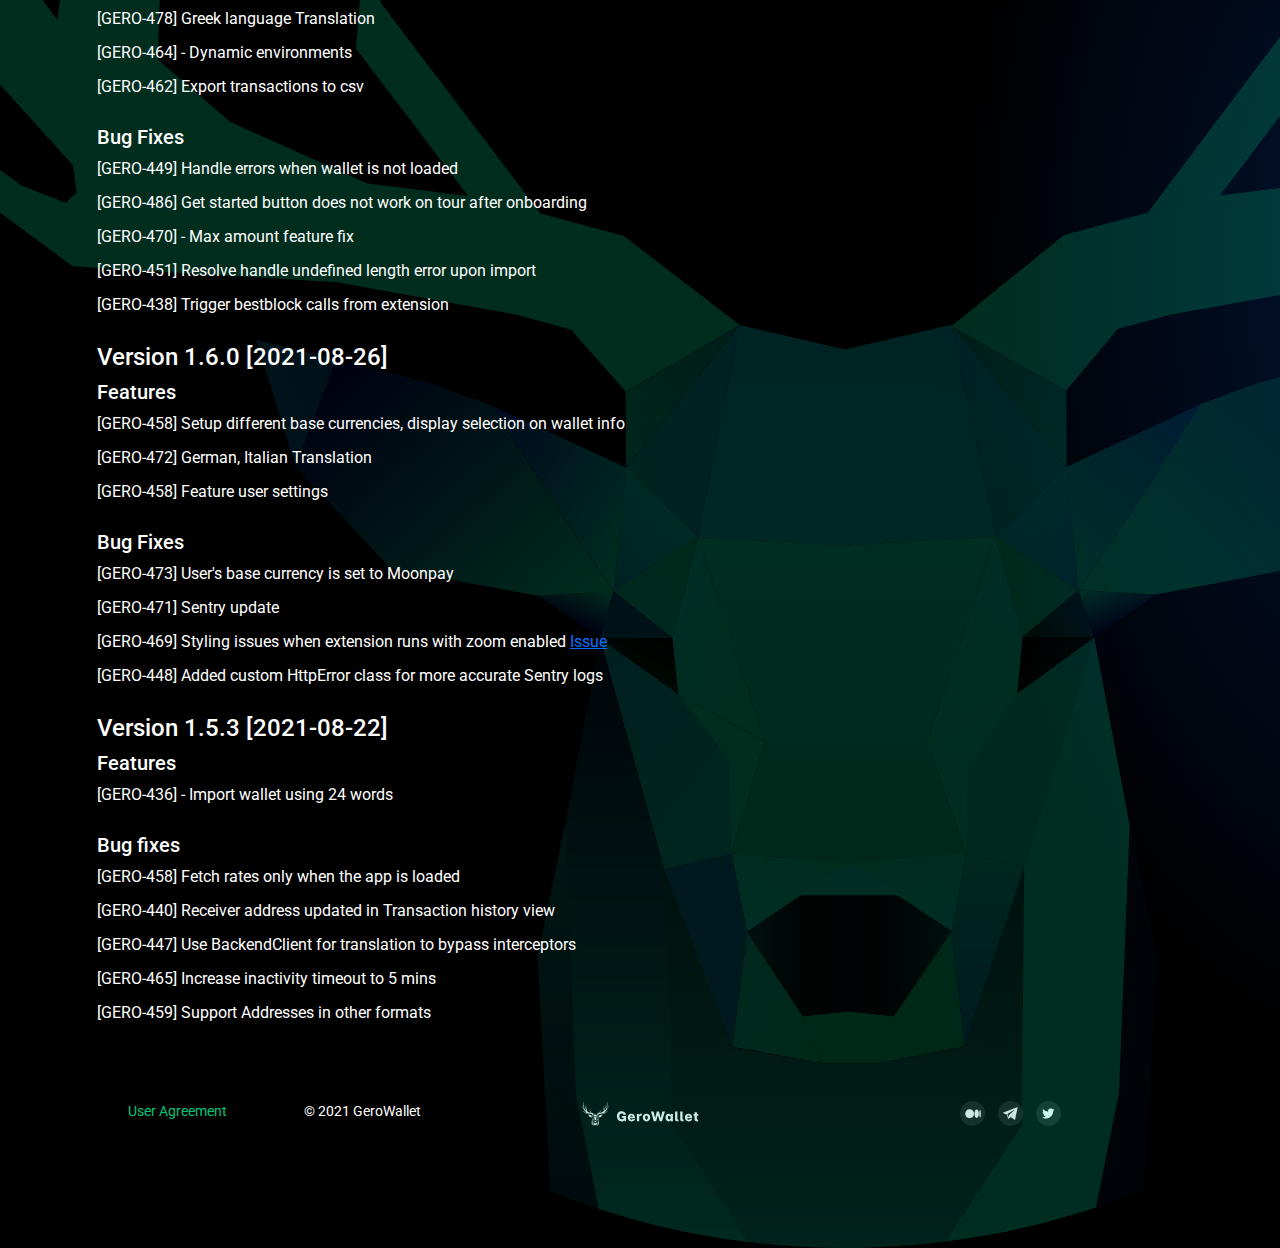
==== commit 7fc60659: "updatesv1-6-wq" ====
--- a/index.html
+++ b/index.html
@@ -134,10 +134,22 @@
                 <div class="col-lg-12 d-flex flex-column justify-content-center pt-4 pt-lg-0 order-2 order-lg-1">
                     <h3>Changelog</h3>
                     <p>
-                        Latest: v1.6.1
+                        Latest: v1.6.2
                     </p>
 
                     <div class="skills-content">
+                        <h4>Version 1.6.2 [2021-09-15]</h4>
+                        <h5>Features</h5>
+                        <ul>
+                            <li>[GER-67] - upgrade serialization lib to 8.1.0</li>
+                            <li>[GERO-484] Refactor message handling mechanism on background</li>
+                            <li>Updates for Alonzo</li>
+                        </ul>
+
+                        <h5>Bug Fixes</h5>
+                        <ul>
+                            <li>[GER-75] Fix send transaction for wallets that have assets</li>
+                        </ul>
                         <h4>Version 1.6.1 [2021-09-06]</h4>
                         <h5>Features</h5>
                         <ul>
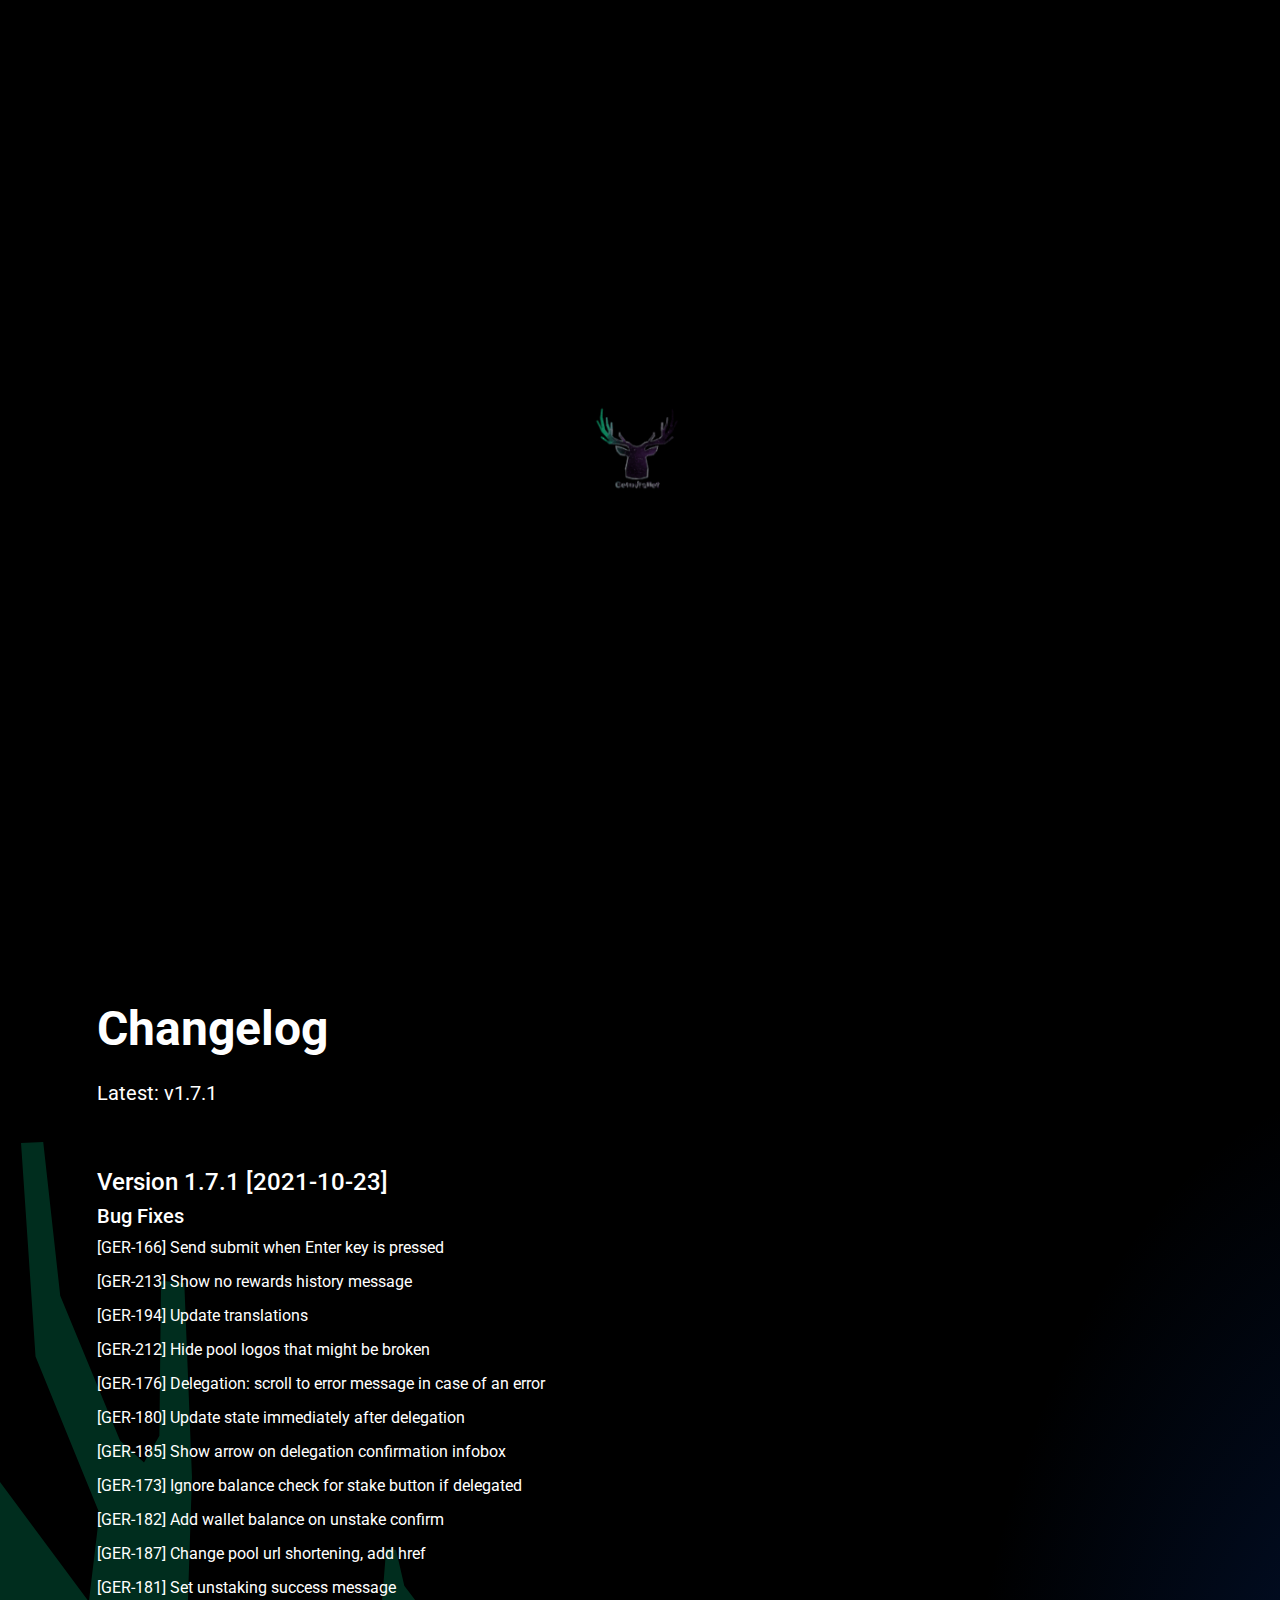
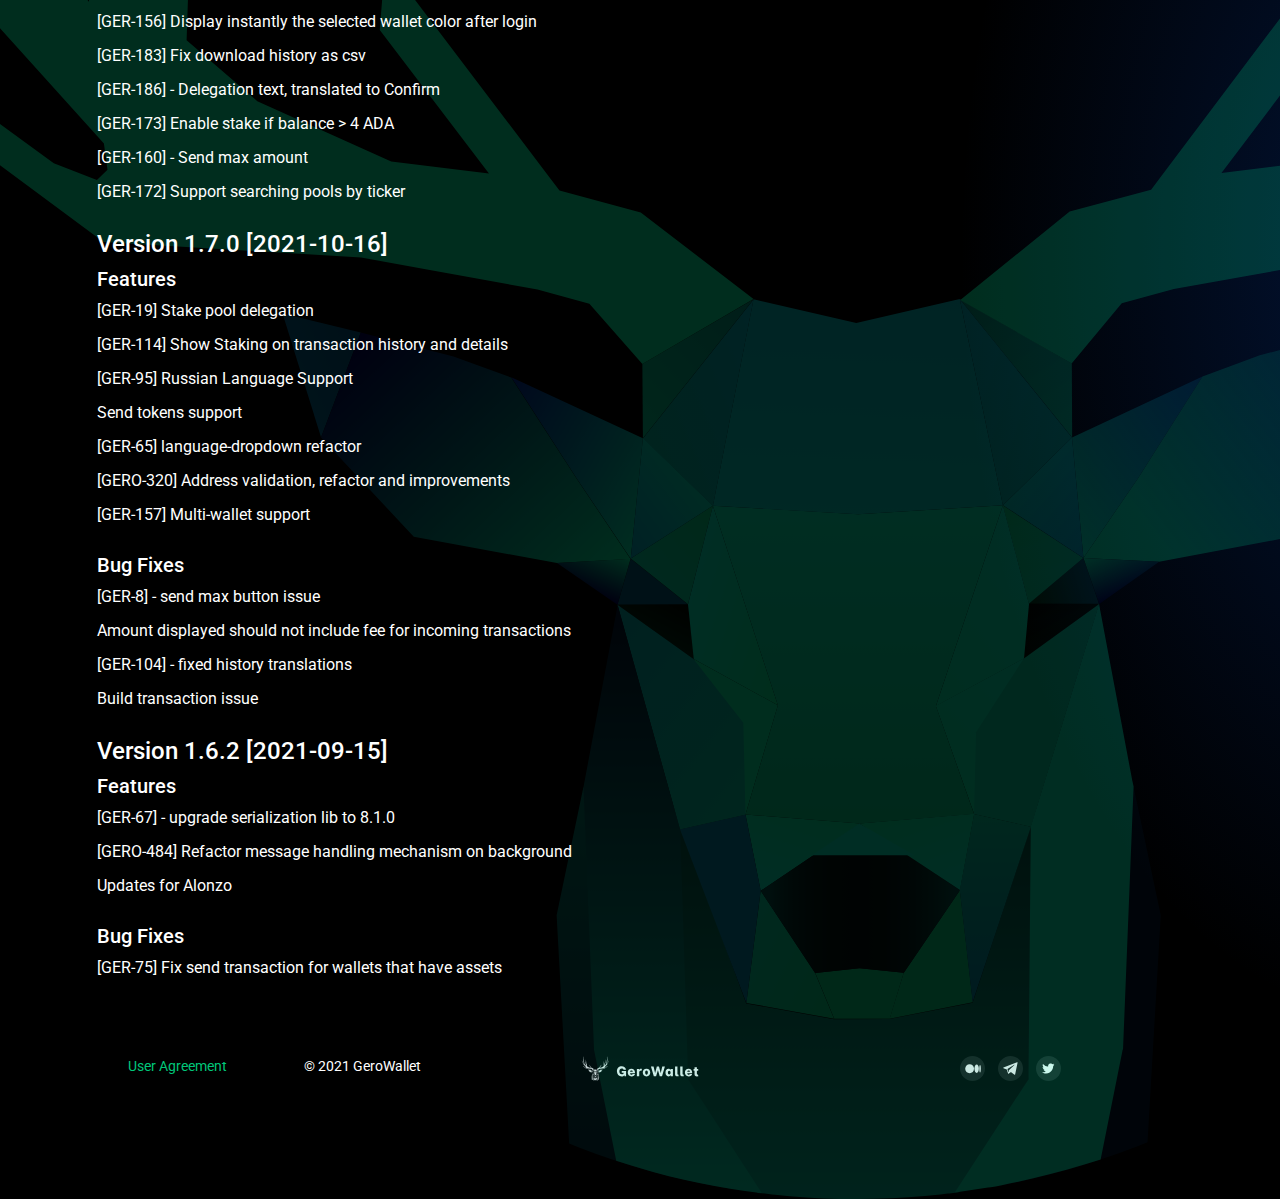
==== commit 893115a4: "1.7.2 updates" ====
--- a/index.html
+++ b/index.html
@@ -134,10 +134,49 @@
                 <div class="col-lg-12 d-flex flex-column justify-content-center pt-4 pt-lg-0 order-2 order-lg-1">
                     <h3>Changelog</h3>
                     <p>
-                        Latest: v1.6.2
+                        Latest: v1.7.1
                     </p>
 
                     <div class="skills-content">
+                        <h4>Version 1.7.1 [2021-10-23]</h4>
+                        <h5>Bug Fixes</h5>
+                        <ul>
+                            <li>[GER-166] Send submit when Enter key is pressed</li>
+                            <li>[GER-213] Show no rewards history message</li>
+                            <li>[GER-194] Update translations</li>
+                            <li>[GER-212] Hide pool logos that might be broken</li>
+                            <li>[GER-176] Delegation: scroll to error message in case of an error</li>
+                            <li>[GER-180] Update state immediately after delegation</li>
+                            <li>[GER-185] Show arrow on delegation confirmation infobox </li>
+                            <li>[GER-173] Ignore balance check for stake button if delegated</li>
+                            <li>[GER-182] Add wallet balance on unstake confirm</li>
+                            <li>[GER-187] Change pool url shortening, add href</li>
+                            <li>[GER-181] Set unstaking success message</li>
+                            <li>[GER-156] Display instantly the selected wallet color after login</li>
+                            <li>[GER-183] Fix download history as csv</li>
+                            <li>[GER-186] - Delegation text, translated to Confirm</li>
+                            <li>[GER-173] Enable stake if balance > 4 ADA</li>
+                            <li>[GER-160] - Send max amount</li>
+                            <li>[GER-172] Support searching pools by ticker</li>
+                        </ul>
+                        <h4>Version 1.7.0 [2021-10-16]</h4>
+                        <h5>Features</h5>
+                        <ul>
+                            <li>[GER-19] Stake pool delegation</li>
+                            <li>[GER-114] Show Staking on transaction history and details</li>
+                            <li>[GER-95] Russian Language Support</li>
+                            <li>Send tokens support</li>
+                            <li>[GER-65] language-dropdown refactor</li>
+                            <li>[GERO-320] Address validation, refactor and improvements</li>
+                            <li>[GER-157] Multi-wallet support</li>
+                        </ul>
+                        <h5>Bug Fixes</h5>
+                        <ul>
+                            <li>[GER-8] - send max button issue</li>
+                            <li>Amount displayed should not include fee for incoming transactions</li>
+                            <li>[GER-104] - fixed history translations</li>
+                            <li>Build transaction issue</li>
+                        </ul>
                         <h4>Version 1.6.2 [2021-09-15]</h4>
                         <h5>Features</h5>
                         <ul>
@@ -149,54 +188,6 @@
                         <h5>Bug Fixes</h5>
                         <ul>
                             <li>[GER-75] Fix send transaction for wallets that have assets</li>
-                        </ul>
-                        <h4>Version 1.6.1 [2021-09-06]</h4>
-                        <h5>Features</h5>
-                        <ul>
-                            <li>[GERO-480] - Users can adjusts automatic logout time</li>
-                            <li>[GERO-487] Enable Sentry depending on environment</li>
-                            <li>[GERO-468] Add delegate pool transaction (backend)</li>
-                            <li>[GERO-478] Greek language Translation</li>
-                            <li>[GERO-464] - Dynamic environments</li>
-                            <li>[GERO-462] Export transactions to csv</li>
-                        </ul>
-                        <h5>Bug Fixes</h5>
-                        <ul>
-                            <li>[GERO-449] Handle errors when wallet is not loaded</li>
-                            <li>[GERO-486] Get started button does not work on tour after onboarding </li>
-                            <li>[GERO-470] - Max amount feature fix</li>
-                            <li>[GERO-451] Resolve handle undefined length error upon import</li>
-                            <li>[GERO-438] Trigger bestblock calls from extension</li>
-                        </ul>
-                        <h4>Version 1.6.0 [2021-08-26]</h4>
-                        <h5>Features</h5>
-                        <ul>
-                            <li>[GERO-458] Setup different base currencies, display selection on wallet info</li>
-                            <li>[GERO-472] German, Italian Translation</li>
-                            <li>[GERO-458] Feature user settings </li>
-                        </ul>
-                        <h5>Bug Fixes</h5>
-                        <ul>
-                            <li>[GERO-473] User's base currency is set to Moonpay</li>
-                            <li>[GERO-471] Sentry update</li>
-                            <li> [GERO-469] Styling issues when extension runs with zoom enabled
-                            <a href="https://github.com/GeroWallet/gerowallet/issues/8" target="_blank">Issue</a>
-                            </li>
-                            <li>[GERO-448] Added custom HttpError class for more accurate Sentry logs </li>
-                        </ul>
-
-                        <h4>Version 1.5.3 [2021-08-22]</h4>
-                        <h5>Features</h5>
-                        <ul>
-                            <li>[GERO-436] - Import wallet using 24 words</li>
-                        </ul>
-                        <h5>Bug fixes</h5>
-                        <ul>
-                            <li>[GERΟ-458] Fetch rates only when the app is loaded</li>
-                            <li>[GERO-440] Receiver address updated in Transaction history view</li>
-                            <li>[GERO-447] Use BackendClient for translation to bypass interceptors</li>
-                            <li>[GERO-465] Increase inactivity timeout to 5 mins</li>
-                            <li>[GERO-459] Support Addresses in other formats</li>
                         </ul>
                     </div>
                 </div>
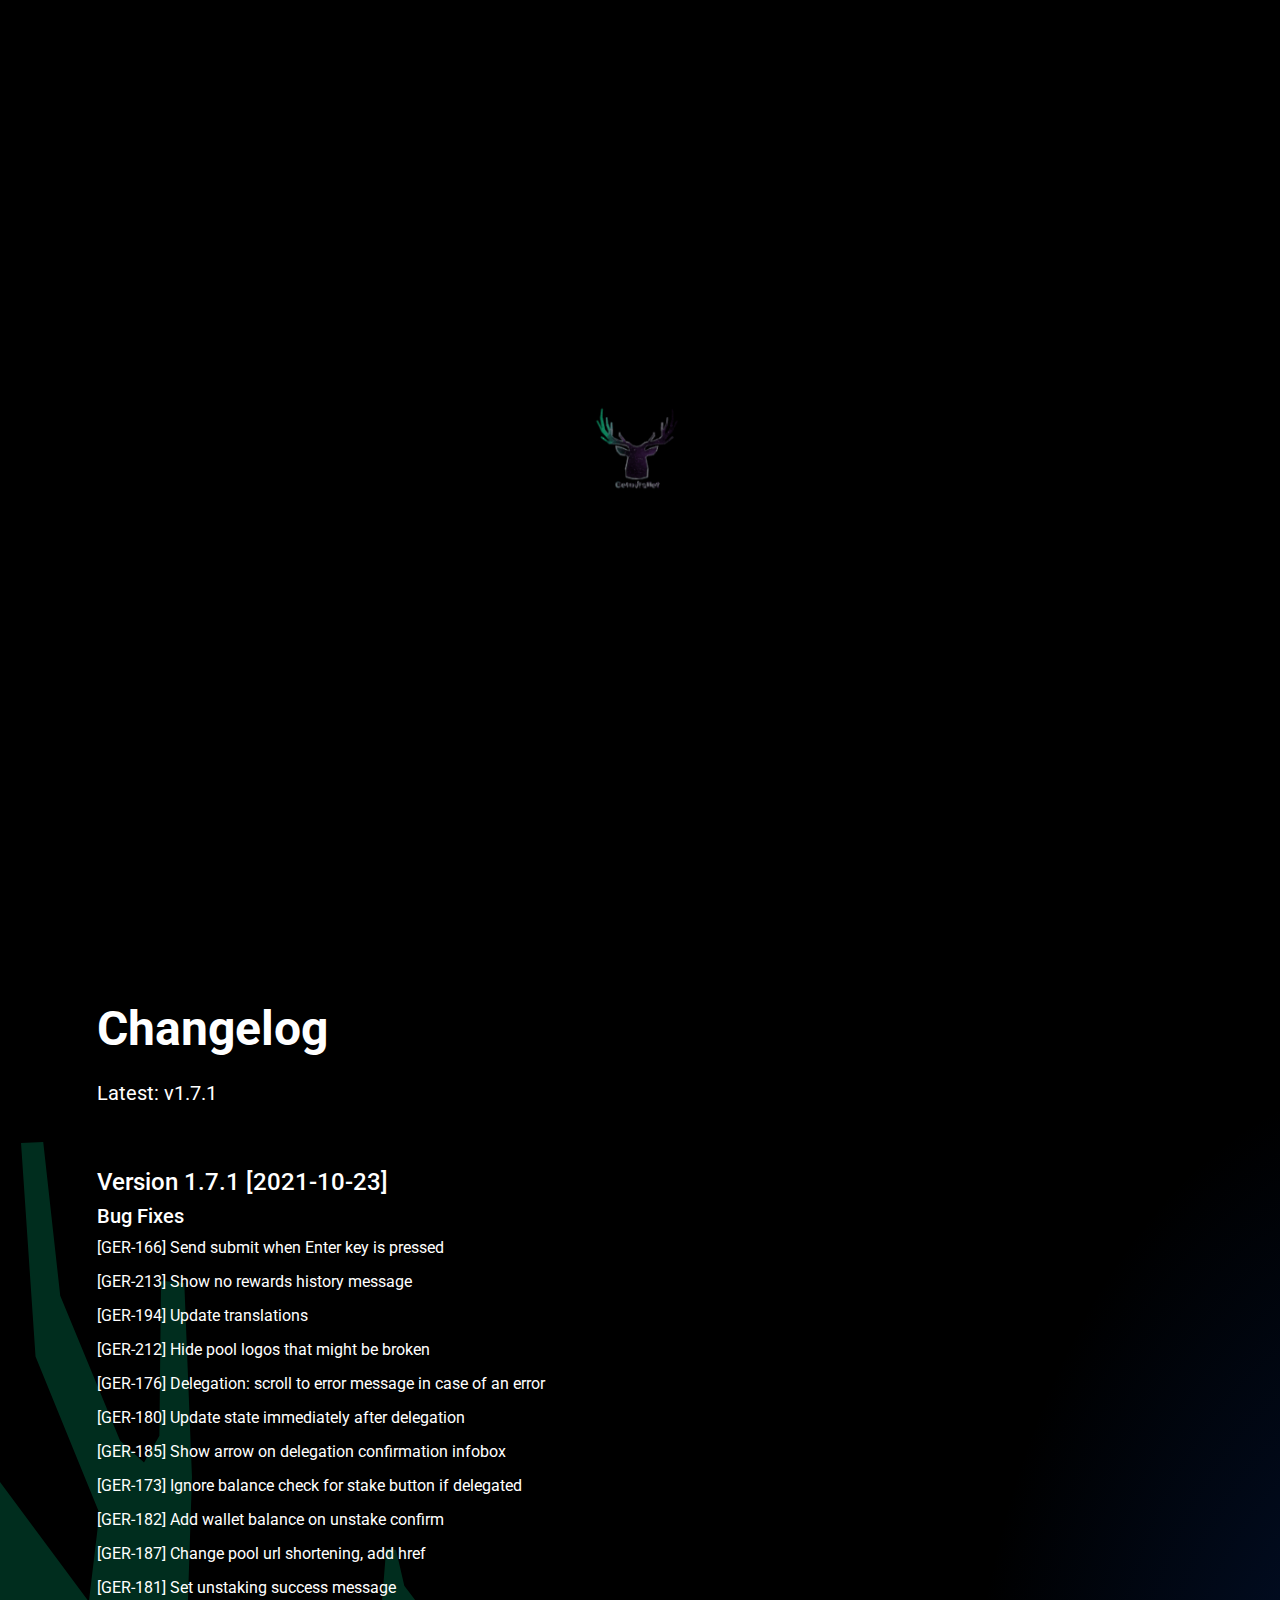
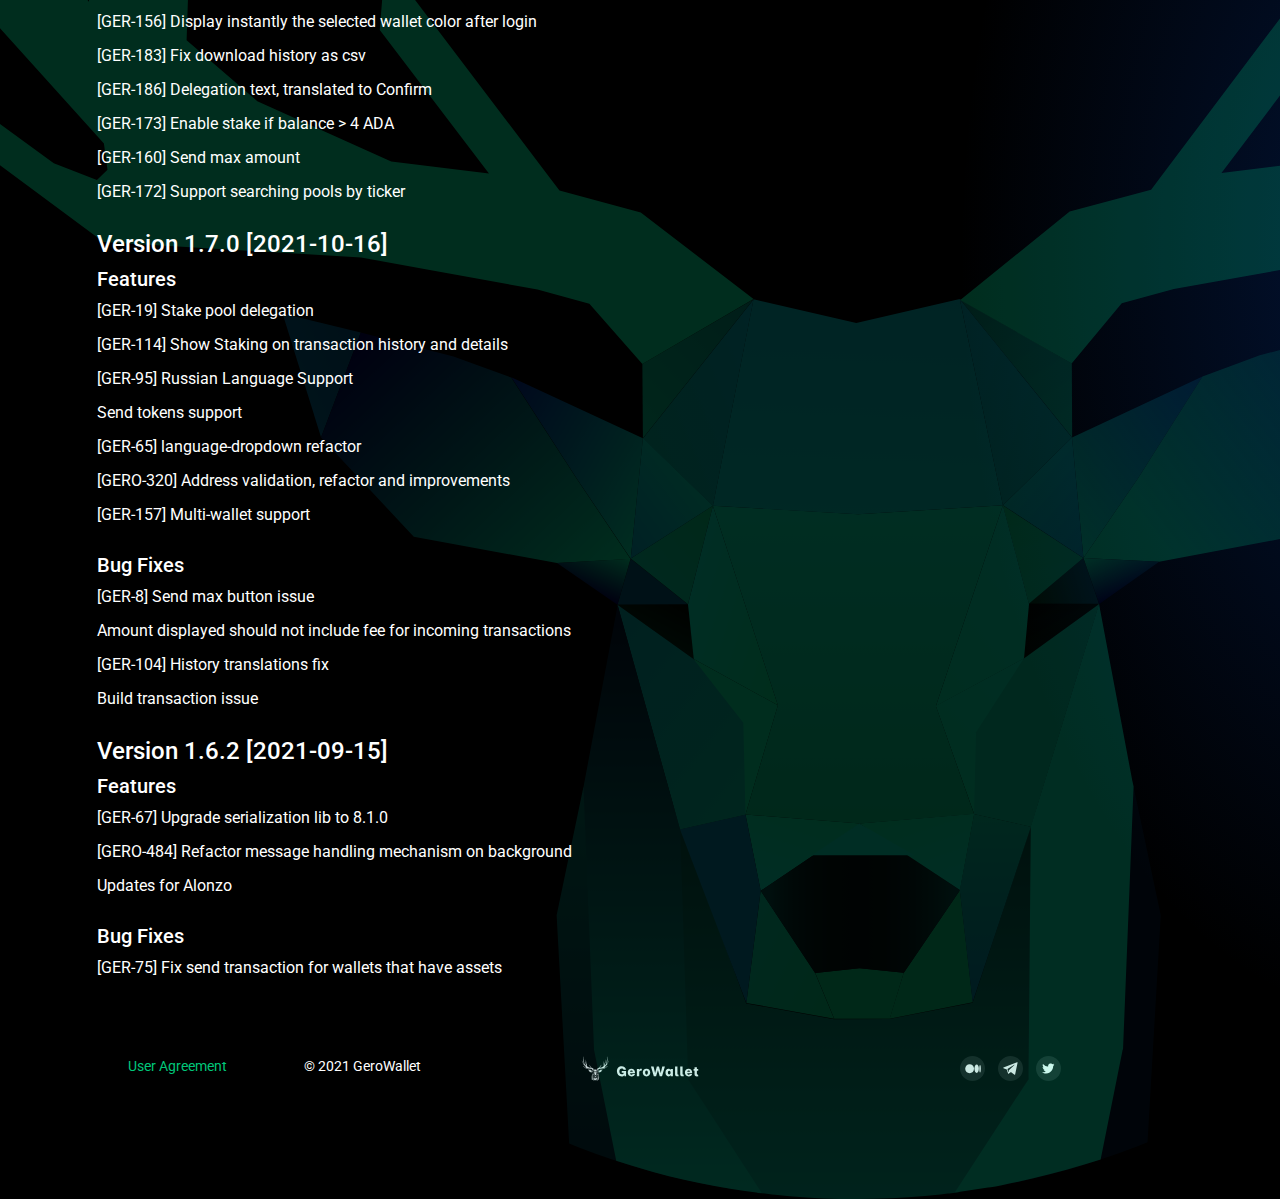
==== commit 15b4f207: "fix" ====
--- a/index.html
+++ b/index.html
@@ -154,9 +154,9 @@
                             <li>[GER-181] Set unstaking success message</li>
                             <li>[GER-156] Display instantly the selected wallet color after login</li>
                             <li>[GER-183] Fix download history as csv</li>
-                            <li>[GER-186] - Delegation text, translated to Confirm</li>
+                            <li>[GER-186] Delegation text, translated to Confirm</li>
                             <li>[GER-173] Enable stake if balance > 4 ADA</li>
-                            <li>[GER-160] - Send max amount</li>
+                            <li>[GER-160] Send max amount</li>
                             <li>[GER-172] Support searching pools by ticker</li>
                         </ul>
                         <h4>Version 1.7.0 [2021-10-16]</h4>
@@ -172,15 +172,15 @@
                         </ul>
                         <h5>Bug Fixes</h5>
                         <ul>
-                            <li>[GER-8] - send max button issue</li>
+                            <li>[GER-8] Send max button issue</li>
                             <li>Amount displayed should not include fee for incoming transactions</li>
-                            <li>[GER-104] - fixed history translations</li>
+                            <li>[GER-104] History translations fix</li>
                             <li>Build transaction issue</li>
                         </ul>
                         <h4>Version 1.6.2 [2021-09-15]</h4>
                         <h5>Features</h5>
                         <ul>
-                            <li>[GER-67] - upgrade serialization lib to 8.1.0</li>
+                            <li>[GER-67] Upgrade serialization lib to 8.1.0</li>
                             <li>[GERO-484] Refactor message handling mechanism on background</li>
                             <li>Updates for Alonzo</li>
                         </ul>
